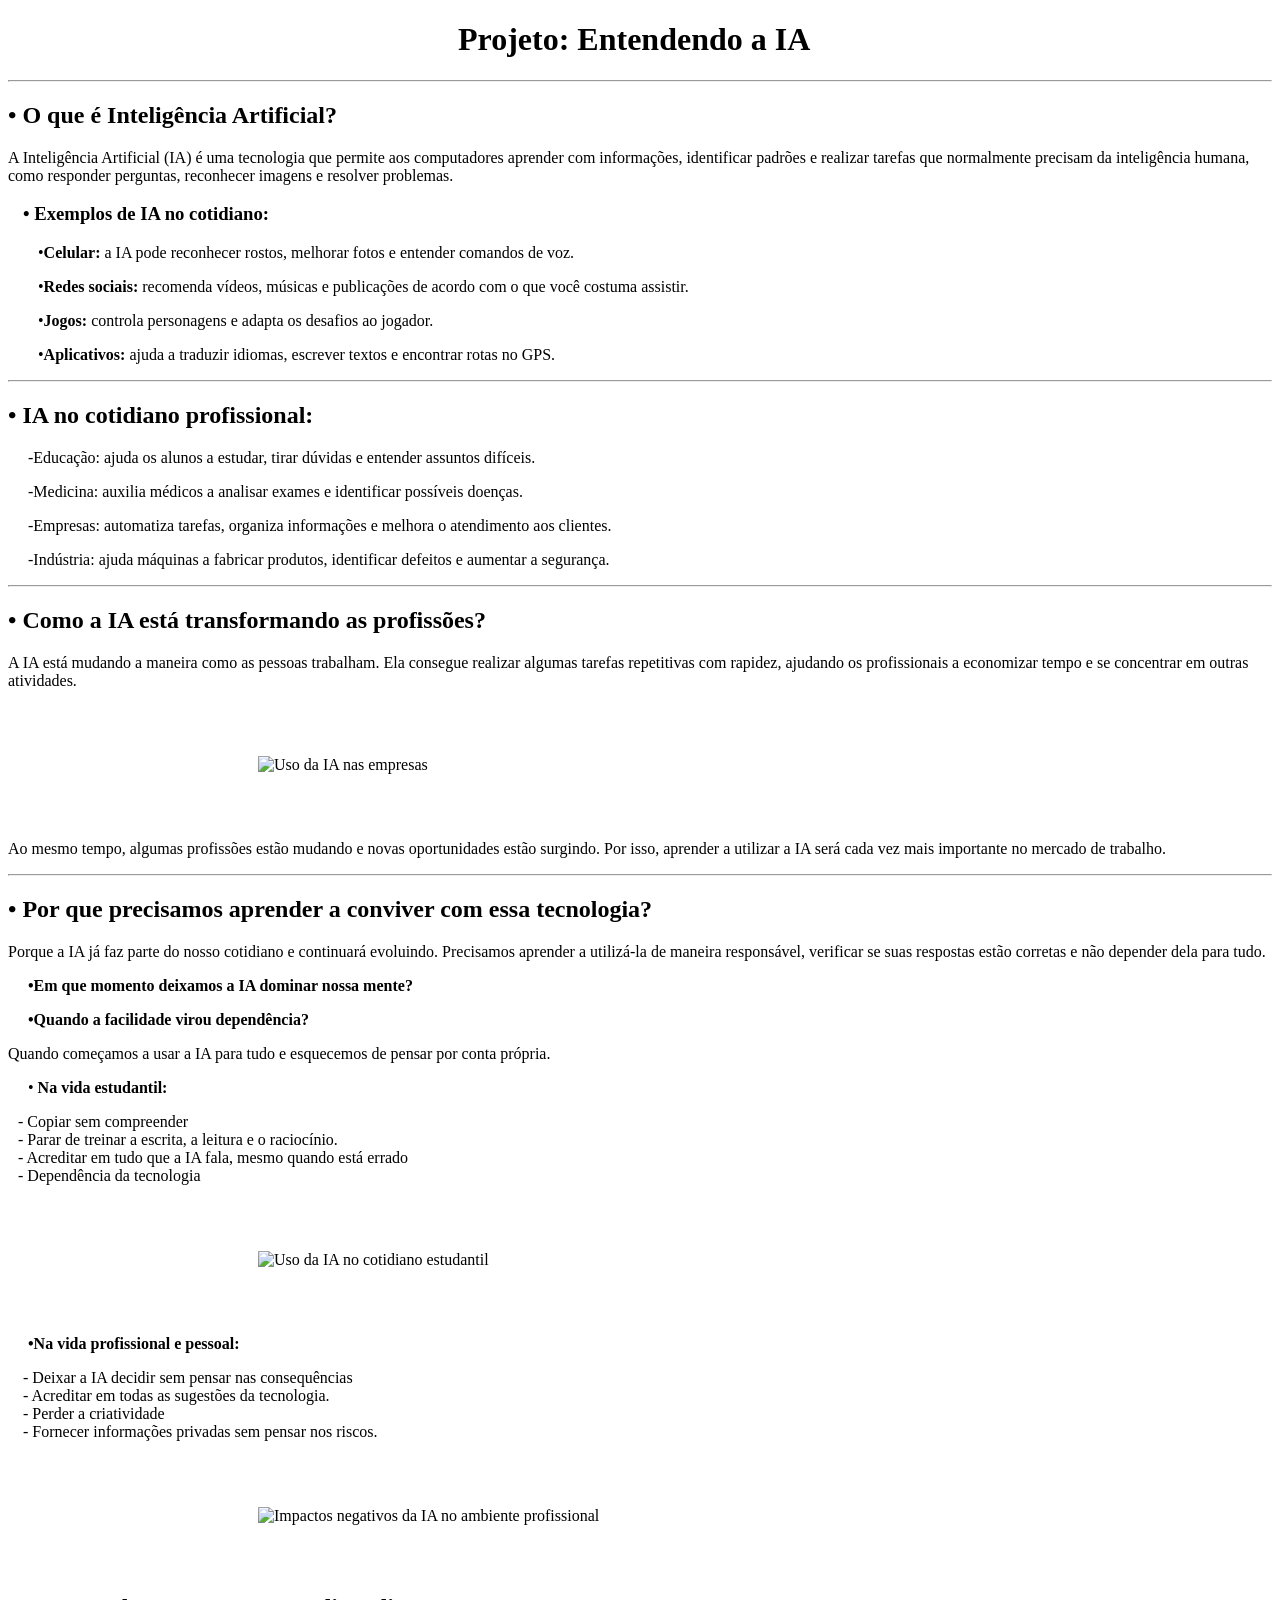
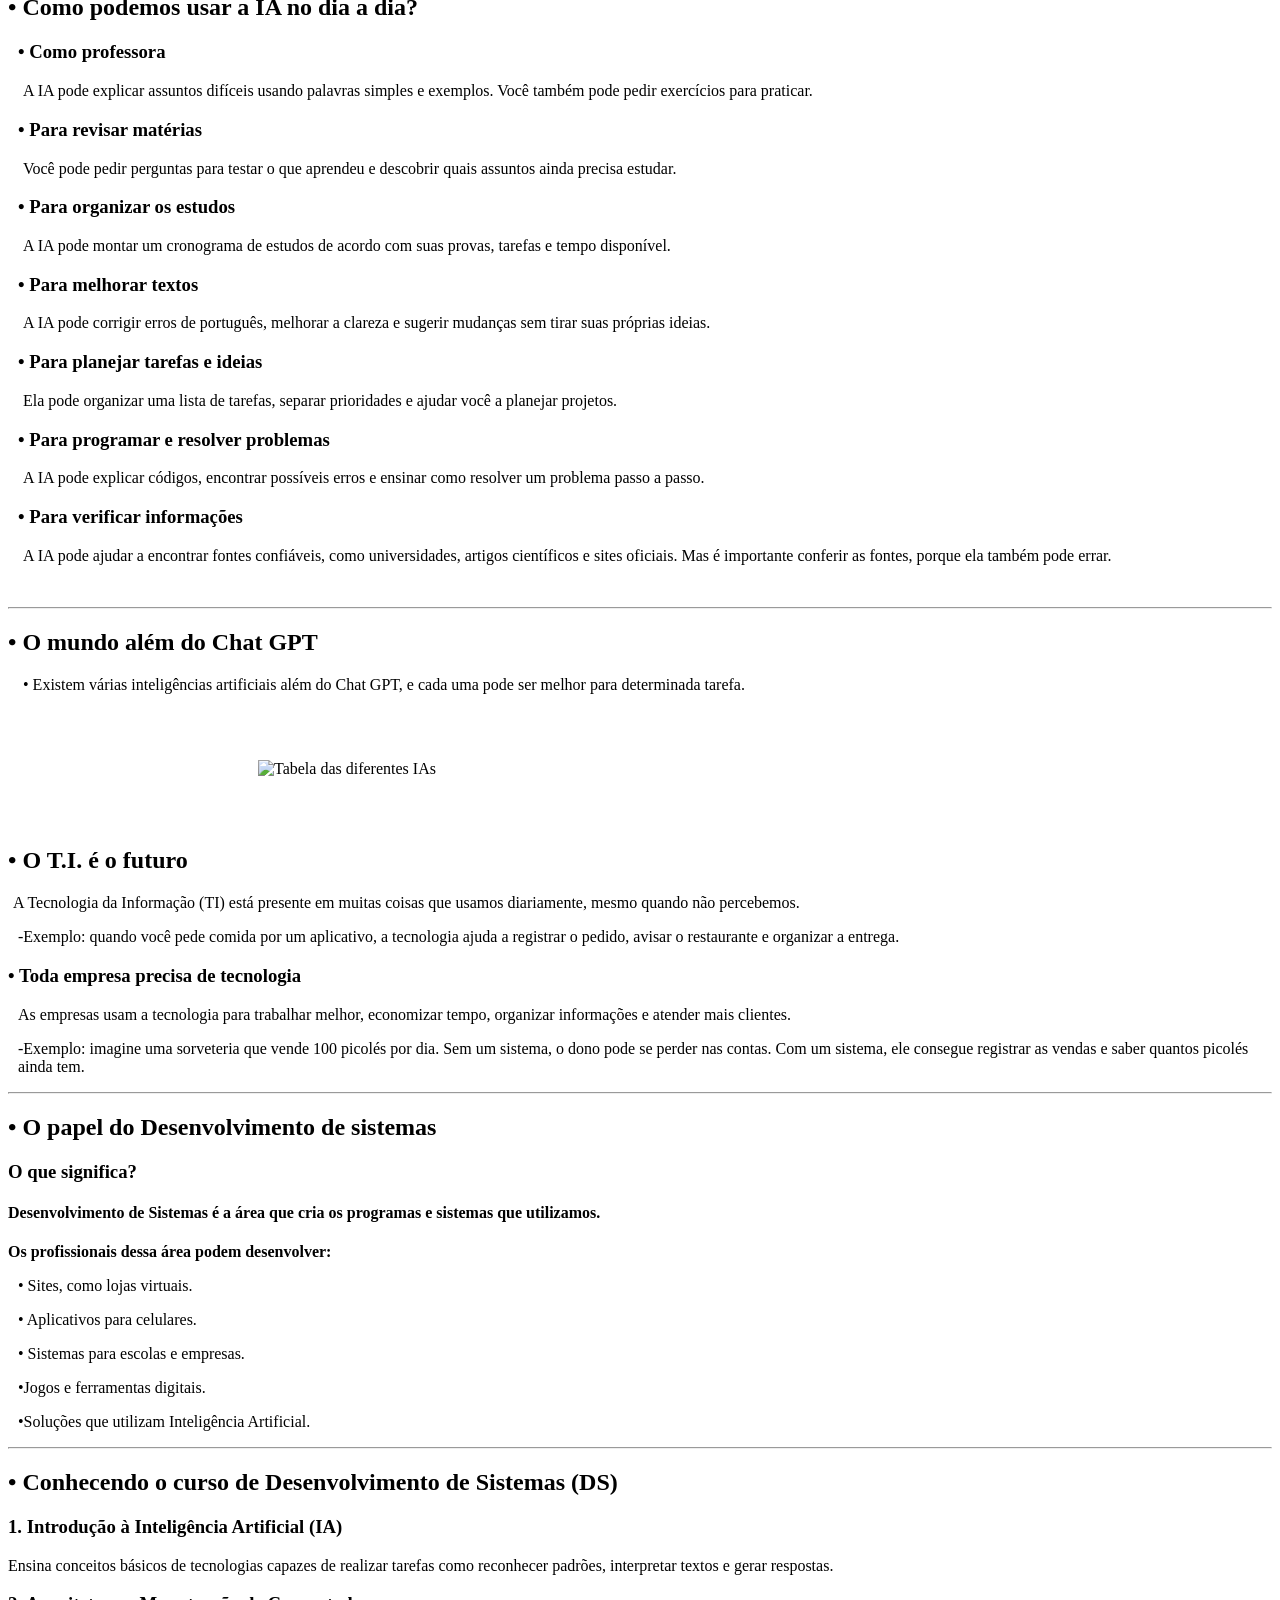
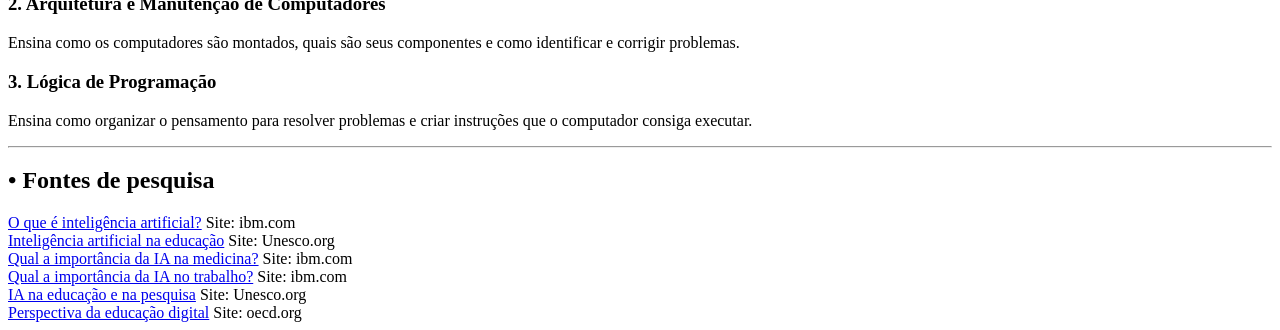
==== Index.html @ ccfe61df "Adiciona imagens e fontes Add introductory HTML document on Artificial Intelligence." ====
<!DOCTYPE html>
<html lang="pt-BR">
<link rel="stylesheet" href="estilo.css">
  <head>
    <meta name="viewport" content="width=device-width, initial-scale=1.0">
</head>
<body>
  <h1 style="margin-left: 450px;">Projeto: Entendendo a IA</h1>
  <hr>
  <h2>• O que é Inteligência Artificial?</h2>
  <p>A Inteligência Artificial (IA) é uma tecnologia que permite aos computadores aprender com informações, identificar padrões e realizar tarefas que normalmente precisam da inteligência humana, como responder perguntas, reconhecer imagens e resolver problemas.</p>
  <h3 style="margin-left: 15px;">• <b>Exemplos de IA no cotidiano:</b></h3>
  <p style="margin-left: 30px;">•<b>Celular:</b> a IA pode reconhecer rostos, melhorar fotos e entender comandos de voz.</p>
  <p style="margin-left: 30px;">•<b>Redes sociais:</b> recomenda vídeos, músicas e publicações de acordo com o que você costuma assistir.</p>
  <p style="margin-left: 30px;">•<b>Jogos:</b> controla personagens e adapta os desafios ao jogador.</p>
  <p style="margin-left: 30px;">•<b>Aplicativos:</b> ajuda a traduzir idiomas, escrever textos e encontrar rotas no GPS.</p>
  <hr>
  <h2>• IA no cotidiano profissional:</h2>
  <p style="margin-left: 20px;">-Educação: ajuda os alunos a estudar, tirar dúvidas e entender assuntos difíceis.</p>
  <p style="margin-left: 20px;">-Medicina: auxilia médicos a analisar exames e identificar possíveis doenças.</p>
  <p style="margin-left: 20px;">-Empresas: automatiza tarefas, organiza informações e melhora o atendimento aos clientes.</p>
  <p style="margin-left: 20px;">-Indústria: ajuda máquinas a fabricar produtos, identificar defeitos e aumentar a segurança.</p>
  <hr>
  <h2>• Como a IA está transformando as profissões?</h2>
  <p>A IA está mudando a maneira como as pessoas trabalham. Ela consegue realizar algumas tarefas repetitivas com rapidez, ajudando os profissionais a economizar tempo e se concentrar em outras atividades.</p>
  <img style="margin-left: 250px; margin-bottom: 50px; margin-top: 50px; justify-content: center; width: 900px" src="IA_empresas.jpg" margin-left: alt="Uso da IA nas empresas" class="imagem" <br>
  <p>Ao mesmo tempo, algumas profissões estão mudando e novas oportunidades estão surgindo. Por isso, aprender a utilizar a IA será cada vez mais importante no mercado de trabalho.</p>
  <hr>
  <h2>• Por que precisamos aprender a conviver com essa tecnologia?</h2>
  <p>Porque a IA já faz parte do nosso cotidiano e continuará evoluindo. Precisamos aprender a utilizá-la de maneira responsável, verificar se suas respostas estão corretas e não depender dela para tudo.</p>
  <p style="margin-left: 20px;"><b>•Em que momento deixamos a IA dominar nossa mente?</b></p>
  <p style="margin-left: 20px;"><b>•Quando a facilidade virou dependência?</b></p>
  <p>Quando começamos a usar a IA para tudo e esquecemos de pensar por conta própria.</p>
  <p style="margin-left: 20px;">• <b>Na vida estudantil:</b></p>
  <p style="margin-left: 10px;">- Copiar sem compreender<br>
- Parar de treinar a escrita, a leitura e o raciocínio.<br>
- Acreditar em tudo que a IA fala, mesmo quando está errado<br>
- Dependência da tecnologia</p>
  <img style="margin-left: 250px; margin-bottom: 50px; margin-top: 50px; justify-content: center; widht: 700px" src="IA_estudantes.png" alt="Uso da IA no cotidiano estudantil" class="imagem" <br>
<p style="margin-left: 20px;"> <b>•Na vida profissional e pessoal:</b></p>
<p style="margin-left: 15px;">- Deixar a IA decidir sem pensar nas consequências<br>
- Acreditar em todas as sugestões da tecnologia.<br>
- Perder a criatividade<br>
- Fornecer informações privadas sem pensar nos riscos.</p>
<img style="margin-left: 250px; margin-bottom: 50px; margin-top: 50px; justify-content: center; width: 900px;" src="IA_trabalho.jpg" alt="Impactos negativos da IA no ambiente profissional" class="imagem" <br
<hr>
<h2>• Como podemos usar a IA no dia a dia?</h2>
<h3 style="margin-left: 10px;">• Como professora</h3>
<p style="margin-left: 15px;">A IA pode explicar assuntos difíceis usando palavras simples e exemplos. Você também pode pedir exercícios para praticar.</p>
<h3 style="margin-left: 10px;">• Para revisar matérias</h3>
<p style="margin-left: 15px;">Você pode pedir perguntas para testar o que aprendeu e descobrir quais assuntos ainda precisa estudar.</p>
<h3 style="margin-left: 10px;">• Para organizar os estudos</h3>
<p style="margin-left: 15px;">A IA pode montar um cronograma de estudos de acordo com suas provas, tarefas e tempo disponível.</p>
<h3 style="margin-left: 10px;">• Para melhorar textos</h3>
<p style="margin-left: 15px;">A IA pode corrigir erros de português, melhorar a clareza e sugerir mudanças sem tirar suas próprias ideias.</p>
<h3 style="margin-left: 10px;">• Para planejar tarefas e ideias</h3>
<p style="margin-left: 15px;">Ela pode organizar uma lista de tarefas, separar prioridades e ajudar você a planejar projetos.</p>
<h3 style="margin-left: 10px;">• Para programar e resolver problemas</h3>
<p style="margin-left: 15px;">A IA pode explicar códigos, encontrar possíveis erros e ensinar como resolver um problema passo a passo.</p>
<h3 style="margin-left: 10px;">• Para verificar informações</h3>
<p style="margin-left: 15px;">A IA pode ajudar a encontrar fontes confiáveis, como universidades, artigos científicos e sites oficiais. Mas é importante conferir as fontes, porque ela também pode errar.</p>
<br>
<hr>
<h2>• O mundo além do Chat GPT</h2>
<p style="margin-left: 15px;" >• Existem várias inteligências artificiais além do Chat GPT, e cada uma pode ser melhor para determinada tarefa.</p>
   <img style="margin-left: 250px; margin-bottom: 50px; margin-top: 50px; justify-content: center;" src="Tabela_IAs.jpg" width="1000" height="600" alt="Tabela das diferentes IAs" class="imagem"
<hr>
<h2>• O T.I. é o futuro</h2>
<p style="margin-left: 5px;">A Tecnologia da Informação (TI) está presente em muitas coisas que usamos diariamente, mesmo quando não percebemos.</p>
<p style="margin-left: 10px;">-Exemplo: quando você pede comida por um aplicativo, a tecnologia ajuda a registrar o pedido, avisar o restaurante e organizar a entrega.</p>
<h3>• Toda empresa precisa de tecnologia</h3>
<p style="margin-left: 10px;">As empresas usam a tecnologia para trabalhar melhor, economizar tempo, organizar informações e atender mais clientes.</p>
<p style="margin-left: 10px;">-Exemplo: imagine uma sorveteria que vende 100 picolés por dia. Sem um sistema, o dono pode se perder nas contas. Com um sistema, ele consegue registrar as vendas e saber quantos picolés ainda tem.</p>
<hr>
<h2>• O papel do Desenvolvimento de sistemas</h2>
<h3>O que significa?</h3>
<h4>Desenvolvimento de Sistemas é a área que cria os programas e sistemas que utilizamos.</h4>
<p><b>Os profissionais dessa área podem desenvolver:</b></p>
<p style="margin-left: 10px;">• Sites, como lojas virtuais.</p>
<p style="margin-left: 10px;">• Aplicativos para celulares.</p>
<p style="margin-left: 10px;">• Sistemas para escolas e empresas.</p>
<p style="margin-left: 10px;">•Jogos e ferramentas digitais.</p>
<p style="margin-left: 10px;">•Soluções que utilizam Inteligência Artificial.</p>
<hr>
<h2>• Conhecendo o curso de Desenvolvimento de Sistemas (DS)</h2>
<h3>1. Introdução à Inteligência Artificial (IA)</h3>
<p>Ensina conceitos básicos de tecnologias capazes de realizar tarefas como reconhecer padrões, interpretar textos e gerar respostas.</p>
<h3>2. Arquitetura e Manutenção de Computadores</h3>
<p>Ensina como os computadores são montados, quais são seus componentes e como identificar e corrigir problemas.</p>
<h3>3. Lógica de Programação</h3>
<p>Ensina como organizar o pensamento para resolver problemas e criar instruções que o computador consiga executar.</p>
<hr>
  <h2>• Fontes de pesquisa </h2>
  <a href="https://www.ibm.com/think/topics/artificial-intelligence">O que é inteligência artificial?</a> Site: ibm.com <br>
  <a href="https://www.unesco.org/en/digital-education/artificial-intelligence">Inteligência artificial na educação</a> Site: Unesco.org <br>
  <a href="https://www.ibm.com/think/topics/artificial-intelligence-medicine">Qual a importância da IA na medicina?</a> Site: ibm.com <br>
  <a href="https://www.ibm.com/think/topics/artificial-intelligence-business">Qual a importância da IA no trabalho?</a> Site: ibm.com <br>
  <a href="https://www.unesco.org/en/articles/guidance-generative-ai-education-and-research">IA na educação e na pesquisa</a> Site: Unesco.org <br>
  <a href="https://www.oecd.org/en/publications/oecd-digital-education-outlook-2026_062a7394-en.html">Perspectiva da educação digital</a> Site: oecd.org <br>
</body>
</html>
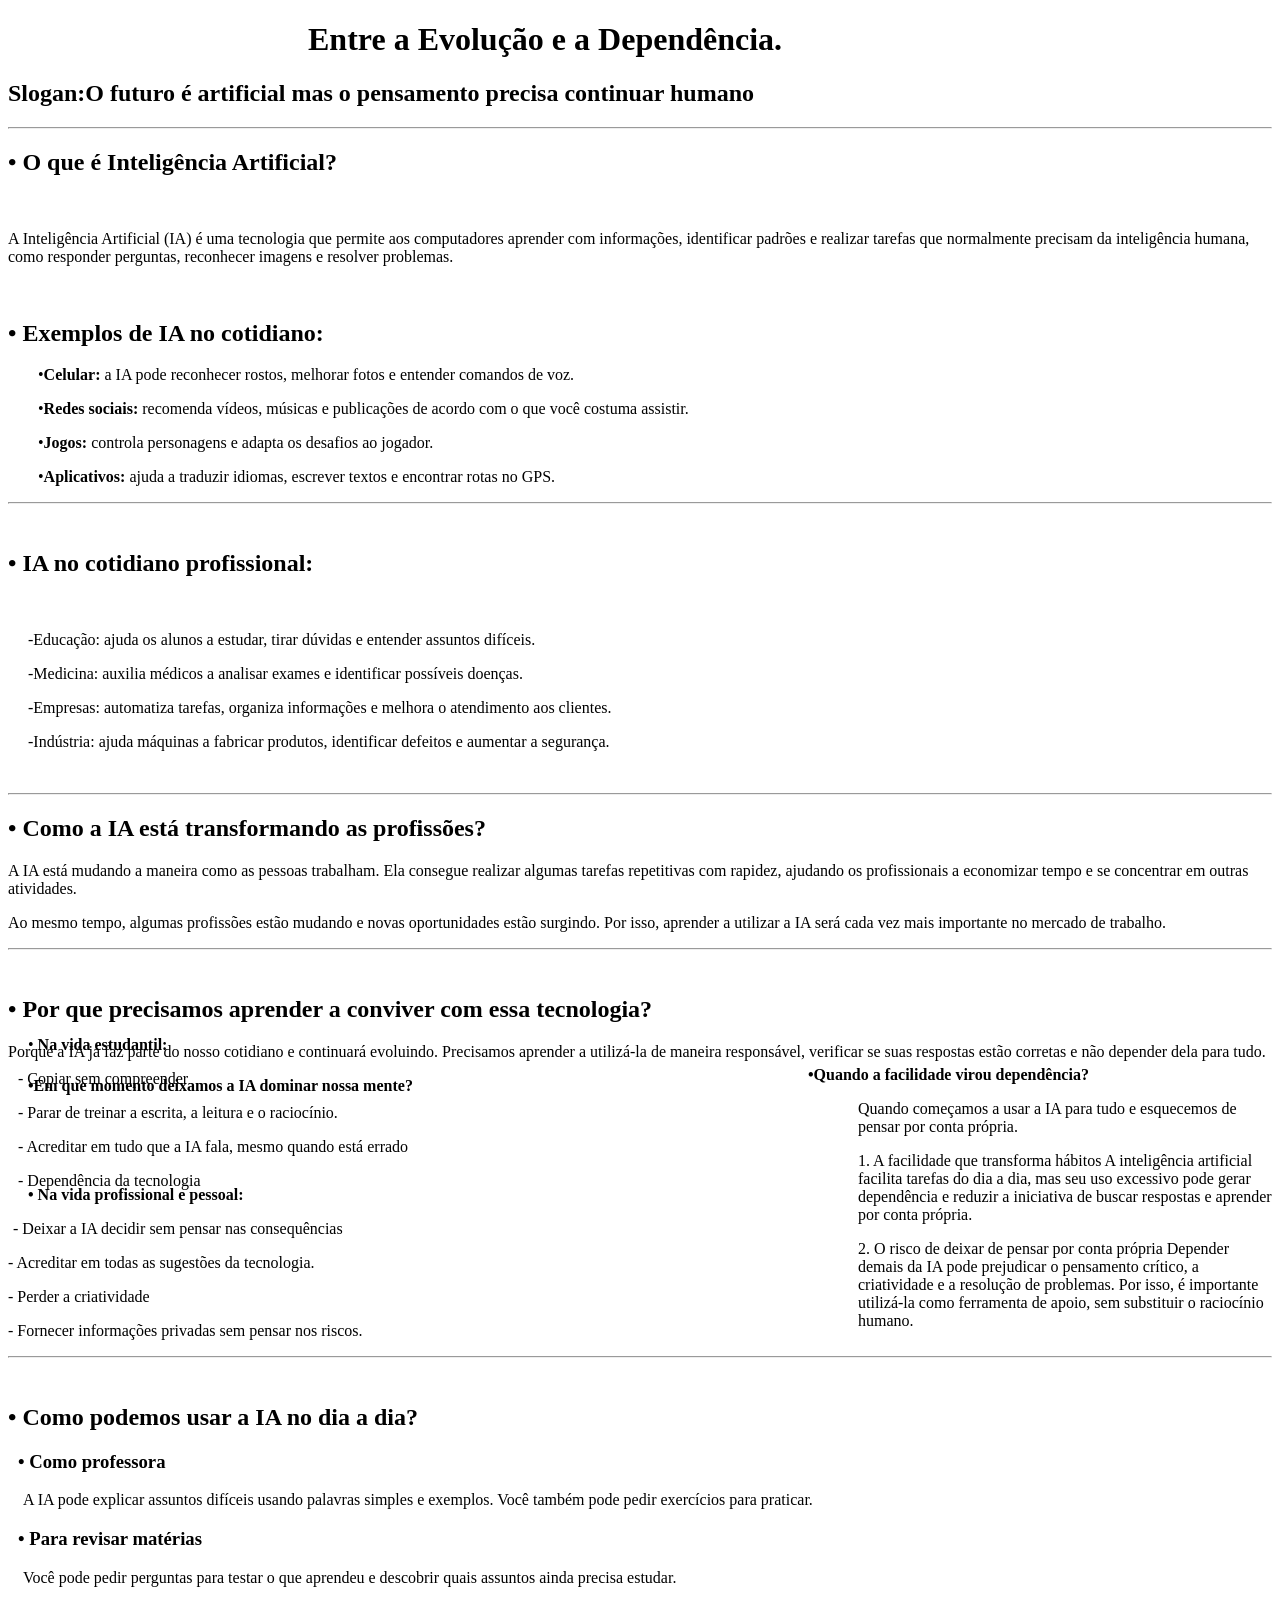
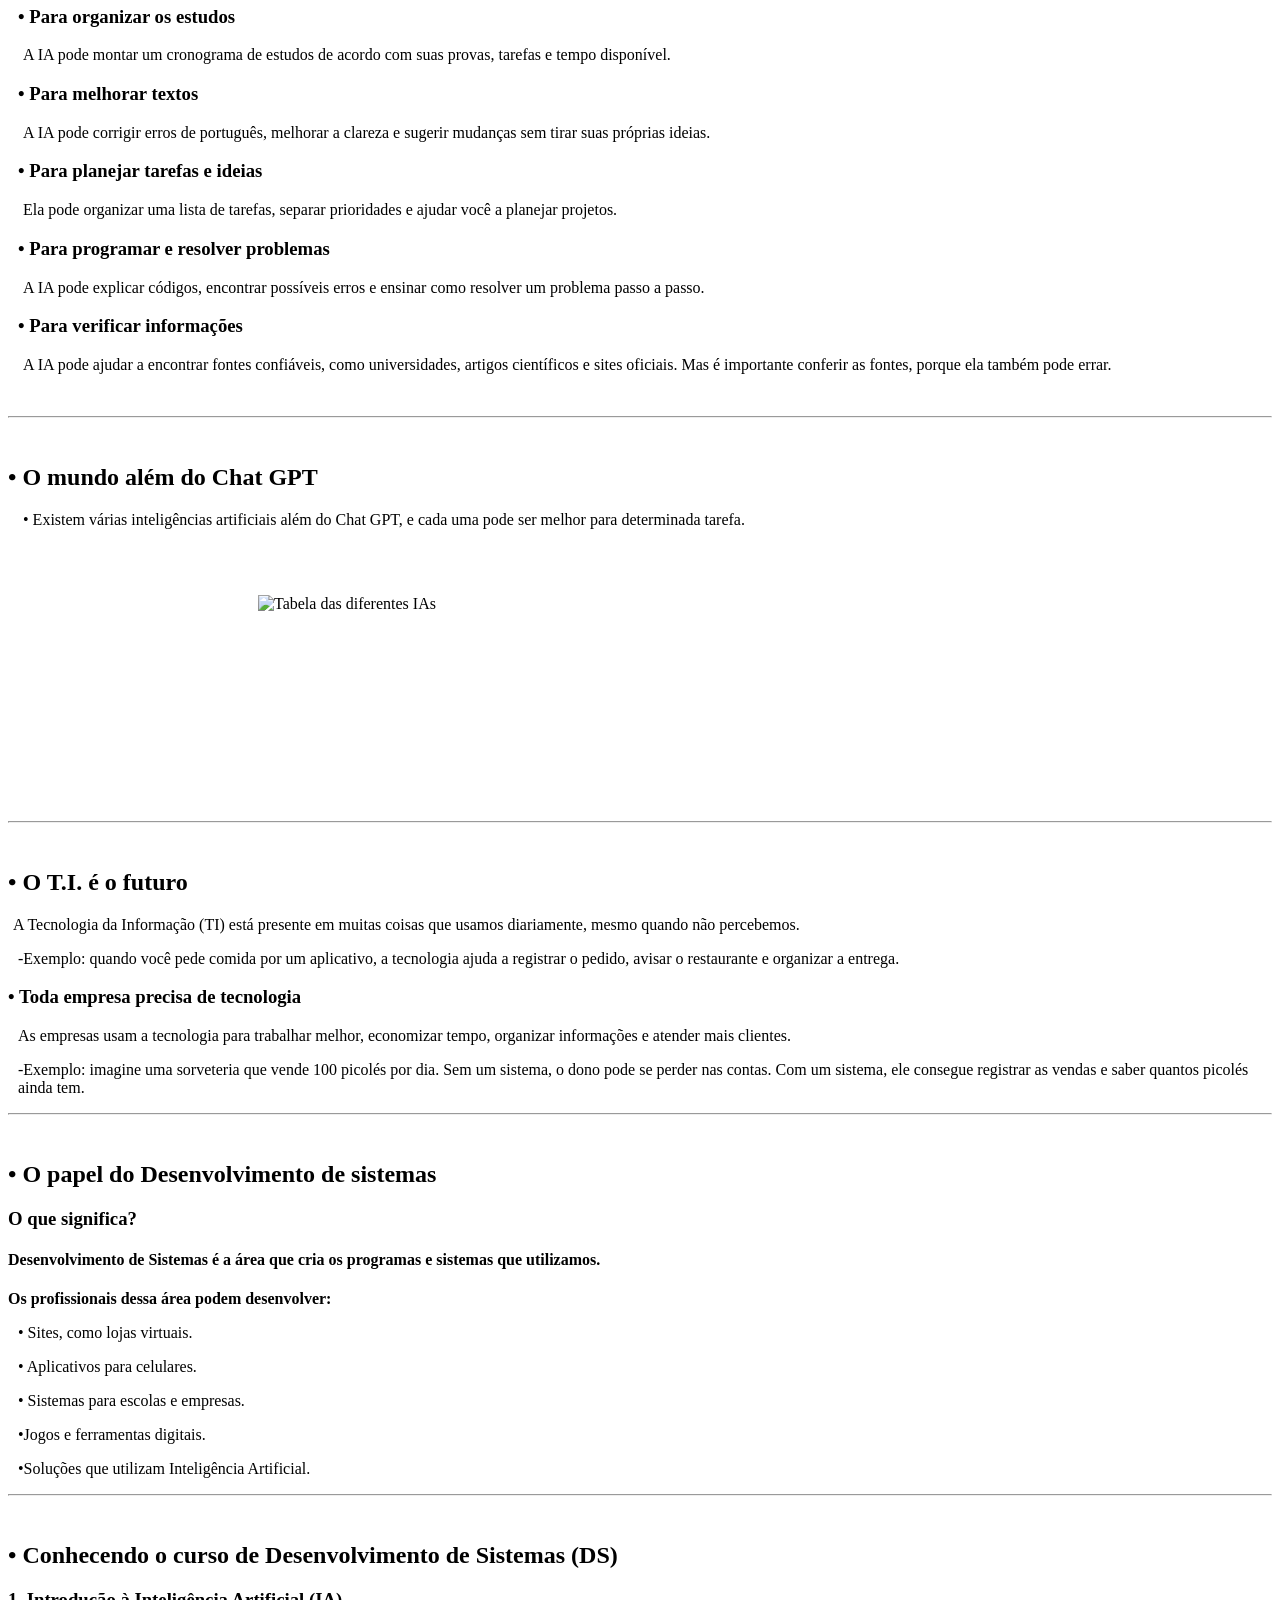
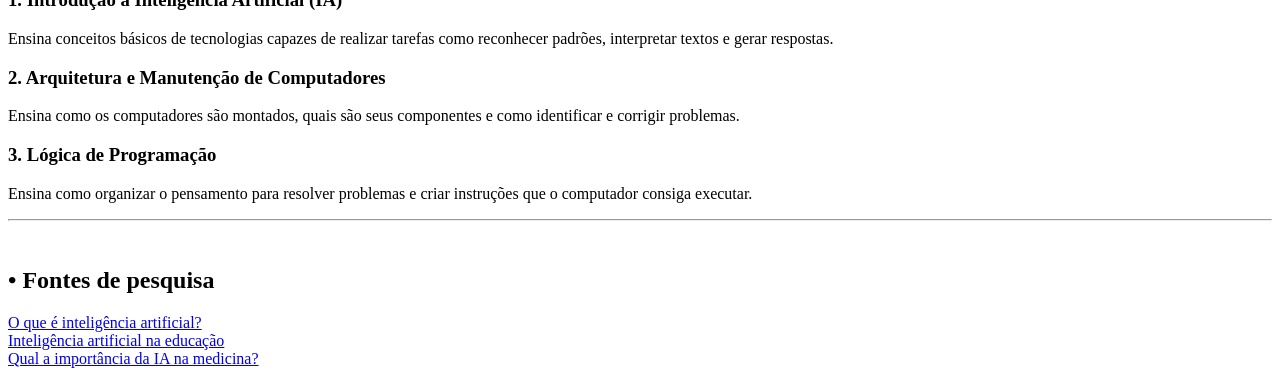
==== commit ce7a74a2: "Texto lado a lado e cor alterada" ====
--- a/Index.html
+++ b/Index.html
@@ -5,97 +5,120 @@
     <meta name="viewport" content="width=device-width, initial-scale=1.0">
 </head>
 <body>
-  <h1 style="margin-left: 450px;">Projeto: Entendendo a IA</h1>
+  <h1 style="margin-left: 300px;">Entre a Evolução e a Dependência.</h1>
+  <h2>Slogan:O futuro é artificial mas o pensamento precisa continuar humano</h2>
   <hr>
-  <h2>• O que é Inteligência Artificial?</h2>
-  <p>A Inteligência Artificial (IA) é uma tecnologia que permite aos computadores aprender com informações, identificar padrões e realizar tarefas que normalmente precisam da inteligência humana, como responder perguntas, reconhecer imagens e resolver problemas.</p>
-  <h3 style="margin-left: 15px;">• <b>Exemplos de IA no cotidiano:</b></h3>
-  <p style="margin-left: 30px;">•<b>Celular:</b> a IA pode reconhecer rostos, melhorar fotos e entender comandos de voz.</p>
-  <p style="margin-left: 30px;">•<b>Redes sociais:</b> recomenda vídeos, músicas e publicações de acordo com o que você costuma assistir.</p>
-  <p style="margin-left: 30px;">•<b>Jogos:</b> controla personagens e adapta os desafios ao jogador.</p>
-  <p style="margin-left: 30px;">•<b>Aplicativos:</b> ajuda a traduzir idiomas, escrever textos e encontrar rotas no GPS.</p>
+  <article class="quadrado">
+    <h2>• O que é Inteligência Artificial?</h2>
+    <br>
+    <p>A Inteligência Artificial (IA) é uma tecnologia que permite aos computadores aprender com informações, identificar padrões e realizar tarefas que normalmente precisam da inteligência humana, como responder perguntas, reconhecer imagens e resolver problemas.</p>
+  </article>
+  <br>
+  <article class="quadrado2">
+    <h2>• Exemplos de IA no cotidiano:</h2>
+    <p style="margin-left: 30px;">•<b>Celular:</b> a IA pode reconhecer rostos, melhorar fotos e entender comandos de voz.</p>
+    <p style="margin-left: 30px;">•<b>Redes sociais:</b> recomenda vídeos, músicas e publicações de acordo com o que você costuma assistir.</p>
+    <p style="margin-left: 30px;">•<b>Jogos:</b> controla personagens e adapta os desafios ao jogador.</p>
+    <p style="margin-left: 30px;">•<b>Aplicativos:</b> ajuda a traduzir idiomas, escrever textos e encontrar rotas no GPS.</p>
+  </article>
   <hr>
-  <h2>• IA no cotidiano profissional:</h2>
-  <p style="margin-left: 20px;">-Educação: ajuda os alunos a estudar, tirar dúvidas e entender assuntos difíceis.</p>
-  <p style="margin-left: 20px;">-Medicina: auxilia médicos a analisar exames e identificar possíveis doenças.</p>
-  <p style="margin-left: 20px;">-Empresas: automatiza tarefas, organiza informações e melhora o atendimento aos clientes.</p>
-  <p style="margin-left: 20px;">-Indústria: ajuda máquinas a fabricar produtos, identificar defeitos e aumentar a segurança.</p>
+  <br>
+  <article class="cotidiano">
+    <h2>• IA no cotidiano profissional:</h2>
+    <br>
+    <p style="margin-left: 20px;">-Educação: ajuda os alunos a estudar, tirar dúvidas e entender assuntos difíceis.</p>
+    <p style="margin-left: 20px;">-Medicina: auxilia médicos a analisar exames e identificar possíveis doenças.</p>
+    <p style="margin-left: 20px;">-Empresas: automatiza tarefas, organiza informações e melhora o atendimento aos clientes.</p>
+    <p style="margin-left: 20px;">-Indústria: ajuda máquinas a fabricar produtos, identificar defeitos e aumentar a segurança.</p>
+  </article>
+  <br>
   <hr>
   <h2>• Como a IA está transformando as profissões?</h2>
-  <p>A IA está mudando a maneira como as pessoas trabalham. Ela consegue realizar algumas tarefas repetitivas com rapidez, ajudando os profissionais a economizar tempo e se concentrar em outras atividades.</p>
-  <img style="margin-left: 250px; margin-bottom: 50px; margin-top: 50px; justify-content: center; width: 900px" src="IA_empresas.jpg" margin-left: alt="Uso da IA nas empresas" class="imagem" <br>
-  <p>Ao mesmo tempo, algumas profissões estão mudando e novas oportunidades estão surgindo. Por isso, aprender a utilizar a IA será cada vez mais importante no mercado de trabalho.</p>
+  <div class="textos-duplos">
+    <p class="textos">A IA está mudando a maneira como as pessoas trabalham. Ela consegue realizar algumas tarefas repetitivas com rapidez, ajudando os profissionais a economizar tempo e se concentrar em outras atividades.</p>
+    <p class="textos">Ao mesmo tempo, algumas profissões estão mudando e novas oportunidades estão surgindo. Por isso, aprender a utilizar a IA será cada vez mais importante no mercado de trabalho.</h>
+  </div>
   <hr>
+  <br>
   <h2>• Por que precisamos aprender a conviver com essa tecnologia?</h2>
   <p>Porque a IA já faz parte do nosso cotidiano e continuará evoluindo. Precisamos aprender a utilizá-la de maneira responsável, verificar se suas respostas estão corretas e não depender dela para tudo.</p>
   <p style="margin-left: 20px;"><b>•Em que momento deixamos a IA dominar nossa mente?</b></p>
-  <p style="margin-left: 20px;"><b>•Quando a facilidade virou dependência?</b></p>
-  <p>Quando começamos a usar a IA para tudo e esquecemos de pensar por conta própria.</p>
-  <p style="margin-left: 20px;">• <b>Na vida estudantil:</b></p>
-  <p style="margin-left: 10px;">- Copiar sem compreender<br>
-- Parar de treinar a escrita, a leitura e o raciocínio.<br>
-- Acreditar em tudo que a IA fala, mesmo quando está errado<br>
-- Dependência da tecnologia</p>
-  <img style="margin-left: 250px; margin-bottom: 50px; margin-top: 50px; justify-content: center; widht: 700px" src="IA_estudantes.png" alt="Uso da IA no cotidiano estudantil" class="imagem" <br>
-<p style="margin-left: 20px;"> <b>•Na vida profissional e pessoal:</b></p>
-<p style="margin-left: 15px;">- Deixar a IA decidir sem pensar nas consequências<br>
-- Acreditar em todas as sugestões da tecnologia.<br>
-- Perder a criatividade<br>
-- Fornecer informações privadas sem pensar nos riscos.</p>
-<img style="margin-left: 250px; margin-bottom: 50px; margin-top: 50px; justify-content: center; width: 900px;" src="IA_trabalho.jpg" alt="Impactos negativos da IA no ambiente profissional" class="imagem" <br
-<hr>
-<h2>• Como podemos usar a IA no dia a dia?</h2>
-<h3 style="margin-left: 10px;">• Como professora</h3>
-<p style="margin-left: 15px;">A IA pode explicar assuntos difíceis usando palavras simples e exemplos. Você também pode pedir exercícios para praticar.</p>
-<h3 style="margin-left: 10px;">• Para revisar matérias</h3>
-<p style="margin-left: 15px;">Você pode pedir perguntas para testar o que aprendeu e descobrir quais assuntos ainda precisa estudar.</p>
-<h3 style="margin-left: 10px;">• Para organizar os estudos</h3>
-<p style="margin-left: 15px;">A IA pode montar um cronograma de estudos de acordo com suas provas, tarefas e tempo disponível.</p>
-<h3 style="margin-left: 10px;">• Para melhorar textos</h3>
-<p style="margin-left: 15px;">A IA pode corrigir erros de português, melhorar a clareza e sugerir mudanças sem tirar suas próprias ideias.</p>
-<h3 style="margin-left: 10px;">• Para planejar tarefas e ideias</h3>
-<p style="margin-left: 15px;">Ela pode organizar uma lista de tarefas, separar prioridades e ajudar você a planejar projetos.</p>
-<h3 style="margin-left: 10px;">• Para programar e resolver problemas</h3>
-<p style="margin-left: 15px;">A IA pode explicar códigos, encontrar possíveis erros e ensinar como resolver um problema passo a passo.</p>
-<h3 style="margin-left: 10px;">• Para verificar informações</h3>
-<p style="margin-left: 15px;">A IA pode ajudar a encontrar fontes confiáveis, como universidades, artigos científicos e sites oficiais. Mas é importante conferir as fontes, porque ela também pode errar.</p>
-<br>
-<hr>
-<h2>• O mundo além do Chat GPT</h2>
-<p style="margin-left: 15px;" >• Existem várias inteligências artificiais além do Chat GPT, e cada uma pode ser melhor para determinada tarefa.</p>
-   <img style="margin-left: 250px; margin-bottom: 50px; margin-top: 50px; justify-content: center;" src="Tabela_IAs.jpg" width="1000" height="600" alt="Tabela das diferentes IAs" class="imagem"
-<hr>
-<h2>• O T.I. é o futuro</h2>
-<p style="margin-left: 5px;">A Tecnologia da Informação (TI) está presente em muitas coisas que usamos diariamente, mesmo quando não percebemos.</p>
-<p style="margin-left: 10px;">-Exemplo: quando você pede comida por um aplicativo, a tecnologia ajuda a registrar o pedido, avisar o restaurante e organizar a entrega.</p>
-<h3>• Toda empresa precisa de tecnologia</h3>
-<p style="margin-left: 10px;">As empresas usam a tecnologia para trabalhar melhor, economizar tempo, organizar informações e atender mais clientes.</p>
-<p style="margin-left: 10px;">-Exemplo: imagine uma sorveteria que vende 100 picolés por dia. Sem um sistema, o dono pode se perder nas contas. Com um sistema, ele consegue registrar as vendas e saber quantos picolés ainda tem.</p>
-<hr>
-<h2>• O papel do Desenvolvimento de sistemas</h2>
-<h3>O que significa?</h3>
-<h4>Desenvolvimento de Sistemas é a área que cria os programas e sistemas que utilizamos.</h4>
-<p><b>Os profissionais dessa área podem desenvolver:</b></p>
-<p style="margin-left: 10px;">• Sites, como lojas virtuais.</p>
-<p style="margin-left: 10px;">• Aplicativos para celulares.</p>
-<p style="margin-left: 10px;">• Sistemas para escolas e empresas.</p>
-<p style="margin-left: 10px;">•Jogos e ferramentas digitais.</p>
-<p style="margin-left: 10px;">•Soluções que utilizam Inteligência Artificial.</p>
-<hr>
-<h2>• Conhecendo o curso de Desenvolvimento de Sistemas (DS)</h2>
-<h3>1. Introdução à Inteligência Artificial (IA)</h3>
-<p>Ensina conceitos básicos de tecnologias capazes de realizar tarefas como reconhecer padrões, interpretar textos e gerar respostas.</p>
-<h3>2. Arquitetura e Manutenção de Computadores</h3>
-<p>Ensina como os computadores são montados, quais são seus componentes e como identificar e corrigir problemas.</p>
-<h3>3. Lógica de Programação</h3>
-<p>Ensina como organizar o pensamento para resolver problemas e criar instruções que o computador consiga executar.</p>
-<hr>
-  <h2>• Fontes de pesquisa </h2>
-  <a href="https://www.ibm.com/think/topics/artificial-intelligence">O que é inteligência artificial?</a> Site: ibm.com <br>
-  <a href="https://www.unesco.org/en/digital-education/artificial-intelligence">Inteligência artificial na educação</a> Site: Unesco.org <br>
-  <a href="https://www.ibm.com/think/topics/artificial-intelligence-medicine">Qual a importância da IA na medicina?</a> Site: ibm.com <br>
-  <a href="https://www.ibm.com/think/topics/artificial-intelligence-business">Qual a importância da IA no trabalho?</a> Site: ibm.com <br>
-  <a href="https://www.unesco.org/en/articles/guidance-generative-ai-education-and-research">IA na educação e na pesquisa</a> Site: Unesco.org <br>
-  <a href="https://www.oecd.org/en/publications/oecd-digital-education-outlook-2026_062a7394-en.html">Perspectiva da educação digital</a> Site: oecd.org <br>
+  <p style="margin-left: 800px; margin-top: -45px;"><b>•Quando a facilidade virou dependência?</b></p>
+  <p style="margin-left: 850px;">Quando começamos a usar a IA para tudo e esquecemos de pensar por conta própria.</p>
+  <p style="margin-left: 850px;">1. A facilidade que transforma hábitos
+  A inteligência artificial facilita tarefas do dia a dia, mas seu uso excessivo pode gerar dependência e reduzir a iniciativa de buscar respostas e aprender por conta própria.</p>
+  <p style="margin-left: 850px;">2. O risco de deixar de pensar por conta própria
+  Depender demais da IA pode prejudicar o pensamento crítico, a criatividade e a resolução de problemas. Por isso, é importante utilizá-la como ferramenta de apoio, sem substituir o raciocínio humano.</p>
+  <div class="textos" style="margin-top: -310px;">
+    <p style="margin-left: 20px;">• <b>Na vida estudantil:</b></p>
+    <p style="margin-left: 10px;">- Copiar sem compreender<br></p>
+    <p style="margin-left: 10px;">- Parar de treinar a escrita, a leitura e o raciocínio.</p>
+    <p style="margin-left: 10px;">- Acreditar em tudo que a IA fala, mesmo quando está errado</p>
+    <p style="margin-left: 10px;">- Dependência da tecnologia</p>
+  </div>
+  <div class="textos">
+    <p style="margin-left: 20px; margin-top: -20px;"> <b>• Na vida profissional e pessoal:</b></p>
+    <p style="margin-left: 5px;"> - Deixar a IA decidir sem pensar nas consequências</p>
+    <p tyle="margin-left: 20px;"> - Acreditar em todas as sugestões da tecnologia.</p>
+    <p tyle="margin-left: 20px;"> - Perder a criatividade</p>
+    <p tyle="margin-left: 20px;"> - Fornecer informações privadas sem pensar nos riscos.</p>
+  </div>
+  <hr>
+  <br>
+  <h2>• Como podemos usar a IA no dia a dia?</h2>
+  <h3 style="margin-left: 10px;">• Como professora</h3>
+  <p style="margin-left: 15px;">A IA pode explicar assuntos difíceis usando palavras simples e exemplos. Você também pode pedir exercícios para praticar.</p>
+  <h3 style="margin-left: 10px;">• Para revisar matérias</h3>
+  <p style="margin-left: 15px;">Você pode pedir perguntas para testar o que aprendeu e descobrir quais assuntos ainda precisa estudar.</p>
+  <h3 style="margin-left: 10px;">• Para organizar os estudos</h3>
+  <p style="margin-left: 15px;">A IA pode montar um cronograma de estudos de acordo com suas provas, tarefas e tempo disponível.</p>
+  <h3 style="margin-left: 10px;">• Para melhorar textos</h3>
+  <p style="margin-left: 15px;">A IA pode corrigir erros de português, melhorar a clareza e sugerir mudanças sem tirar suas próprias ideias.</p>
+  <h3 style="margin-left: 10px;">• Para planejar tarefas e ideias</h3>
+  <p style="margin-left: 15px;">Ela pode organizar uma lista de tarefas, separar prioridades e ajudar você a planejar projetos.</p>
+  <h3 style="margin-left: 10px;">• Para programar e resolver problemas</h3>
+  <p style="margin-left: 15px;">A IA pode explicar códigos, encontrar possíveis erros e ensinar como resolver um problema passo a passo.</p>
+  <h3 style="margin-left: 10px;">• Para verificar informações</h3>
+  <p style="margin-left: 15px;">A IA pode ajudar a encontrar fontes confiáveis, como universidades, artigos científicos e sites oficiais. Mas é importante conferir as fontes, porque ela também pode errar.</p>
+  <br>
+  <hr>
+  <br>
+  <h2>• O mundo além do Chat GPT</h2>
+  <p style="margin-left: 15px;" >• Existem várias inteligências artificiais além do Chat GPT, e cada uma pode ser melhor para determinada tarefa.</p>
+    <img style="margin-left: 250px; margin-bottom: 200px; margin-top: 50px; justify-content: center;" src="Tabela_IAs.jpg" width="1000" height="600" alt="Tabela das diferentes IAs" class="imagem">
+  <hr>
+  <br>
+  <h2>• O T.I. é o futuro</h2>
+  <p style="margin-left: 5px;">A Tecnologia da Informação (TI) está presente em muitas coisas que usamos diariamente, mesmo quando não percebemos.</p>
+  <p style="margin-left: 10px;">-Exemplo: quando você pede comida por um aplicativo, a tecnologia ajuda a registrar o pedido, avisar o restaurante e organizar a entrega.</p>
+  <h3>• Toda empresa precisa de tecnologia</h3>
+  <p style="margin-left: 10px;">As empresas usam a tecnologia para trabalhar melhor, economizar tempo, organizar informações e atender mais clientes.</p>
+  <p style="margin-left: 10px;">-Exemplo: imagine uma sorveteria que vende 100 picolés por dia. Sem um sistema, o dono pode se perder nas contas. Com um sistema, ele consegue registrar as vendas e saber quantos picolés ainda tem.</p>
+  <hr>
+  <br>
+  <h2>• O papel do Desenvolvimento de sistemas</h2>
+  <h3>O que significa?</h3>
+  <h4>Desenvolvimento de Sistemas é a área que cria os programas e sistemas que utilizamos.</h4>
+  <p><b>Os profissionais dessa área podem desenvolver:</b></p>
+  <p style="margin-left: 10px;">• Sites, como lojas virtuais.</p>
+  <p style="margin-left: 10px;">• Aplicativos para celulares.</p>
+  <p style="margin-left: 10px;">• Sistemas para escolas e empresas.</p>
+  <p style="margin-left: 10px;">•Jogos e ferramentas digitais.</p>
+  <p style="margin-left: 10px;">•Soluções que utilizam Inteligência Artificial.</p>
+  <hr>
+  <br>
+  <h2>• Conhecendo o curso de Desenvolvimento de Sistemas (DS)</h2>
+  <h3>1. Introdução à Inteligência Artificial (IA)</h3>
+  <p>Ensina conceitos básicos de tecnologias capazes de realizar tarefas como reconhecer padrões, interpretar textos e gerar respostas.</p>
+  <h3>2. Arquitetura e Manutenção de Computadores</h3>
+  <p>Ensina como os computadores são montados, quais são seus componentes e como identificar e corrigir problemas.</p>
+  <h3>3. Lógica de Programação</h3>
+  <p>Ensina como organizar o pensamento para resolver problemas e criar instruções que o computador consiga executar.</p>
+  <hr>
+  <br>
+    <h2>• Fontes de pesquisa </h2>
+    <a href="https://www.ibm.com/think/topics/artificial-intelligence">O que é inteligência artificial?</a> <br>
+    <a href="https://www.unesco.org/en/digital-education/artificial-intelligence">Inteligência artificial na educação</a> <br>
+    <a href="https://www.ibm.com/think/topics/artificial-intelligence-medicine">Qual a importância da IA na medicina?</a>
 </body>
 </html>
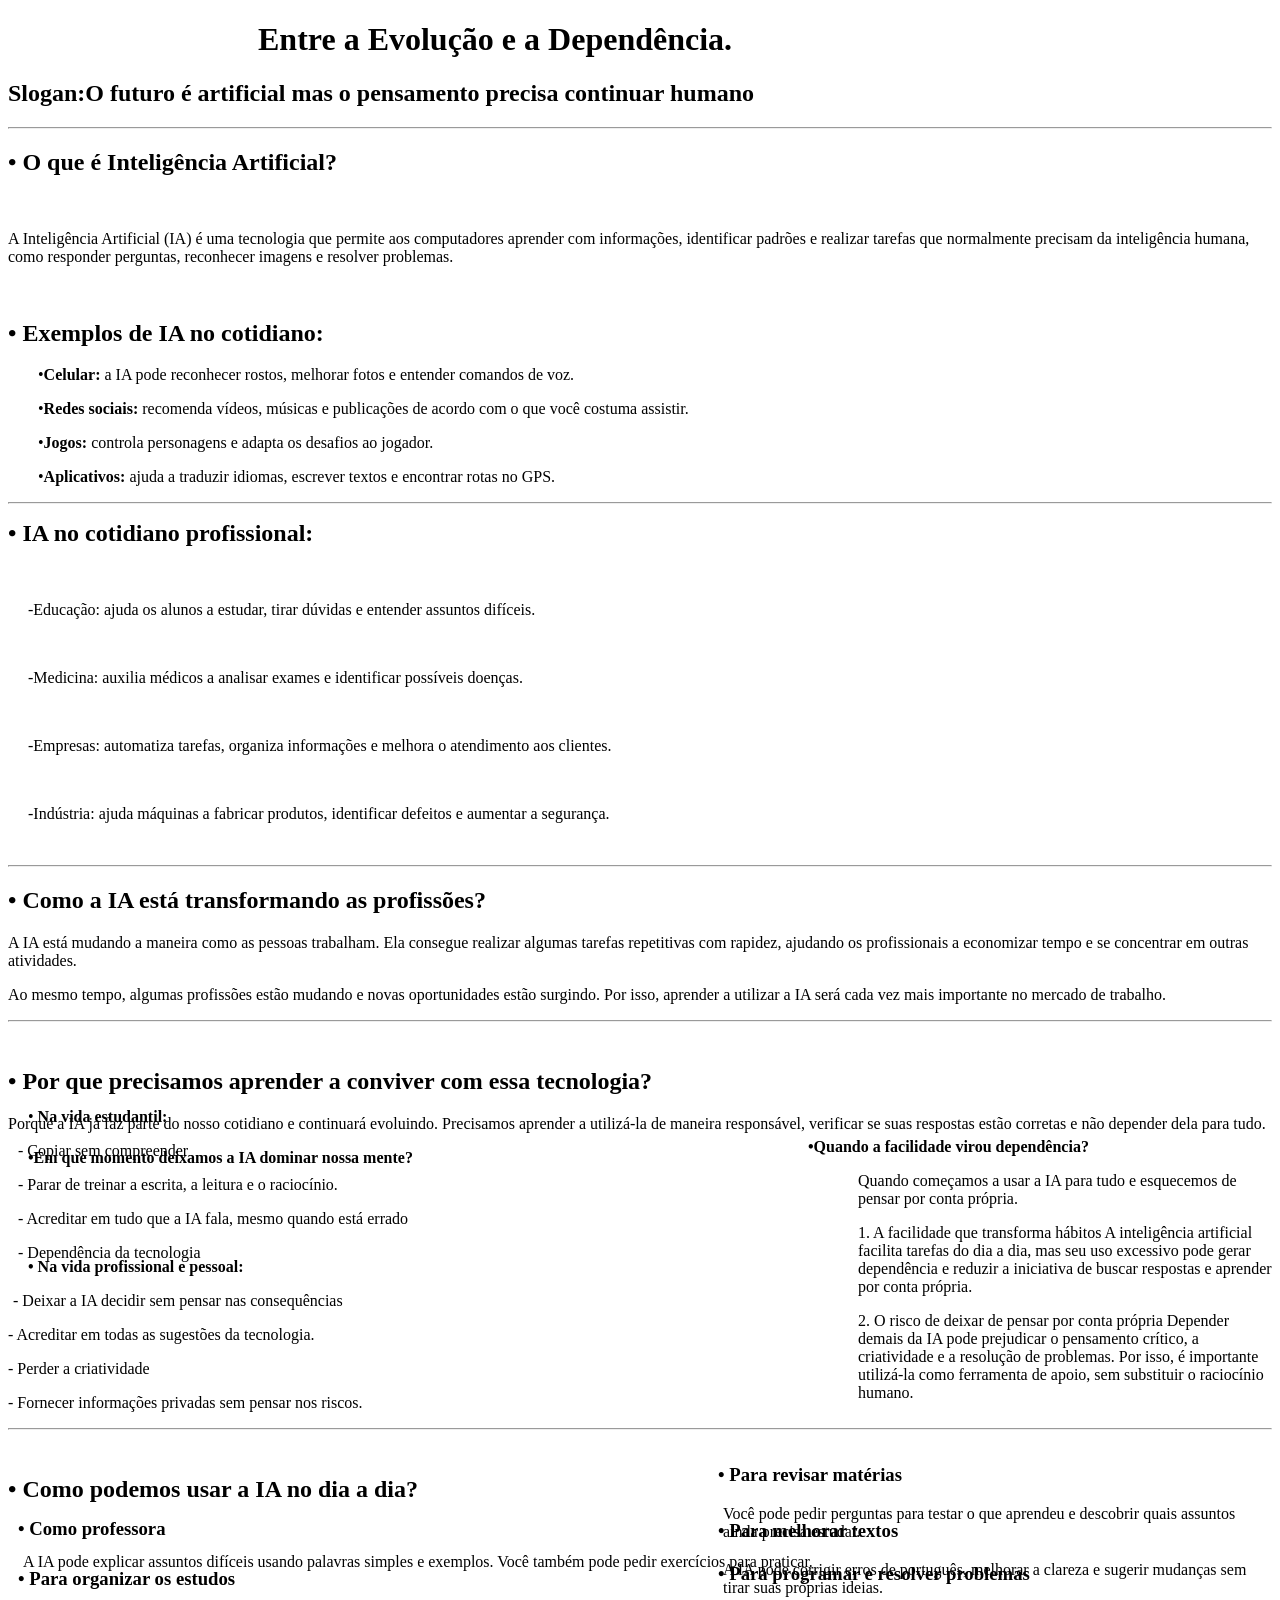
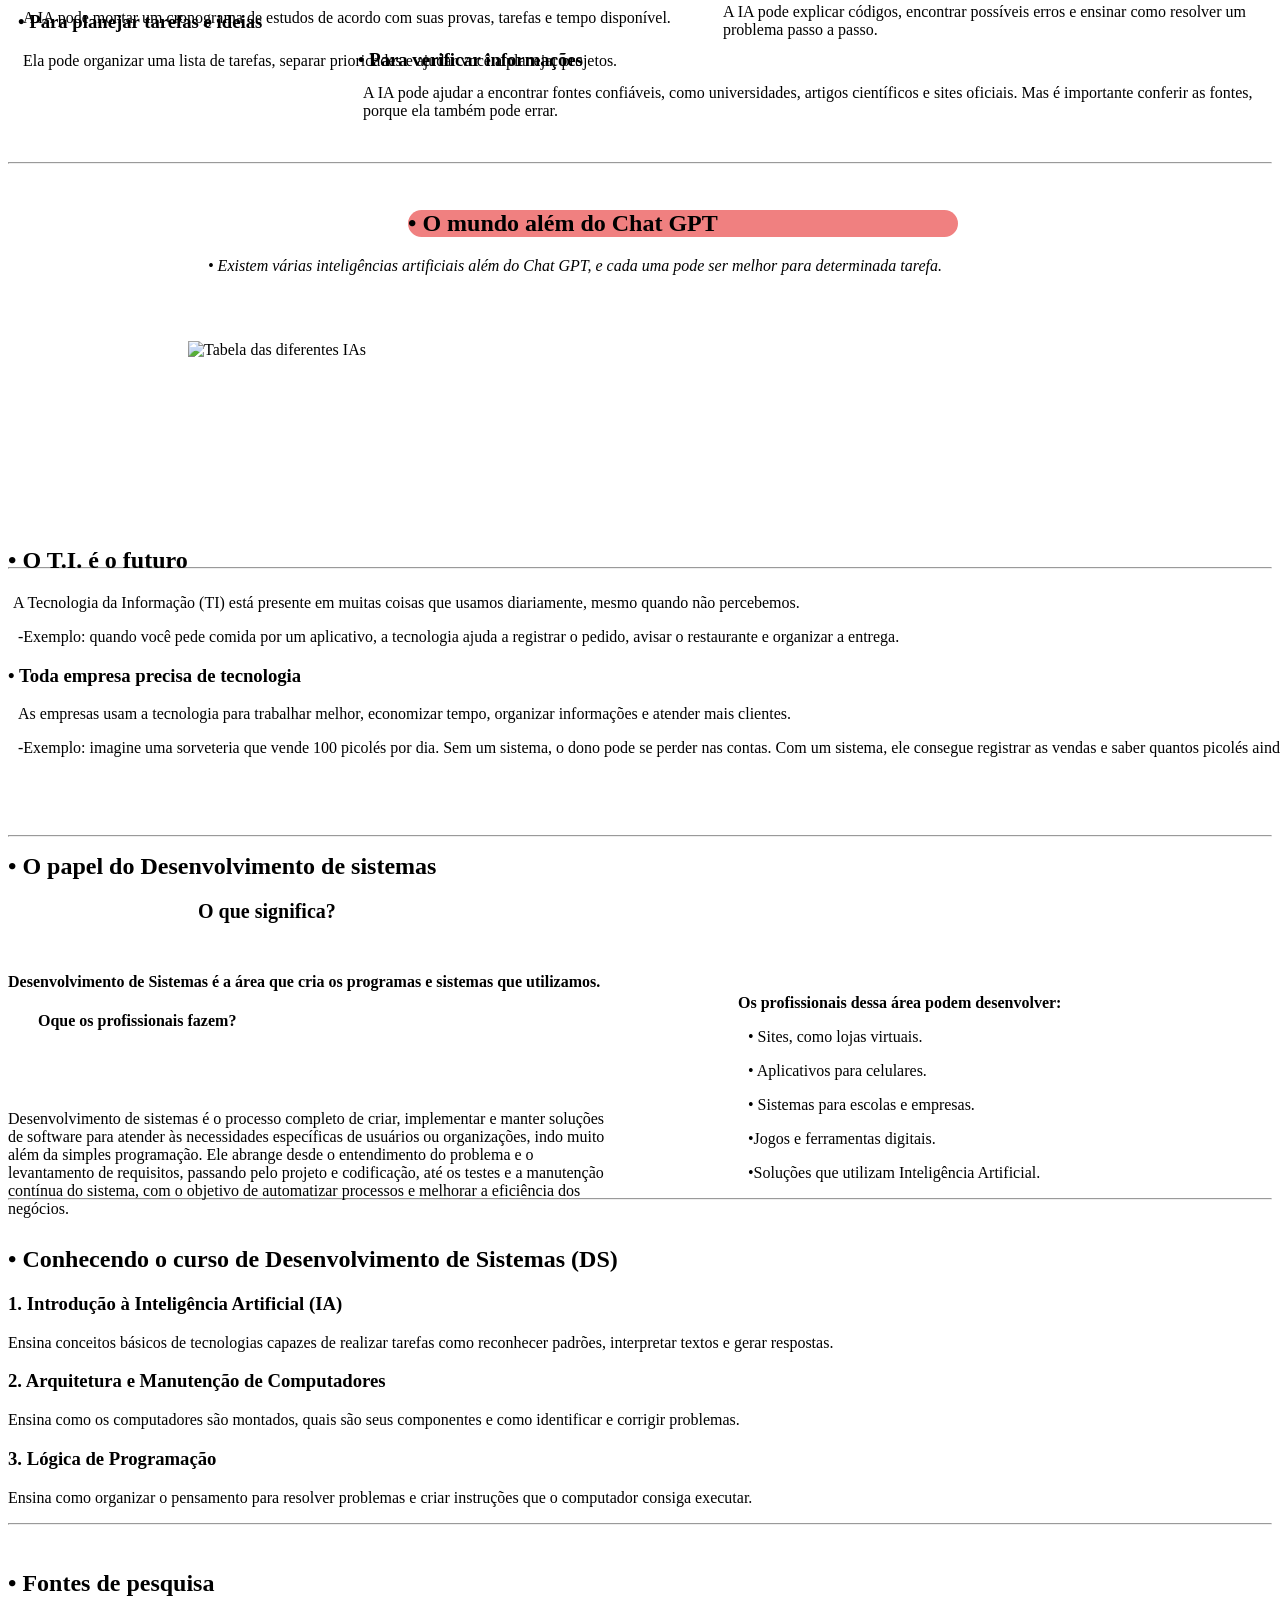
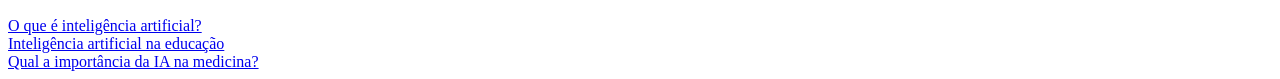
==== commit a2bc066a: "Adicione quadrados e coloquei cores, além de mudar fonte titulo" ====
--- a/Index.html
+++ b/Index.html
@@ -3,9 +3,10 @@
 <link rel="stylesheet" href="estilo.css">
   <head>
     <meta name="viewport" content="width=device-width, initial-scale=1.0">
+    <link href="https://fonts.googleapis.com/css2?family=Merriweather:wght@400;700&display=swap" rel="stylesheet">
 </head>
 <body>
-  <h1 style="margin-left: 300px;">Entre a Evolução e a Dependência.</h1>
+  <h1 style="margin-left: 250px;">Entre a Evolução e a Dependência.</h1>
   <h2>Slogan:O futuro é artificial mas o pensamento precisa continuar humano</h2>
   <hr>
   <article class="quadrado">
@@ -24,11 +25,14 @@
   <hr>
   <br>
   <article class="cotidiano">
-    <h2>• IA no cotidiano profissional:</h2>
+    <h2 style="margin-top: -10px;">• IA no cotidiano profissional:</h2>
     <br>
     <p style="margin-left: 20px;">-Educação: ajuda os alunos a estudar, tirar dúvidas e entender assuntos difíceis.</p>
+    <br>
     <p style="margin-left: 20px;">-Medicina: auxilia médicos a analisar exames e identificar possíveis doenças.</p>
+    <br>
     <p style="margin-left: 20px;">-Empresas: automatiza tarefas, organiza informações e melhora o atendimento aos clientes.</p>
+    <br>
     <p style="margin-left: 20px;">-Indústria: ajuda máquinas a fabricar produtos, identificar defeitos e aumentar a segurança.</p>
   </article>
   <br>
@@ -66,45 +70,66 @@
   <hr>
   <br>
   <h2>• Como podemos usar a IA no dia a dia?</h2>
-  <h3 style="margin-left: 10px;">• Como professora</h3>
-  <p style="margin-left: 15px;">A IA pode explicar assuntos difíceis usando palavras simples e exemplos. Você também pode pedir exercícios para praticar.</p>
-  <h3 style="margin-left: 10px;">• Para revisar matérias</h3>
-  <p style="margin-left: 15px;">Você pode pedir perguntas para testar o que aprendeu e descobrir quais assuntos ainda precisa estudar.</p>
-  <h3 style="margin-left: 10px;">• Para organizar os estudos</h3>
-  <p style="margin-left: 15px;">A IA pode montar um cronograma de estudos de acordo com suas provas, tarefas e tempo disponível.</p>
-  <h3 style="margin-left: 10px;">• Para melhorar textos</h3>
-  <p style="margin-left: 15px;">A IA pode corrigir erros de português, melhorar a clareza e sugerir mudanças sem tirar suas próprias ideias.</p>
-  <h3 style="margin-left: 10px;">• Para planejar tarefas e ideias</h3>
-  <p style="margin-left: 15px;">Ela pode organizar uma lista de tarefas, separar prioridades e ajudar você a planejar projetos.</p>
-  <h3 style="margin-left: 10px;">• Para programar e resolver problemas</h3>
-  <p style="margin-left: 15px;">A IA pode explicar códigos, encontrar possíveis erros e ensinar como resolver um problema passo a passo.</p>
-  <h3 style="margin-left: 10px;">• Para verificar informações</h3>
-  <p style="margin-left: 15px;">A IA pode ajudar a encontrar fontes confiáveis, como universidades, artigos científicos e sites oficiais. Mas é importante conferir as fontes, porque ela também pode errar.</p>
+  <div class="quadradinho">
+    <h3 style="margin-left: 10px; margin-top: -5px;">• Como professora</h3>
+    <p style="margin-left: 15px; margin-top: -5px;">A IA pode explicar assuntos difíceis usando palavras simples e exemplos. Você também pode pedir exercícios para praticar.</p>
+  </div>
+  <div class="quadradinho"; style="margin-left: 700px; margin-top: -123px; height: 90px;">
+    <h3 style="margin-left: 10px; margin-top: -10px;">• Para revisar matérias</h3>
+    <p style="margin-left: 15px;">Você pode pedir perguntas para testar o que aprendeu e descobrir quais assuntos ainda precisa estudar.</p>
+  </div>
+  <div class="quadradinho" style="margin-top: 20px;">
+    <h3 style="margin-left: 10px; margin-top: -6px;">• Para organizar os estudos</h3>
+    <p style="margin-left: 15px;">A IA pode montar um cronograma de estudos de acordo com suas provas, tarefas e tempo disponível.</p>
+  </div>
+  <div class="quadradinho" style="margin-left: 700px; margin-top: -123px;">
+    <h3 style="margin-left: 10px; margin-top: -10px;">• Para melhorar textos</h3>
+    <p style="margin-left: 15px;">A IA pode corrigir erros de português, melhorar a clareza e sugerir mudanças sem tirar suas próprias ideias.</p>
+  </div>
+  <div class="quadradinho" style="margin-top: 20px;">
+    <h3 style="margin-left: 10px; margin-top: -6px;">• Para planejar tarefas e ideias</h3>
+    <p style="margin-left: 15px;">Ela pode organizar uma lista de tarefas, separar prioridades e ajudar você a planejar projetos.</p>
+  </div>
+  <div class="quadradinho" style="margin-left: 700px; margin-top: -123px;">
+    <h3 style="margin-left: 10px; margin-top: -6px;">• Para programar e resolver problemas</h3>
+    <p style="margin-left: 15px;">A IA pode explicar códigos, encontrar possíveis erros e ensinar como resolver um problema passo a passo.</p>
+  </div>
+  <div class="quadradinho" style="margin-left: 340px; margin-top: 20px;">
+    <h3 style="margin-left: 10px; margin-top: -10px;">• Para verificar informações</h3>
+    <p style="margin-left: 15px; margin-top: -6px;">A IA pode ajudar a encontrar fontes confiáveis, como universidades, artigos científicos e sites oficiais. Mas é importante conferir as fontes, porque ela também pode errar.</p>
+  </div>
   <br>
   <hr>
   <br>
-  <h2>• O mundo além do Chat GPT</h2>
-  <p style="margin-left: 15px;" >• Existem várias inteligências artificiais além do Chat GPT, e cada uma pode ser melhor para determinada tarefa.</p>
-    <img style="margin-left: 250px; margin-bottom: 200px; margin-top: 50px; justify-content: center;" src="Tabela_IAs.jpg" width="1000" height="600" alt="Tabela das diferentes IAs" class="imagem">
+  <h2 style="margin-left: 400px;background-color: lightcoral; border-radius: 15px; width: 550px;">• O mundo além do Chat GPT</h2>
+  <p style="margin-left: 200px;" ><i>• Existem várias inteligências artificiais além do Chat GPT, e cada uma pode ser melhor para determinada tarefa.</i></p>
+    <img style="margin-left: 180px; margin-bottom: 200px; margin-top: 50px; justify-content: center;" src="imagens/Tabela_IAs.jpg" width="1000" height="600" alt="Tabela das diferentes IAs" class="imagem">
+  <hr>
+  <div class="quadrado" style="width: 1400px;height: 280px;margin-top: -30px;">
+    <h2 style="margin-top: -6px;">• O T.I. é o futuro</h2>
+    <p style="margin-left: 5px;">A Tecnologia da Informação (TI) está presente em muitas coisas que usamos diariamente, mesmo quando não percebemos.</p>
+    <p style="margin-left: 10px;">-Exemplo: quando você pede comida por um aplicativo, a tecnologia ajuda a registrar o pedido, avisar o restaurante e organizar a entrega.</p>
+    <h3>• Toda empresa precisa de tecnologia</h3>
+    <p style="margin-left: 10px;">As empresas usam a tecnologia para trabalhar melhor, economizar tempo, organizar informações e atender mais clientes.</p>
+    <p style="margin-left: 10px;">-Exemplo: imagine uma sorveteria que vende 100 picolés por dia. Sem um sistema, o dono pode se perder nas contas. Com um sistema, ele consegue registrar as vendas e saber quantos picolés ainda tem.</p>
+  </div>
   <hr>
   <br>
-  <h2>• O T.I. é o futuro</h2>
-  <p style="margin-left: 5px;">A Tecnologia da Informação (TI) está presente em muitas coisas que usamos diariamente, mesmo quando não percebemos.</p>
-  <p style="margin-left: 10px;">-Exemplo: quando você pede comida por um aplicativo, a tecnologia ajuda a registrar o pedido, avisar o restaurante e organizar a entrega.</p>
-  <h3>• Toda empresa precisa de tecnologia</h3>
-  <p style="margin-left: 10px;">As empresas usam a tecnologia para trabalhar melhor, economizar tempo, organizar informações e atender mais clientes.</p>
-  <p style="margin-left: 10px;">-Exemplo: imagine uma sorveteria que vende 100 picolés por dia. Sem um sistema, o dono pode se perder nas contas. Com um sistema, ele consegue registrar as vendas e saber quantos picolés ainda tem.</p>
-  <hr>
-  <br>
-  <h2>• O papel do Desenvolvimento de sistemas</h2>
-  <h3>O que significa?</h3>
-  <h4>Desenvolvimento de Sistemas é a área que cria os programas e sistemas que utilizamos.</h4>
-  <p><b>Os profissionais dessa área podem desenvolver:</b></p>
-  <p style="margin-left: 10px;">• Sites, como lojas virtuais.</p>
-  <p style="margin-left: 10px;">• Aplicativos para celulares.</p>
-  <p style="margin-left: 10px;">• Sistemas para escolas e empresas.</p>
-  <p style="margin-left: 10px;">•Jogos e ferramentas digitais.</p>
-  <p style="margin-left: 10px;">•Soluções que utilizam Inteligência Artificial.</p>
+  <h2 style="margin-top: -10px;">• O papel do Desenvolvimento de sistemas</h2>
+  <h3 style="margin-left: 190px; font-size: 20px;"><b>O que significa?</b></h3>
+  <h4 style="margin-top: 50px;">Desenvolvimento de Sistemas é a área que cria os programas e sistemas que utilizamos.</h4>
+  <article class="titulo">
+    <h4 style="margin-left: 30px;">Oque os profissionais fazem?</h4>
+  </article>
+  <p style="width: 600px; margin-top: 80px;">Desenvolvimento de sistemas é o processo completo de criar, implementar e manter soluções de software para atender às necessidades específicas de usuários ou organizações, indo muito além da simples programação.  Ele abrange desde o entendimento do problema e o levantamento de requisitos, passando pelo projeto e codificação, até os testes e a manutenção contínua do sistema, com o objetivo de automatizar processos e melhorar a eficiência dos negócios. </p>
+    <div class="quadrado" style="margin-left: 730px; margin-top: -240px;">
+    <p><b>Os profissionais dessa área podem desenvolver:</b></p>  
+    <p style="margin-left: 10px;">• Sites, como lojas virtuais.</p>
+    <p style="margin-left: 10px;">• Aplicativos para celulares.</p>
+    <p style="margin-left: 10px;">• Sistemas para escolas e empresas.</p>
+    <p style="margin-left: 10px;">•Jogos e ferramentas digitais.</p>
+    <p style="margin-left: 10px;">•Soluções que utilizam Inteligência Artificial.</p>
+  </div>
   <hr>
   <br>
   <h2>• Conhecendo o curso de Desenvolvimento de Sistemas (DS)</h2>
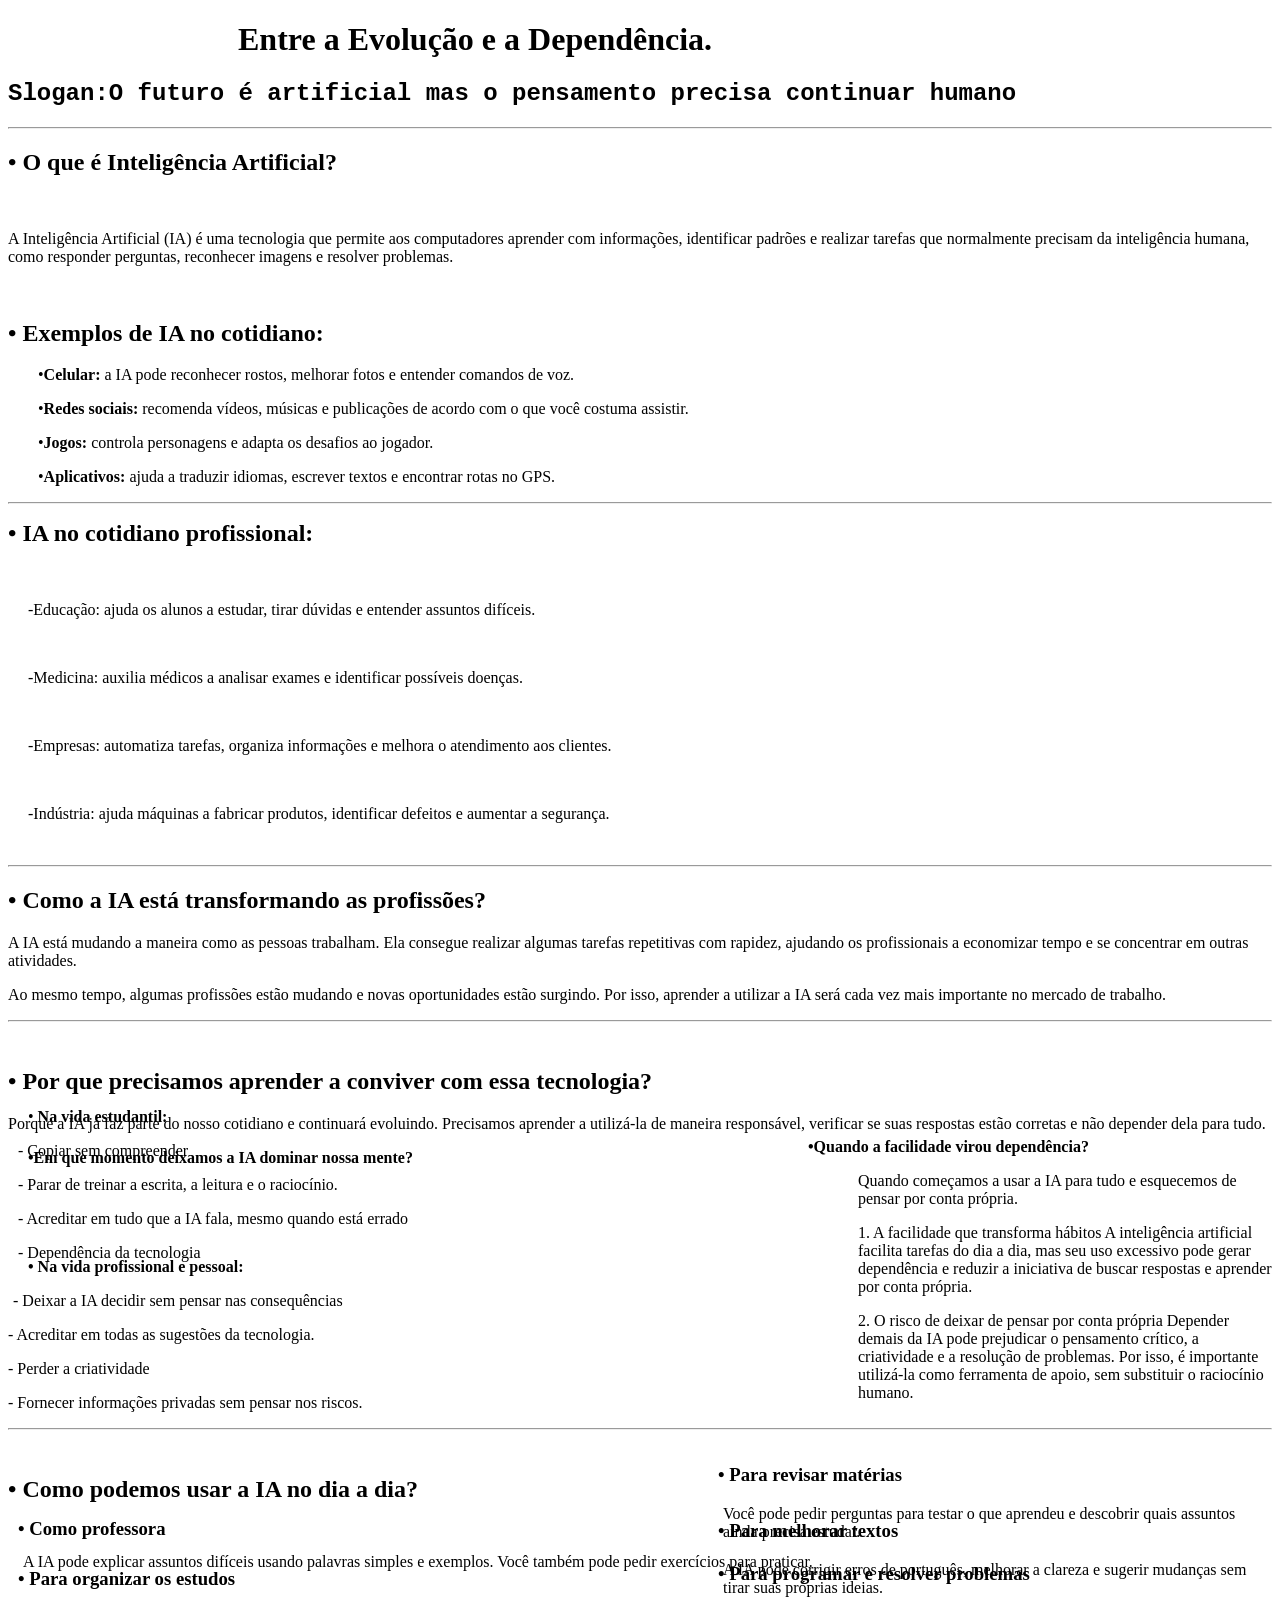
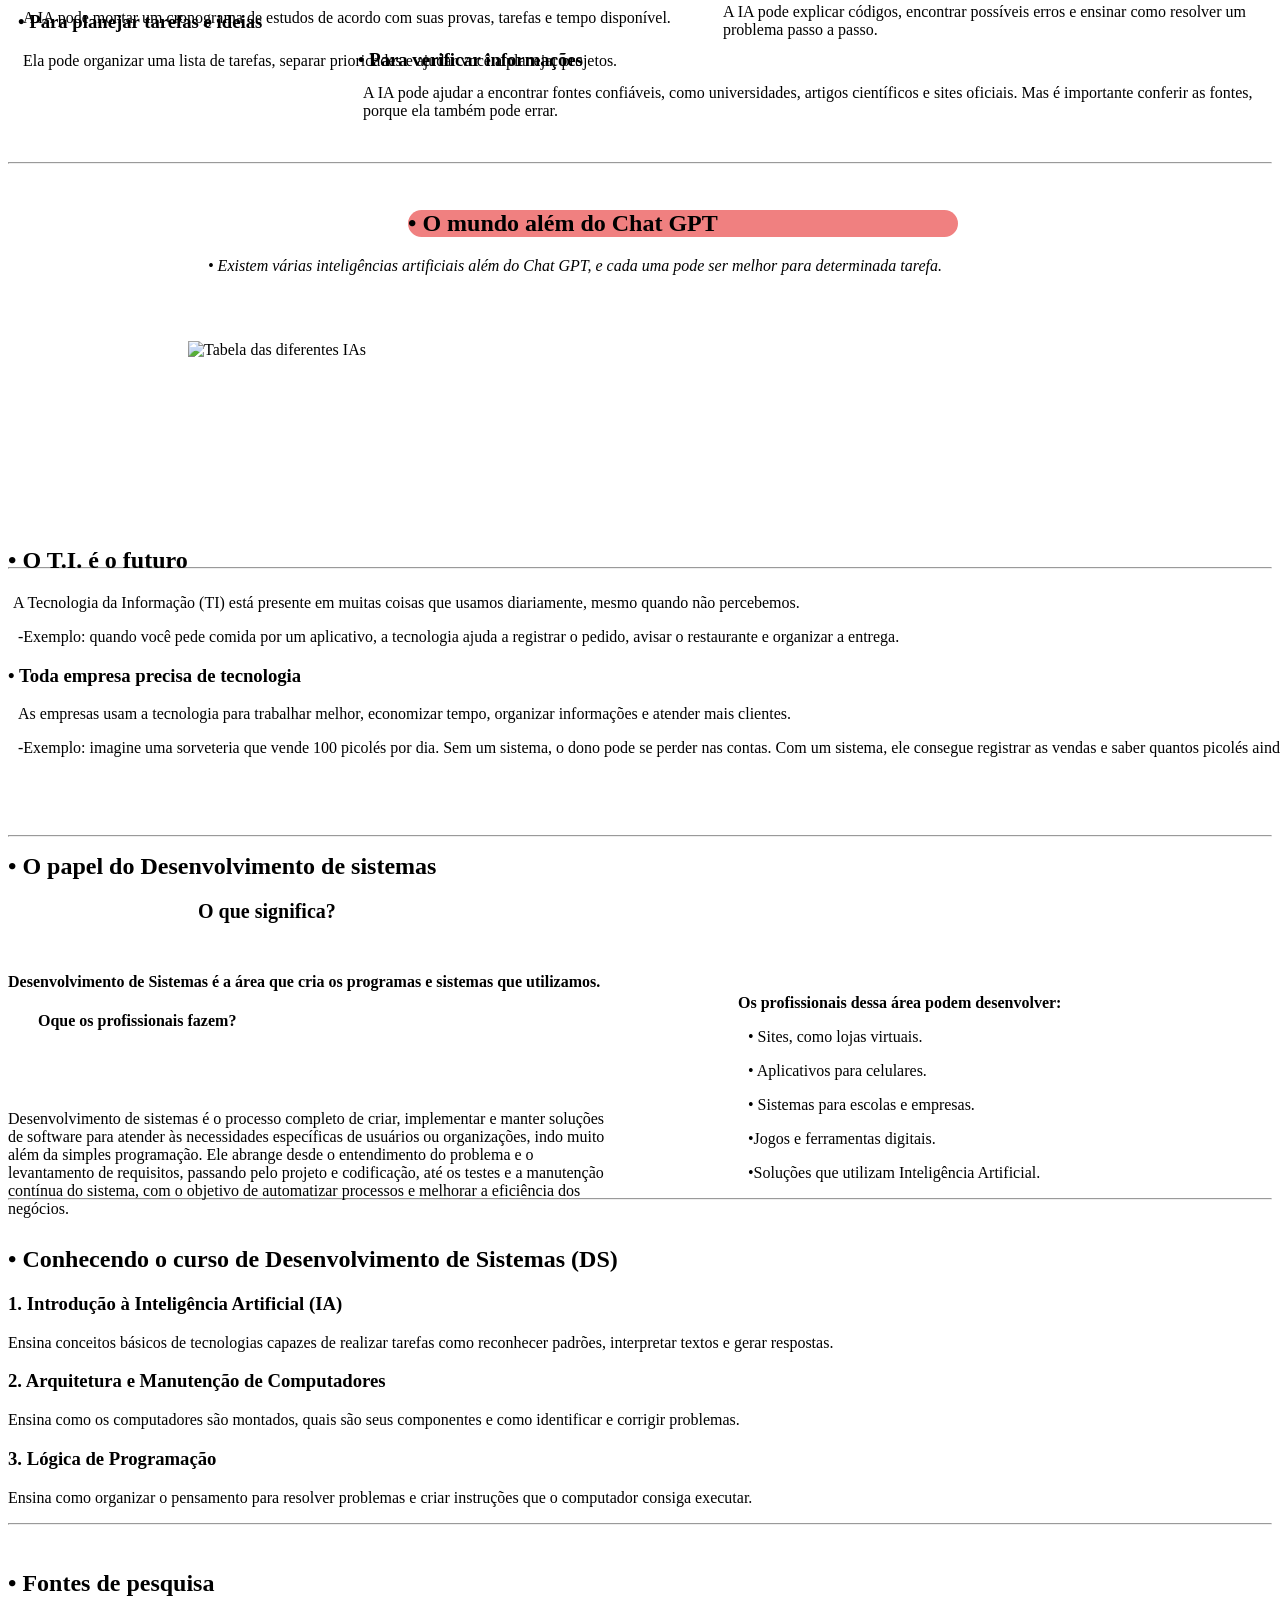
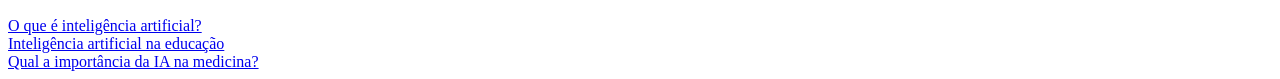
==== commit f9ebc470: "Melhorei o slogan colocando uma fonte boa" ====
--- a/Index.html
+++ b/Index.html
@@ -6,8 +6,8 @@
     <link href="https://fonts.googleapis.com/css2?family=Merriweather:wght@400;700&display=swap" rel="stylesheet">
 </head>
 <body>
-  <h1 style="margin-left: 250px;">Entre a Evolução e a Dependência.</h1>
-  <h2>Slogan:O futuro é artificial mas o pensamento precisa continuar humano</h2>
+  <h1 style="margin-left: 230px;">Entre a Evolução e a Dependência.</h1>
+  <h2 style="font-family: 'Courier New', Courier, monospace">Slogan:O futuro é artificial mas o pensamento precisa continuar humano</h2>
   <hr>
   <article class="quadrado">
     <h2>• O que é Inteligência Artificial?</h2>
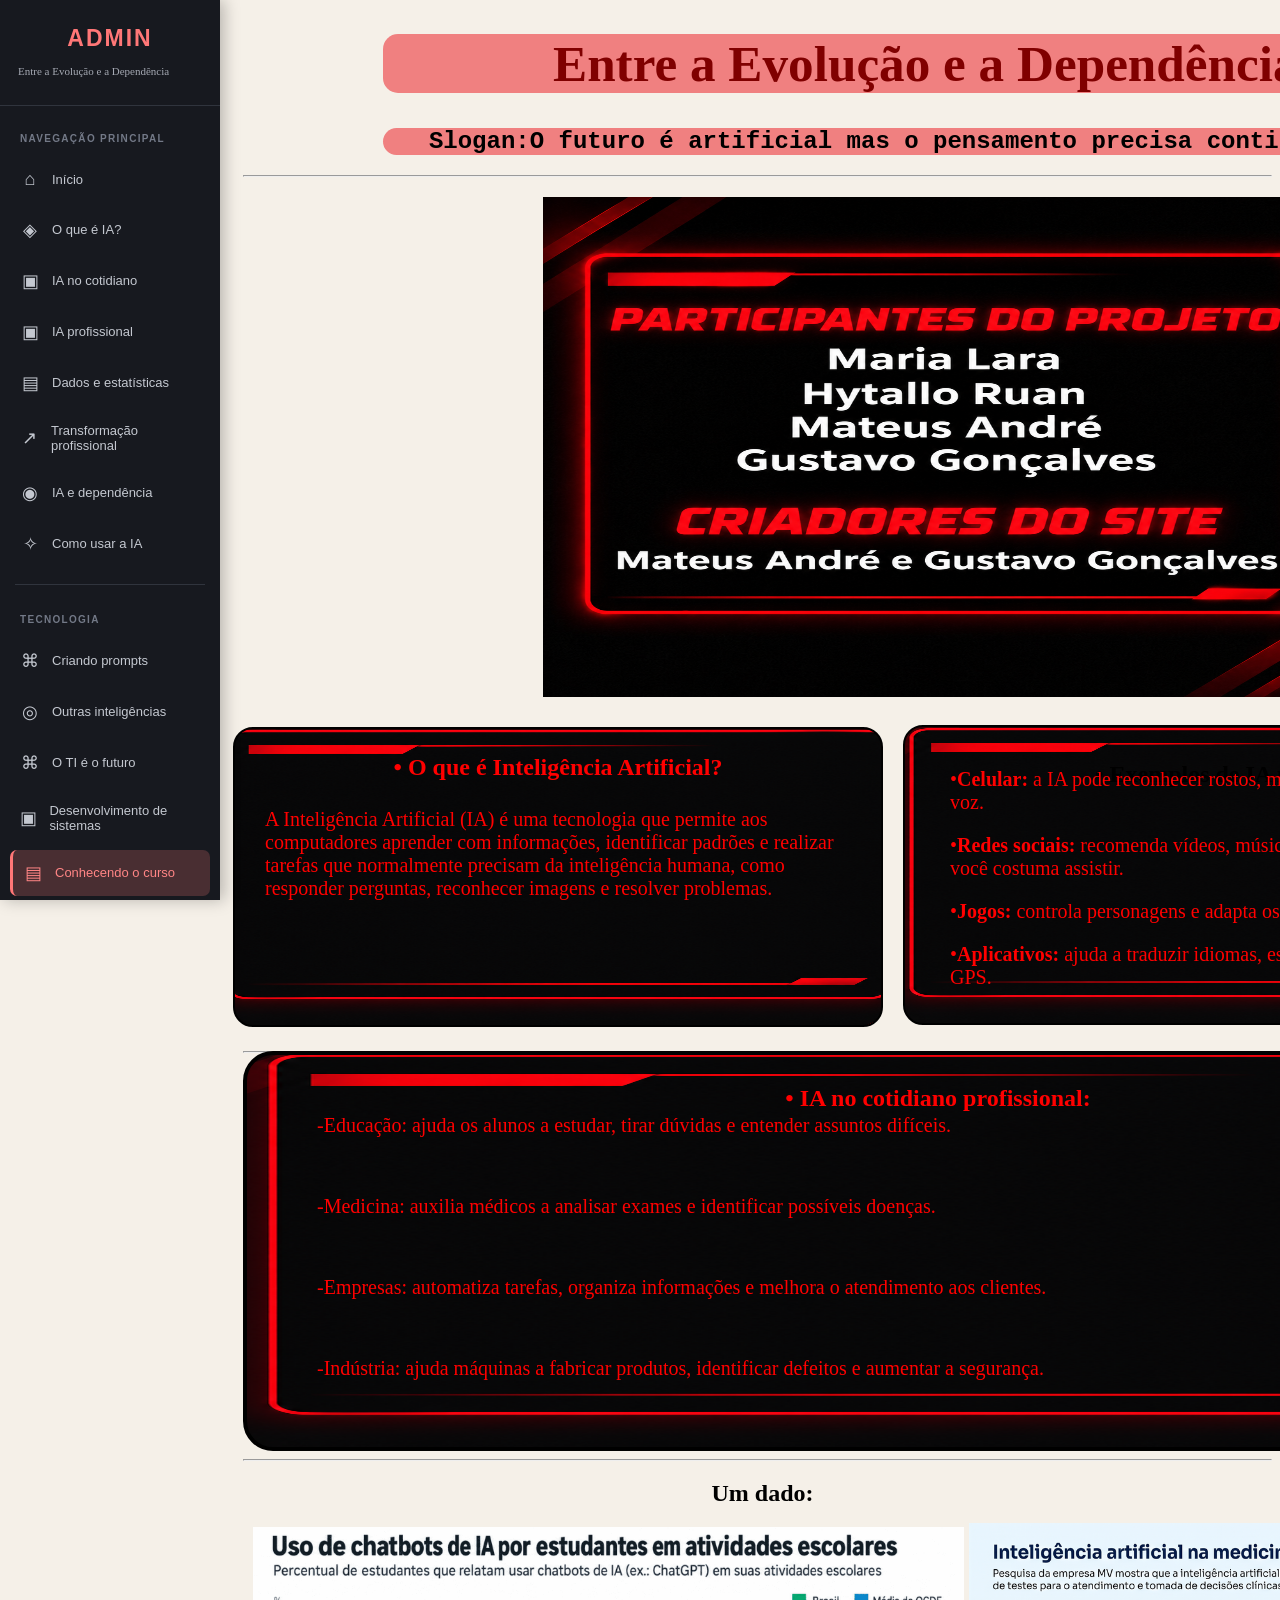
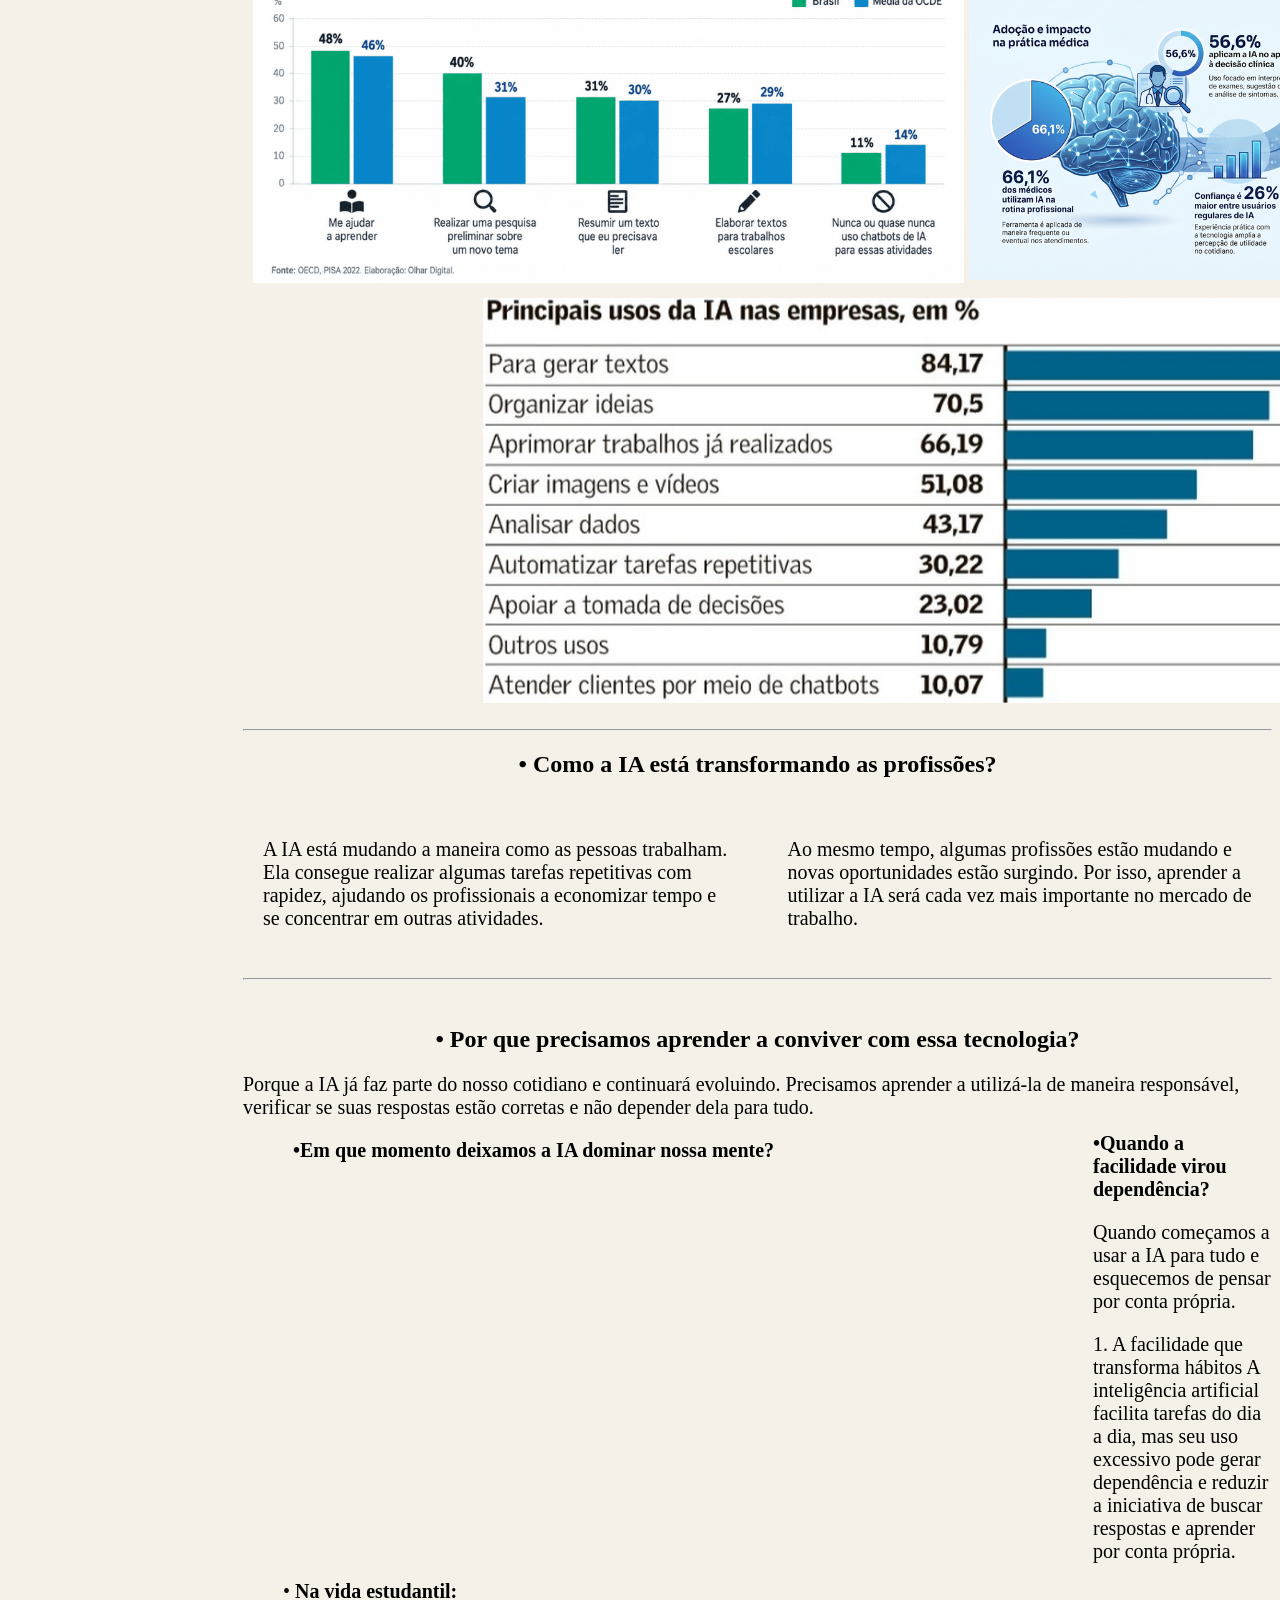
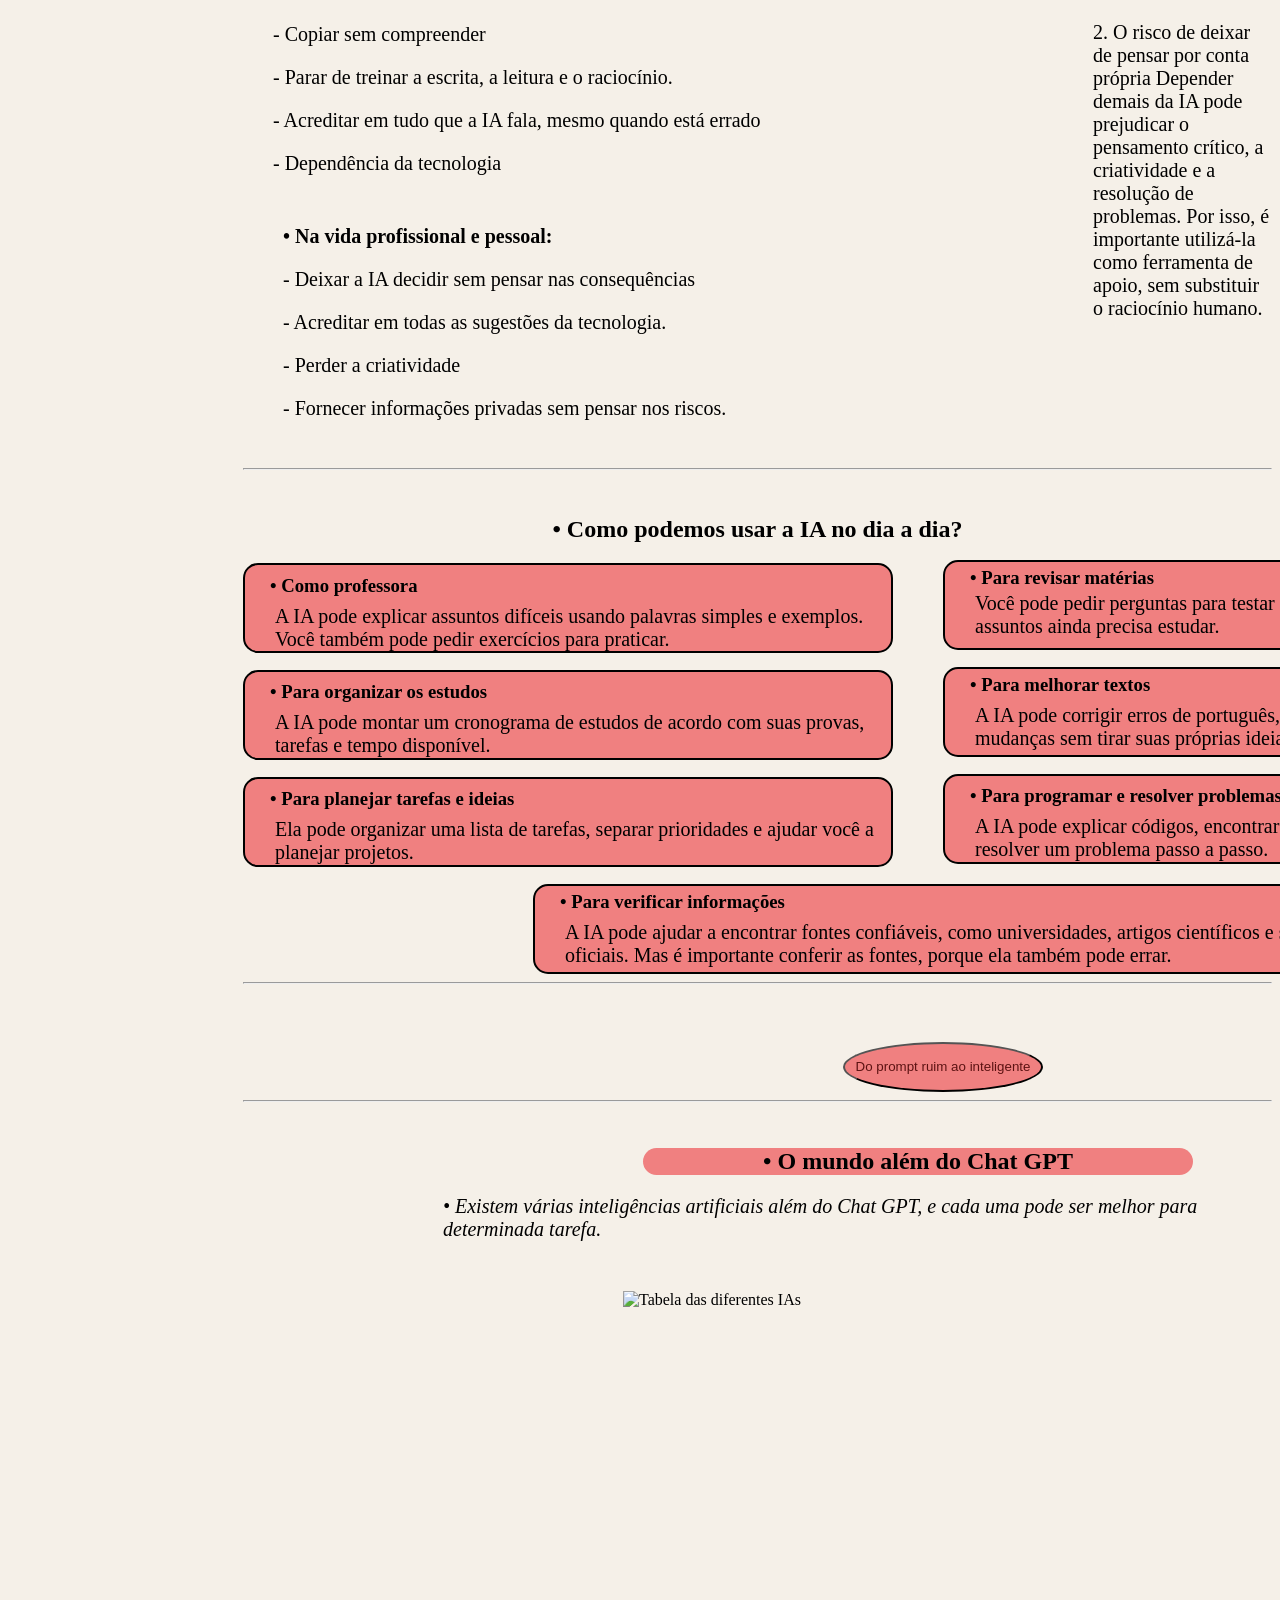
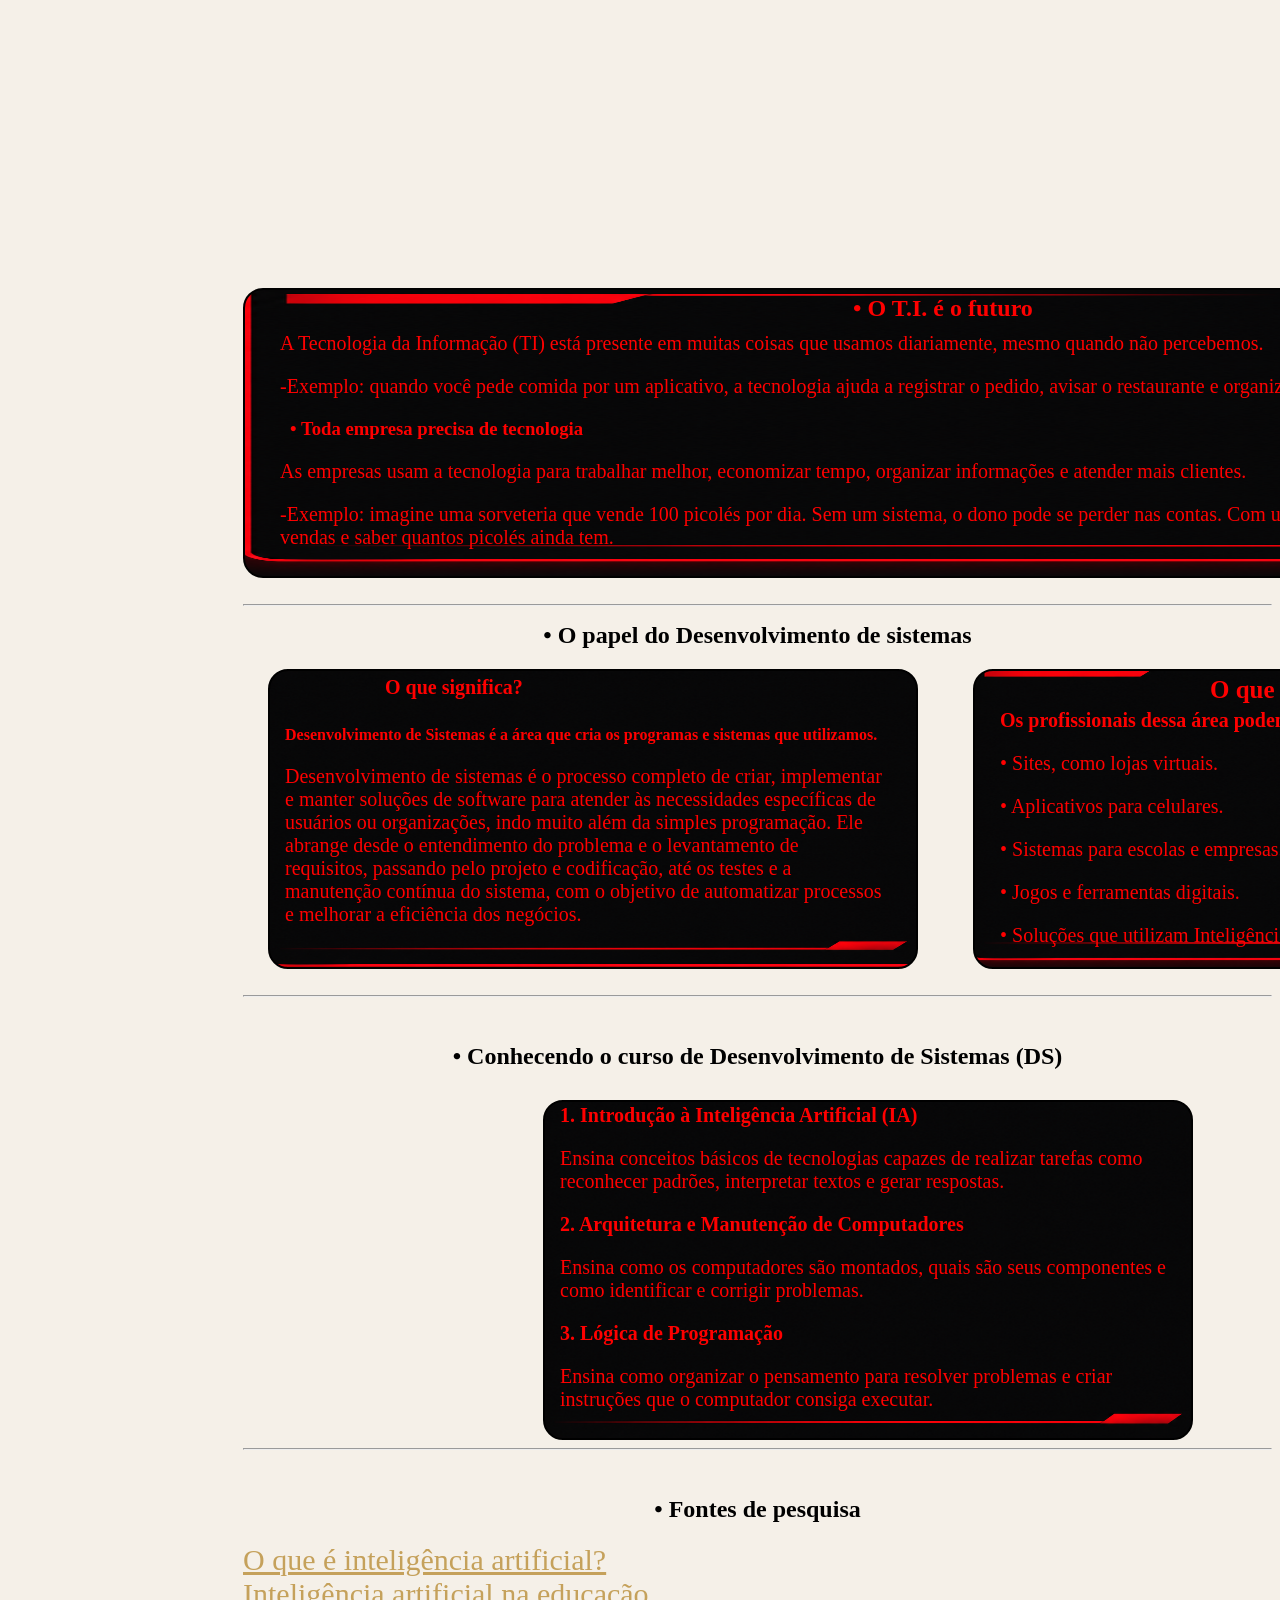
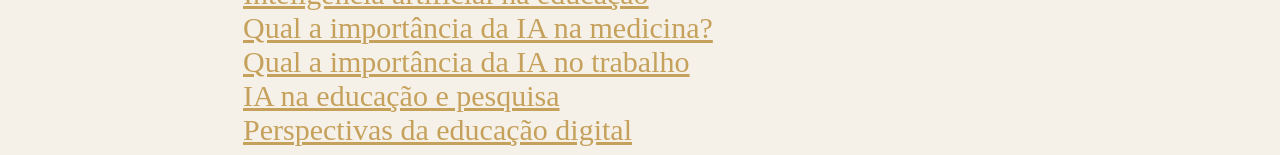
==== commit 4cfcb4be: "removendo o index secundario" ====
--- a/Index.html
+++ b/Index.html
@@ -1,149 +1,391 @@
 <!DOCTYPE html>
 <html lang="pt-BR">
-<link rel="stylesheet" href="estilo.css">
-  <head>
+<head>
+    <meta charset="UTF-8">
     <meta name="viewport" content="width=device-width, initial-scale=1.0">
+    <meta name="viewport" content="width=device-width, initial-scale=1.0">
+    <link rel="stylesheet" href="estilo.css">
     <link href="https://fonts.googleapis.com/css2?family=Merriweather:wght@400;700&display=swap" rel="stylesheet">
+    <title>Entre a Evolução e a Dependência</title>
 </head>
+
 <body>
-  <h1 style="margin-left: 230px;">Entre a Evolução e a Dependência.</h1>
-  <h2 style="font-family: 'Courier New', Courier, monospace">Slogan:O futuro é artificial mas o pensamento precisa continuar humano</h2>
-  <hr>
-  <article class="quadrado">
-    <h2>• O que é Inteligência Artificial?</h2>
-    <br>
-    <p>A Inteligência Artificial (IA) é uma tecnologia que permite aos computadores aprender com informações, identificar padrões e realizar tarefas que normalmente precisam da inteligência humana, como responder perguntas, reconhecer imagens e resolver problemas.</p>
-  </article>
-  <br>
-  <article class="quadrado2">
+
+<!-- PAINEL LATERAL DE NAVEGAÇÃO -->
+<aside class="painel-navegacao">
+
+    <div class="painel-topo">
+        <h2>ADMIN</h2>
+        <p>Entre a Evolução e a Dependência</p>
+    </div>
+
+    <nav class="menu-navegacao">
+
+        <span class="menu-titulo">NAVEGAÇÃO PRINCIPAL</span>
+
+        <a href="#inicio" class="ativo">
+            <span>⌂</span> Início
+        </a>
+
+        <a href="#conceito">
+            <span>◈</span> O que é IA?
+        </a>
+
+        <a href="#cotidiano">
+            <span>▣</span> IA no cotidiano
+        </a>
+
+        <a href="#profissional">
+            <span>▣</span> IA profissional
+        </a>
+
+        <a href="#dados">
+            <span>▤</span> Dados e estatísticas
+        </a>
+
+        <a href="#transformacao">
+            <span>↗</span> Transformação profissional
+        </a>
+
+        <a href="#dependencia">
+            <span>◉</span> IA e dependência
+        </a>
+
+        <a href="#utilizacao">
+            <span>✧</span> Como usar a IA
+        </a>
+
+        <div class="menu-separador"></div>
+
+        <span class="menu-titulo">TECNOLOGIA</span>
+
+        <a href="#prompt">
+            <span>⌘</span> Criando prompts
+        </a>
+
+        <a href="#outras-ias">
+            <span>◎</span> Outras inteligências
+        </a>
+
+        <a href="#ti">
+            <span>⌘</span> O TI é o futuro
+        </a>
+
+        <a href="#desenvolvimento">
+            <span>▣</span> Desenvolvimento de sistemas
+        </a>
+
+        <a href="#curso">
+            <span>▤</span> Conhecendo o curso
+        </a>
+
+        <div class="menu-separador"></div>
+
+        <a href="#fontes">
+            <span>↗</span> Fontes de pesquisa
+        </a>
+
+    </nav>
+
+    <div class="painel-rodape">
+        <span class="status-indicador"></span>
+        Sistema de navegação ativo
+    </div>
+
+</aside>
+
+<!-- INÍCIO -->
+<div id="inicio" style="background-color: lightcoral; border-radius: 15px; width: 1100px; margin-left: 140px;">
+    <h1 style="margin-left: 170px; width: 1100px;">Entre a Evolução e a Dependência.</h1>
+</div>
+
+<div style="background-color: lightcoral; border-radius: 15px; width: 1100px; margin-left: 140px;">
+    <h2 style="font-family: 'Courier New', Courier, monospace">Slogan:O futuro é artificial mas o pensamento precisa continuar humano</h2>
+</div>
+
+<hr>
+<img src="Imagens/Participantes do Projeto em Neon.png" alt="Participantes do site" style="margin-left: 300px; margin-top: 20px; width: 800px; height: 500px;" class="imagem">
+<!-- O QUE É IA -->
+<article class="quadrado" id="conceito" style="margin-left: -10px; width: 650px; height: 300px;">
+    <h2 style="color: red; margin-top: 10px;">• O que é Inteligência Artificial?</h2>
+    <br>
+    <p style="margin-left: 15px; font-size: 20px; margin-top: -10px; color: red;">A Inteligência Artificial (IA) é uma tecnologia que permite aos computadores aprender com informações, identificar padrões e realizar tarefas que normalmente precisam da inteligência humana, como responder perguntas, reconhecer imagens e resolver problemas.</p>
+</article>
+
+<br>
+
+<!-- EXEMPLOS NO COTIDIANO -->
+<article class="quadrado2" id="cotidiano" style="margin-left: 660px; margin-top: -320px; width: 700px;">
     <h2>• Exemplos de IA no cotidiano:</h2>
-    <p style="margin-left: 30px;">•<b>Celular:</b> a IA pode reconhecer rostos, melhorar fotos e entender comandos de voz.</p>
-    <p style="margin-left: 30px;">•<b>Redes sociais:</b> recomenda vídeos, músicas e publicações de acordo com o que você costuma assistir.</p>
-    <p style="margin-left: 30px;">•<b>Jogos:</b> controla personagens e adapta os desafios ao jogador.</p>
-    <p style="margin-left: 30px;">•<b>Aplicativos:</b> ajuda a traduzir idiomas, escrever textos e encontrar rotas no GPS.</p>
-  </article>
-  <hr>
-  <br>
-  <article class="cotidiano">
-    <h2 style="margin-top: -10px;">• IA no cotidiano profissional:</h2>
-    <br>
-    <p style="margin-left: 20px;">-Educação: ajuda os alunos a estudar, tirar dúvidas e entender assuntos difíceis.</p>
-    <br>
-    <p style="margin-left: 20px;">-Medicina: auxilia médicos a analisar exames e identificar possíveis doenças.</p>
-    <br>
-    <p style="margin-left: 20px;">-Empresas: automatiza tarefas, organiza informações e melhora o atendimento aos clientes.</p>
-    <br>
-    <p style="margin-left: 20px;">-Indústria: ajuda máquinas a fabricar produtos, identificar defeitos e aumentar a segurança.</p>
-  </article>
-  <br>
-  <hr>
-  <h2>• Como a IA está transformando as profissões?</h2>
-  <div class="textos-duplos">
+    <p style="margin-left: 30px; margin-top: -40px; color: red;">•<b>Celular:</b> a IA pode reconhecer rostos, melhorar fotos e entender comandos de voz.</p>
+    <p style="margin-left: 30px; color: red;">•<b>Redes sociais:</b> recomenda vídeos, músicas e publicações de acordo com o que você costuma assistir.</p>
+    <p style="margin-left: 30px; color: red;">•<b>Jogos:</b> controla personagens e adapta os desafios ao jogador.</p>
+    <p style="margin-left: 30px; color: red;">•<b>Aplicativos:</b> ajuda a traduzir idiomas, escrever textos e encontrar rotas no GPS.</p>
+</article>
+<br>
+<hr>
+
+<!-- IA NO COTIDIANO PROFISSIONAL -->
+<article class="cotidiano" id="profissional">
+    <h2 style="color: red; margin-top: 10px;">• IA no cotidiano profissional:</h2>
+    <br>
+    <p style="margin-left: 50px; margin-top: -35px; color: red;">-Educação: ajuda os alunos a estudar, tirar dúvidas e entender assuntos difíceis.</p>
+    <br>
+    <p style="margin-left: 50px; color: red;">-Medicina: auxilia médicos a analisar exames e identificar possíveis doenças.</p>
+    <br>
+    <p style="margin-left: 50px; color: red;">-Empresas: automatiza tarefas, organiza informações e melhora o atendimento aos clientes.</p>
+    <br>
+    <p style="margin-left: 50px; color: red;">-Indústria: ajuda máquinas a fabricar produtos, identificar defeitos e aumentar a segurança.</p>
+</article>
+
+<hr>
+
+<!-- DADOS -->
+<h2 id="dados" style="margin-left: 10px;">Um dado:</h2>
+
+<section class="conteudo" style="margin-left: -30px; width: 790px;">
+    <img src="Imagens/IA_estudantes.png" alt="dados dos estudantes" class="imagem-dado">
+</section>
+
+<section class="conteudo" style="margin-left: 690px; margin-top: -360px; width: 710px;">
+    <img src="Imagens/IA_medicina.png" alt="dados dos estudantes" class="imagem-dado">
+</section>
+
+<br>
+
+<section class="conteudo">
+    <img src="Imagens/IA_empresas.jpg" alt="Tabela das empresas" style="margin-left: 240px;" class="imagem-dado">
+</section>
+
+<br>
+<hr>
+
+<!-- TRANSFORMAÇÃO DAS PROFISSÕES -->
+<h2 id="transformacao">• Como a IA está transformando as profissões?</h2>
+
+<div class="textos-duplos">
     <p class="textos">A IA está mudando a maneira como as pessoas trabalham. Ela consegue realizar algumas tarefas repetitivas com rapidez, ajudando os profissionais a economizar tempo e se concentrar em outras atividades.</p>
-    <p class="textos">Ao mesmo tempo, algumas profissões estão mudando e novas oportunidades estão surgindo. Por isso, aprender a utilizar a IA será cada vez mais importante no mercado de trabalho.</h>
-  </div>
-  <hr>
-  <br>
-  <h2>• Por que precisamos aprender a conviver com essa tecnologia?</h2>
-  <p>Porque a IA já faz parte do nosso cotidiano e continuará evoluindo. Precisamos aprender a utilizá-la de maneira responsável, verificar se suas respostas estão corretas e não depender dela para tudo.</p>
-  <p style="margin-left: 20px;"><b>•Em que momento deixamos a IA dominar nossa mente?</b></p>
-  <p style="margin-left: 800px; margin-top: -45px;"><b>•Quando a facilidade virou dependência?</b></p>
-  <p style="margin-left: 850px;">Quando começamos a usar a IA para tudo e esquecemos de pensar por conta própria.</p>
-  <p style="margin-left: 850px;">1. A facilidade que transforma hábitos
-  A inteligência artificial facilita tarefas do dia a dia, mas seu uso excessivo pode gerar dependência e reduzir a iniciativa de buscar respostas e aprender por conta própria.</p>
-  <p style="margin-left: 850px;">2. O risco de deixar de pensar por conta própria
-  Depender demais da IA pode prejudicar o pensamento crítico, a criatividade e a resolução de problemas. Por isso, é importante utilizá-la como ferramenta de apoio, sem substituir o raciocínio humano.</p>
-  <div class="textos" style="margin-top: -310px;">
+
+    <p class="textos">Ao mesmo tempo, algumas profissões estão mudando e novas oportunidades estão surgindo. Por isso, aprender a utilizar a IA será cada vez mais importante no mercado de trabalho.</p>
+</div>
+
+<hr>
+
+<br>
+
+<!-- DEPENDÊNCIA -->
+<h2 id="dependencia">• Por que precisamos aprender a conviver com essa tecnologia?</h2>
+
+<p>Porque a IA já faz parte do nosso cotidiano e continuará evoluindo. Precisamos aprender a utilizá-la de maneira responsável, verificar se suas respostas estão corretas e não depender dela para tudo.</p>
+
+<p style="margin-left: 50px;"><b>•Em que momento deixamos a IA dominar nossa mente?</b></p>
+
+<p style="margin-left: 850px; margin-top: -50px;"><b>•Quando a facilidade virou dependência?</b></p>
+
+<p style="margin-left: 850px; margin-top: 20px;">Quando começamos a usar a IA para tudo e esquecemos de pensar por conta própria.</p>
+
+<p style="margin-left: 850px;">1. A facilidade que transforma hábitos
+A inteligência artificial facilita tarefas do dia a dia, mas seu uso excessivo pode gerar dependência e reduzir a iniciativa de buscar respostas e aprender por conta própria.</p>
+
+<br>
+
+<p style="margin-left: 850px;">2. O risco de deixar de pensar por conta própria
+Depender demais da IA pode prejudicar o pensamento crítico, a criatividade e a resolução de problemas. Por isso, é importante utilizá-la como ferramenta de apoio, sem substituir o raciocínio humano.</p>
+
+<div class="textos" style="margin-top: -400px;" id="estudante">
     <p style="margin-left: 20px;">• <b>Na vida estudantil:</b></p>
     <p style="margin-left: 10px;">- Copiar sem compreender<br></p>
     <p style="margin-left: 10px;">- Parar de treinar a escrita, a leitura e o raciocínio.</p>
     <p style="margin-left: 10px;">- Acreditar em tudo que a IA fala, mesmo quando está errado</p>
     <p style="margin-left: 10px;">- Dependência da tecnologia</p>
-  </div>
-  <div class="textos">
-    <p style="margin-left: 20px; margin-top: -20px;"> <b>• Na vida profissional e pessoal:</b></p>
-    <p style="margin-left: 5px;"> - Deixar a IA decidir sem pensar nas consequências</p>
-    <p tyle="margin-left: 20px;"> - Acreditar em todas as sugestões da tecnologia.</p>
-    <p tyle="margin-left: 20px;"> - Perder a criatividade</p>
-    <p tyle="margin-left: 20px;"> - Fornecer informações privadas sem pensar nos riscos.</p>
-  </div>
-  <hr>
-  <br>
-  <h2>• Como podemos usar a IA no dia a dia?</h2>
-  <div class="quadradinho">
+</div>
+
+<div class="textos">
+    <p style="margin-left: 20px; margin-top: -10px;"> <b>• Na vida profissional e pessoal:</b></p>
+    <p style="margin-left: 20px;"> - Deixar a IA decidir sem pensar nas consequências</p>
+    <p style="margin-left: 20px;"> - Acreditar em todas as sugestões da tecnologia.</p>
+    <p style="margin-left: 20px;"> - Perder a criatividade</p>
+    <p style="margin-left: 20px;"> - Fornecer informações privadas sem pensar nos riscos.</p>
+</div>
+
+<hr>
+
+<!-- UTILIZAÇÃO DA IA -->
+<br>
+
+<h2 id="utilizacao">• Como podemos usar a IA no dia a dia?</h2>
+
+<div class="quadradinho">
     <h3 style="margin-left: 10px; margin-top: -5px;">• Como professora</h3>
-    <p style="margin-left: 15px; margin-top: -5px;">A IA pode explicar assuntos difíceis usando palavras simples e exemplos. Você também pode pedir exercícios para praticar.</p>
-  </div>
-  <div class="quadradinho"; style="margin-left: 700px; margin-top: -123px; height: 90px;">
+    <p style="margin-left: 15px; margin-top: -10px;">A IA pode explicar assuntos difíceis usando palavras simples e exemplos. Você também pode pedir exercícios para praticar.</p>
+</div>
+
+<div class="quadradinho" style="margin-left: 700px; margin-top: -93px; height: 90px;">
     <h3 style="margin-left: 10px; margin-top: -10px;">• Para revisar matérias</h3>
-    <p style="margin-left: 15px;">Você pode pedir perguntas para testar o que aprendeu e descobrir quais assuntos ainda precisa estudar.</p>
-  </div>
-  <div class="quadradinho" style="margin-top: 20px;">
+    <p style="margin-left: 15px; margin-top: -15px;">Você pode pedir perguntas para testar o que aprendeu e descobrir quais assuntos ainda precisa estudar.</p>
+</div>
+
+<div class="quadradinho" style="margin-top: 20px;">
     <h3 style="margin-left: 10px; margin-top: -6px;">• Para organizar os estudos</h3>
-    <p style="margin-left: 15px;">A IA pode montar um cronograma de estudos de acordo com suas provas, tarefas e tempo disponível.</p>
-  </div>
-  <div class="quadradinho" style="margin-left: 700px; margin-top: -123px;">
+    <p style="margin-left: 15px; margin-top: -10px;">A IA pode montar um cronograma de estudos de acordo com suas provas, tarefas e tempo disponível.</p>
+</div>
+
+<div class="quadradinho" style="margin-left: 700px; margin-top: -93px;">
     <h3 style="margin-left: 10px; margin-top: -10px;">• Para melhorar textos</h3>
-    <p style="margin-left: 15px;">A IA pode corrigir erros de português, melhorar a clareza e sugerir mudanças sem tirar suas próprias ideias.</p>
-  </div>
-  <div class="quadradinho" style="margin-top: 20px;">
+    <p style="margin-left: 15px; margin-top: -10px;">A IA pode corrigir erros de português, melhorar a clareza e sugerir mudanças sem tirar suas próprias ideias.</p>
+</div>
+
+<div class="quadradinho" style="margin-top: 20px;">
     <h3 style="margin-left: 10px; margin-top: -6px;">• Para planejar tarefas e ideias</h3>
-    <p style="margin-left: 15px;">Ela pode organizar uma lista de tarefas, separar prioridades e ajudar você a planejar projetos.</p>
-  </div>
-  <div class="quadradinho" style="margin-left: 700px; margin-top: -123px;">
+    <p style="margin-left: 15px; margin-top: -10px;">Ela pode organizar uma lista de tarefas, separar prioridades e ajudar você a planejar projetos.</p>
+</div>
+
+<div class="quadradinho" style="margin-left: 700px; margin-top: -93px;">
     <h3 style="margin-left: 10px; margin-top: -6px;">• Para programar e resolver problemas</h3>
-    <p style="margin-left: 15px;">A IA pode explicar códigos, encontrar possíveis erros e ensinar como resolver um problema passo a passo.</p>
-  </div>
-  <div class="quadradinho" style="margin-left: 340px; margin-top: 20px;">
+    <p style="margin-left: 15px; margin-top: -10px;">A IA pode explicar códigos, encontrar possíveis erros e ensinar como resolver um problema passo a passo.</p>
+</div>
+
+<div class="quadradinho" style="margin-left: 290px; margin-top: 20px; width: 820px;">
     <h3 style="margin-left: 10px; margin-top: -10px;">• Para verificar informações</h3>
-    <p style="margin-left: 15px; margin-top: -6px;">A IA pode ajudar a encontrar fontes confiáveis, como universidades, artigos científicos e sites oficiais. Mas é importante conferir as fontes, porque ela também pode errar.</p>
-  </div>
-  <br>
-  <hr>
-  <br>
-  <h2 style="margin-left: 400px;background-color: lightcoral; border-radius: 15px; width: 550px;">• O mundo além do Chat GPT</h2>
-  <p style="margin-left: 200px;" ><i>• Existem várias inteligências artificiais além do Chat GPT, e cada uma pode ser melhor para determinada tarefa.</i></p>
-    <img style="margin-left: 180px; margin-bottom: 200px; margin-top: 50px; justify-content: center;" src="imagens/Tabela_IAs.jpg" width="1000" height="600" alt="Tabela das diferentes IAs" class="imagem">
-  <hr>
-  <div class="quadrado" style="width: 1400px;height: 280px;margin-top: -30px;">
-    <h2 style="margin-top: -6px;">• O T.I. é o futuro</h2>
-    <p style="margin-left: 5px;">A Tecnologia da Informação (TI) está presente em muitas coisas que usamos diariamente, mesmo quando não percebemos.</p>
-    <p style="margin-left: 10px;">-Exemplo: quando você pede comida por um aplicativo, a tecnologia ajuda a registrar o pedido, avisar o restaurante e organizar a entrega.</p>
-    <h3>• Toda empresa precisa de tecnologia</h3>
-    <p style="margin-left: 10px;">As empresas usam a tecnologia para trabalhar melhor, economizar tempo, organizar informações e atender mais clientes.</p>
-    <p style="margin-left: 10px;">-Exemplo: imagine uma sorveteria que vende 100 picolés por dia. Sem um sistema, o dono pode se perder nas contas. Com um sistema, ele consegue registrar as vendas e saber quantos picolés ainda tem.</p>
-  </div>
-  <hr>
-  <br>
-  <h2 style="margin-top: -10px;">• O papel do Desenvolvimento de sistemas</h2>
-  <h3 style="margin-left: 190px; font-size: 20px;"><b>O que significa?</b></h3>
-  <h4 style="margin-top: 50px;">Desenvolvimento de Sistemas é a área que cria os programas e sistemas que utilizamos.</h4>
-  <article class="titulo">
-    <h4 style="margin-left: 30px;">Oque os profissionais fazem?</h4>
-  </article>
-  <p style="width: 600px; margin-top: 80px;">Desenvolvimento de sistemas é o processo completo de criar, implementar e manter soluções de software para atender às necessidades específicas de usuários ou organizações, indo muito além da simples programação.  Ele abrange desde o entendimento do problema e o levantamento de requisitos, passando pelo projeto e codificação, até os testes e a manutenção contínua do sistema, com o objetivo de automatizar processos e melhorar a eficiência dos negócios. </p>
-    <div class="quadrado" style="margin-left: 730px; margin-top: -240px;">
-    <p><b>Os profissionais dessa área podem desenvolver:</b></p>  
-    <p style="margin-left: 10px;">• Sites, como lojas virtuais.</p>
-    <p style="margin-left: 10px;">• Aplicativos para celulares.</p>
-    <p style="margin-left: 10px;">• Sistemas para escolas e empresas.</p>
-    <p style="margin-left: 10px;">•Jogos e ferramentas digitais.</p>
-    <p style="margin-left: 10px;">•Soluções que utilizam Inteligência Artificial.</p>
-  </div>
-  <hr>
-  <br>
-  <h2>• Conhecendo o curso de Desenvolvimento de Sistemas (DS)</h2>
-  <h3>1. Introdução à Inteligência Artificial (IA)</h3>
-  <p>Ensina conceitos básicos de tecnologias capazes de realizar tarefas como reconhecer padrões, interpretar textos e gerar respostas.</p>
-  <h3>2. Arquitetura e Manutenção de Computadores</h3>
-  <p>Ensina como os computadores são montados, quais são seus componentes e como identificar e corrigir problemas.</p>
-  <h3>3. Lógica de Programação</h3>
-  <p>Ensina como organizar o pensamento para resolver problemas e criar instruções que o computador consiga executar.</p>
-  <hr>
-  <br>
-    <h2>• Fontes de pesquisa </h2>
-    <a href="https://www.ibm.com/think/topics/artificial-intelligence">O que é inteligência artificial?</a> <br>
-    <a href="https://www.unesco.org/en/digital-education/artificial-intelligence">Inteligência artificial na educação</a> <br>
-    <a href="https://www.ibm.com/think/topics/artificial-intelligence-medicine">Qual a importância da IA na medicina?</a>
+    <p style="margin-left: 15px; margin-top: -10px; width: 800px;">A IA pode ajudar a encontrar fontes confiáveis, como universidades, artigos científicos e sites oficiais. Mas é importante conferir as fontes, porque ela também pode errar.</p>
+</div>
+
+<hr>
+
+<!-- PROMPTS -->
+<a href="Jarvis.html" id="prompt">
+    <button>Do prompt ruim ao inteligente</button>
+</a>
+
+<br>
+<hr>
+<br>
+
+<!-- OUTRAS IAs -->
+<h2 id="outras-ias" style="margin-left: 400px; background-color: lightcoral; border-radius: 15px; width: 550px;">• O mundo além do Chat GPT</h2>
+
+<p style="margin-left: 200px;"><i>• Existem várias inteligências artificiais além do Chat GPT, e cada uma pode ser melhor para determinada tarefa.</i></p>
+
+<img style="margin-left: 380px; margin-bottom: 200px; margin-top: 50px; justify-content: center; width: 650px;" src="imagens/Tabela_IAs.jpg" width="1400" height="900" alt="Tabela das diferentes IAs" class="imagem">
+
+<hr>
+
+<!-- TI É O FUTURO -->
+<div class="quadrado" id="ti" style="width: 1400px; height: 290px; margin-top: -30px; background-size: 1570px 400px;">
+    <h2 style="margin-top: -10px; color: red;">• O T.I. é o futuro</h2>
+    <p style="margin-left: 20px; color: red; margin-top: -10px;">A Tecnologia da Informação (TI) está presente em muitas coisas que usamos diariamente, mesmo quando não percebemos.</p>
+    <p style="margin-left: 20px; color: red;">-Exemplo: quando você pede comida por um aplicativo, a tecnologia ajuda a registrar o pedido, avisar o restaurante e organizar a entrega.</p>
+    <h3 style="color: red; margin-left: 30px;">• Toda empresa precisa de tecnologia</h3>
+    <p style="margin-left: 20px; color: red;">As empresas usam a tecnologia para trabalhar melhor, economizar tempo, organizar informações e atender mais clientes.</p>
+    <p style="margin-left: 20px; color: red;">-Exemplo: imagine uma sorveteria que vende 100 picolés por dia. Sem um sistema, o dono pode se perder nas contas. Com um sistema, ele consegue registrar as vendas e saber quantos picolés ainda tem.</p>
+</div>
+
+<br>
+<hr>
+<br>
+
+<!-- DESENVOLVIMENTO DE SISTEMAS -->
+<h2 id="desenvolvimento" style="margin-top: -10px;">• O papel do Desenvolvimento de sistemas</h2>
+
+<div class="quadrado" style="margin-left: 25px; background-size: 750px 460px;">
+    <h4 style="margin-left: 100px; font-size: 20px; margin-top: -10px; color: red;">O que significa?</h4>
+    <h4 style="margin-top: 10px; color: red;">Desenvolvimento de Sistemas é a área que cria os programas e sistemas que utilizamos.</h4>
+    <p style="width: 600px; margin-top: 10px; color: red;">Desenvolvimento de sistemas é o processo completo de criar, implementar e manter soluções de software para atender às necessidades específicas de usuários ou organizações, indo muito além da simples programação. Ele abrange desde o entendimento do problema e o levantamento de requisitos, passando pelo projeto e codificação, até os testes e a manutenção contínua do sistema, com o objetivo de automatizar processos e melhorar a eficiência dos negócios.</p>
+</div>
+
+<div class="quadrado" style="margin-left: 730px; margin-top: -300px; background-size: 750px 440px;">
+    <h3 style="margin-left: 220px; font-size: 25px; color: red; margin-top: -10px;"><b>O que os profissionais fazem?</b></h3>
+    <p style="color: red; margin-left: 10px; margin-top: -20px; font-size: 20px;"><b>Os profissionais dessa área podem desenvolver:</b></p>
+    <p style="margin-left: 10px; color: red;">• Sites, como lojas virtuais.</p>
+    <p style="margin-left: 10px; color: red;">• Aplicativos para celulares.</p>
+    <p style="margin-left: 10px; color: red;">• Sistemas para escolas e empresas.</p>
+    <p style="margin-left: 10px; color: red;">• Jogos e ferramentas digitais.</p>
+    <p style="margin-left: 10px; color: red;">• Soluções que utilizam Inteligência Artificial.</p>
+</div>
+
+<br>
+<hr>
+<br>
+
+<!-- CURSO DE DS -->
+<h2 id="curso">• Conhecendo o curso de Desenvolvimento de Sistemas (DS)</h2>
+
+<div class="quadrado" style="margin-left: 300px; margin-top: 30px; background-size: 750px 540px; background-position: center; height: 340px;">
+    <h3 style="color: red; margin-top: -13px; font-size: 20px;">1. Introdução à Inteligência Artificial (IA)</h3>
+    <p style="color: red; font-size: 20px;">Ensina conceitos básicos de tecnologias capazes de realizar tarefas como reconhecer padrões, interpretar textos e gerar respostas.</p>
+
+    <h3 style="color: red; font-size: 20px;">2. Arquitetura e Manutenção de Computadores</h3>
+    <p style="color: red; font-size: 20px;">Ensina como os computadores são montados, quais são seus componentes e como identificar e corrigir problemas.</p>
+
+    <h3 style="color: red; font-size: 20px;">3. Lógica de Programação</h3>
+    <p style="color: red; font-size: 20px;">Ensina como organizar o pensamento para resolver problemas e criar instruções que o computador consiga executar.</p>
+</div>
+
+<hr>
+<br>
+
+<!-- FONTES -->
+<h2 id="fontes">• Fontes de pesquisa</h2>
+
+<a href="https://www.ibm.com/think/topics/artificial-intelligence">O que é inteligência artificial?</a>
+<br>
+
+<a href="https://www.unesco.org/en/digital-education/artificial-intelligence">Inteligência artificial na educação</a>
+<br>
+
+<a href="https://www.ibm.com/think/topics/artificial-intelligence-medicine">Qual a importância da IA na medicina?</a>
+<br>
+
+<a href="https://www.ibm.com/think/topics/artificial-intelligence-business">Qual a importância da IA no trabalho</a>
+<br>
+
+<a href="https://www.unesco.org/en/articles/guidance-generative-ai-education-and-research">IA na educação e pesquisa</a>
+<br>
+
+<a href="https://www.oecd.org/en/publications/oecd-digital-education-outlook-2026_062a7394-en.html">Perspectivas da educação digital</a>
+<br>
+
+<!-- SCRIPT DE NAVEGAÇÃO -->
+<script>
+const links = document.querySelectorAll(
+    ".menu-navegacao a"
+);
+
+const secoes = [...links]
+    .map(link => {
+        const destino = link.getAttribute("href");
+
+        if (!destino || !destino.startsWith("#")) {
+            return null;
+        }
+
+        return document.querySelector(destino);
+    })
+    .filter(Boolean);
+
+const observador = new IntersectionObserver((entradas) => {
+    entradas.forEach(entrada => {
+        if (entrada.isIntersecting) {
+            links.forEach(link => {
+                link.classList.remove("ativo");
+            });
+
+            const linkAtivo = document.querySelector(
+                `.menu-navegacao a[href="#${entrada.target.id}"]`
+            );
+
+            if (linkAtivo) {
+                linkAtivo.classList.add("ativo");
+            }
+        }
+    });
+}, {
+    rootMargin: "-15% 0px -70% 0px"
+});
+
+secoes.forEach(secao => observador.observe(secao));
+</script>
+
 </body>
-</html>
+  </html>
+  
--- a/estilo.css
+++ b/estilo.css
@@ -0,0 +1,362 @@
+body
+{
+    background-color: #F5F0E8;
+}
+h1 {
+    font-size: clamp(30px, 4vw, 60px);
+    color: maroon;
+    font-family: "Merriweather", serif;
+}
+h2 {
+    text-align: center;
+    color: black
+}
+p{
+    font-size: 20px;
+    font-family: "Times New Roman", serif;
+    color: black;
+}
+/* COMPUTADOR */
+@media (min-width: 1200px) and (max-width: 1290px) and (min-height: 700px) and (max-height: 800px) {
+    .quadrado {
+        width: 600px;
+        height: 200px;
+    }
+    h1 {
+        font-size: 45px;
+    }#conceito{
+    width: 650px;
+    height: 300px;
+    }
+    #cotidiano{
+        margin-top: 10px;
+    }
+    #inicio{
+        margin-left: -20px;
+    }
+    #dados{
+        margin-left: -200px;
+    }
+    #estudante{
+        margin-top: 450px;
+    }
+
+}
+
+/* TABLET */
+@media (min-width: 601px) and (max-width: 1023px) {
+    .quadrado {
+        width: 450px;
+        height: 300px;
+    }
+
+    h1 {
+        font-size: 35px;
+    }
+}
+
+/* CELULAR */
+@media (min-width: 360px) and (max-width: 600px) and (min-height: 800px) and (max-height: 950px) {
+    .quadrado {
+        width: 90%;
+        height: 250px;
+    }
+
+    h1 {
+        font-size: 25px;
+    }
+    #inicio{
+        width: 350px;
+    }
+}
+.container {
+    width: 90%;
+    max-width: 1200px;
+    margin: auto;
+}
+.slogan{
+    color: gray;
+    font-size: 45px;
+}
+.caixa{
+    width: 600px;
+    height: 600px;
+    background-color: gray;
+    padding: 20px;
+}
+.tema{
+    color: #F5F0E8;
+    font-size: 35px;
+}
+.quadrado {
+    background-image: url("Imagens/Moldura\ Neon\ Vermelha\ Futurista.png");
+    background-size: 80%;
+    background-size: 740px 380px;
+    background-position: center;
+    background-repeat: no-repeat;
+
+    width: 650px;
+    height: 300px;
+    background-color: lightcoral;
+    border: 2px solid black;
+    border-radius: 20px;
+    padding: 15px;
+    margin-top: 20px;
+}
+.quadrado2{
+    background-image: url("Imagens/Moldura\ Neon\ Vermelha\ Futurista.png");
+    background-size: 80%;
+    background-size: 770px 380px;
+    background-position: center;
+    background-repeat: no-repeat;
+
+    width: 700px;
+    height: 300px;
+    background-color: lightcoral;
+    border: 2px solid black;
+    border-radius: 20px;
+    padding: 15px;
+    margin-top: -353px;
+    margin-left: 700px;
+}
+.quadradinho{
+    width: 650px;
+    height: 90px;
+    background-color: lightcoral;
+    border: 2px solid black;
+    border-radius: 15px;
+    padding: 15px;
+}
+.cotidiano{
+    background-image: url("Imagens/Moldura\ Neon\ Vermelha\ Futurista.png");
+    background-size: 90%;
+    background-size: 1500px 510px;
+    background-position: center;
+    background-repeat: no-repeat;
+
+    width: 1390px;
+    height: 400px;
+    background-color: lightcoral;
+    border: 4px solid black;
+    border-radius: 30px;
+    padding: 20px;
+    margin-top: -10px;
+}
+.textos-duplos{
+    display: flex;
+    gap: 20px;
+}
+.titulo{
+    margin-top: -120px;
+    margin-left: 890px;
+    font-size: 20px;
+}
+.textos{
+    flex: 1;
+    padding: 20px;
+}
+button{
+  margin-top: 50px;
+  margin-left: 600px;
+  display: inline-flex;
+  justify-content: center;
+  align-items: center;
+  width: 200px;
+  height: 50px;
+  background-color: lightcoral ;
+  color: hwb(0 7% 64%);
+  border: 20pxpx solid black;
+  border-radius: 70%
+}
+a{
+  font-size: 30px;
+  color: #C5A15B;
+}
+.imagem{
+    display: block;
+    width: 500px;
+    max-width: 90%;
+    height: auto;
+    margin: 30px auto;
+}
+.conteudo {
+    display: flex;
+    flex-direction: column;
+    align-items: center;
+    width: 100%;
+    gap: 20px;
+}
+.imagem-dado {
+    display: block;
+    width: 900px;
+    max-width: 90%;
+    height: auto;
+    margin: 0 auto;
+}
+
+/* PAINEL LATERAL */
+
+* {
+    box-sizing: border-box;
+}
+
+html {
+    scroll-behavior: smooth;
+}
+
+body {
+    padding-left: 235px;
+}
+
+/* Estrutura do painel */
+
+.painel-navegacao {
+    position: fixed;
+    left: 0;
+    top: 0;
+    width: 220px;
+    height: 100vh;
+    background: #17191f;
+    color: white;
+    z-index: 9999;
+    display: flex;
+    flex-direction: column;
+    box-shadow: 4px 0 15px rgba(0,0,0,0.25);
+    overflow-y: auto;
+    font-family: Arial, sans-serif;
+}
+
+/* Cabeçalho */
+
+.painel-topo {
+    padding: 25px 18px;
+    border-bottom: 1px solid #30343d;
+}
+
+.painel-topo h2 {
+    color: #ff7777;
+    font-size: 23px;
+    margin: 0;
+    letter-spacing: 2px;
+}
+
+.painel-topo p {
+    color: #a5a9b3;
+    font-size: 11px;
+    line-height: 1.5;
+    margin-bottom: 0;
+}
+
+/* Menu */
+
+.menu-navegacao {
+    padding: 15px 10px;
+    display: flex;
+    flex-direction: column;
+    gap: 5px;
+}
+
+.menu-titulo {
+    color: #737987;
+    font-size: 10px;
+    font-weight: bold;
+    letter-spacing: 1.3px;
+    padding: 12px 10px 8px;
+}
+
+.menu-navegacao a {
+    display: flex;
+    align-items: center;
+    gap: 12px;
+    padding: 12px 10px;
+    text-decoration: none;
+    color: #c4c8d0;
+    font-size: 13px;
+    border-radius: 7px;
+    transition: 0.25s;
+}
+
+.menu-navegacao a span {
+    font-size: 18px;
+    width: 20px;
+    text-align: center;
+}
+
+.menu-navegacao a:hover {
+    background: #303540;
+    color: white;
+    transform: translateX(3px);
+}
+
+.menu-navegacao a.ativo {
+    background: #492e32;
+    color: #ff8585;
+    border-left: 3px solid #ff7777;
+}
+
+.menu-separador {
+    height: 1px;
+    background: #30343d;
+    margin: 12px 5px;
+}
+
+/* Rodapé */
+
+.painel-rodape {
+    margin-top: auto;
+    padding: 18px 12px;
+    border-top: 1px solid #30343d;
+    color: #9da3ad;
+    font-size: 10px;
+}
+
+.status-indicador {
+    display: inline-block;
+    width: 8px;
+    height: 8px;
+    background: #39c879;
+    border-radius: 50%;
+    margin-right: 6px;
+}
+
+/* Espaçamento das seções ao navegar */
+
+[id] {
+    scroll-margin-top: 20px;
+}
+
+/* Adaptação para telas menores */
+
+@media (max-width: 700px) {
+    body {
+        padding-left: 0;
+        padding-top: 70px;
+    }
+
+    .painel-navegacao {
+        width: 100%;
+        height: 65px;
+        flex-direction: row;
+        overflow-x: auto;
+        overflow-y: hidden;
+    }
+
+    .painel-topo,
+    .painel-rodape,
+    .menu-titulo,
+    .menu-separador {
+        display: none;
+    }
+
+    .menu-navegacao {
+        flex-direction: row;
+        padding: 8px;
+        min-width: max-content;
+    }
+
+    .menu-navegacao a {
+        white-space: nowrap;
+        padding: 10px;
+    }
+    }
+    
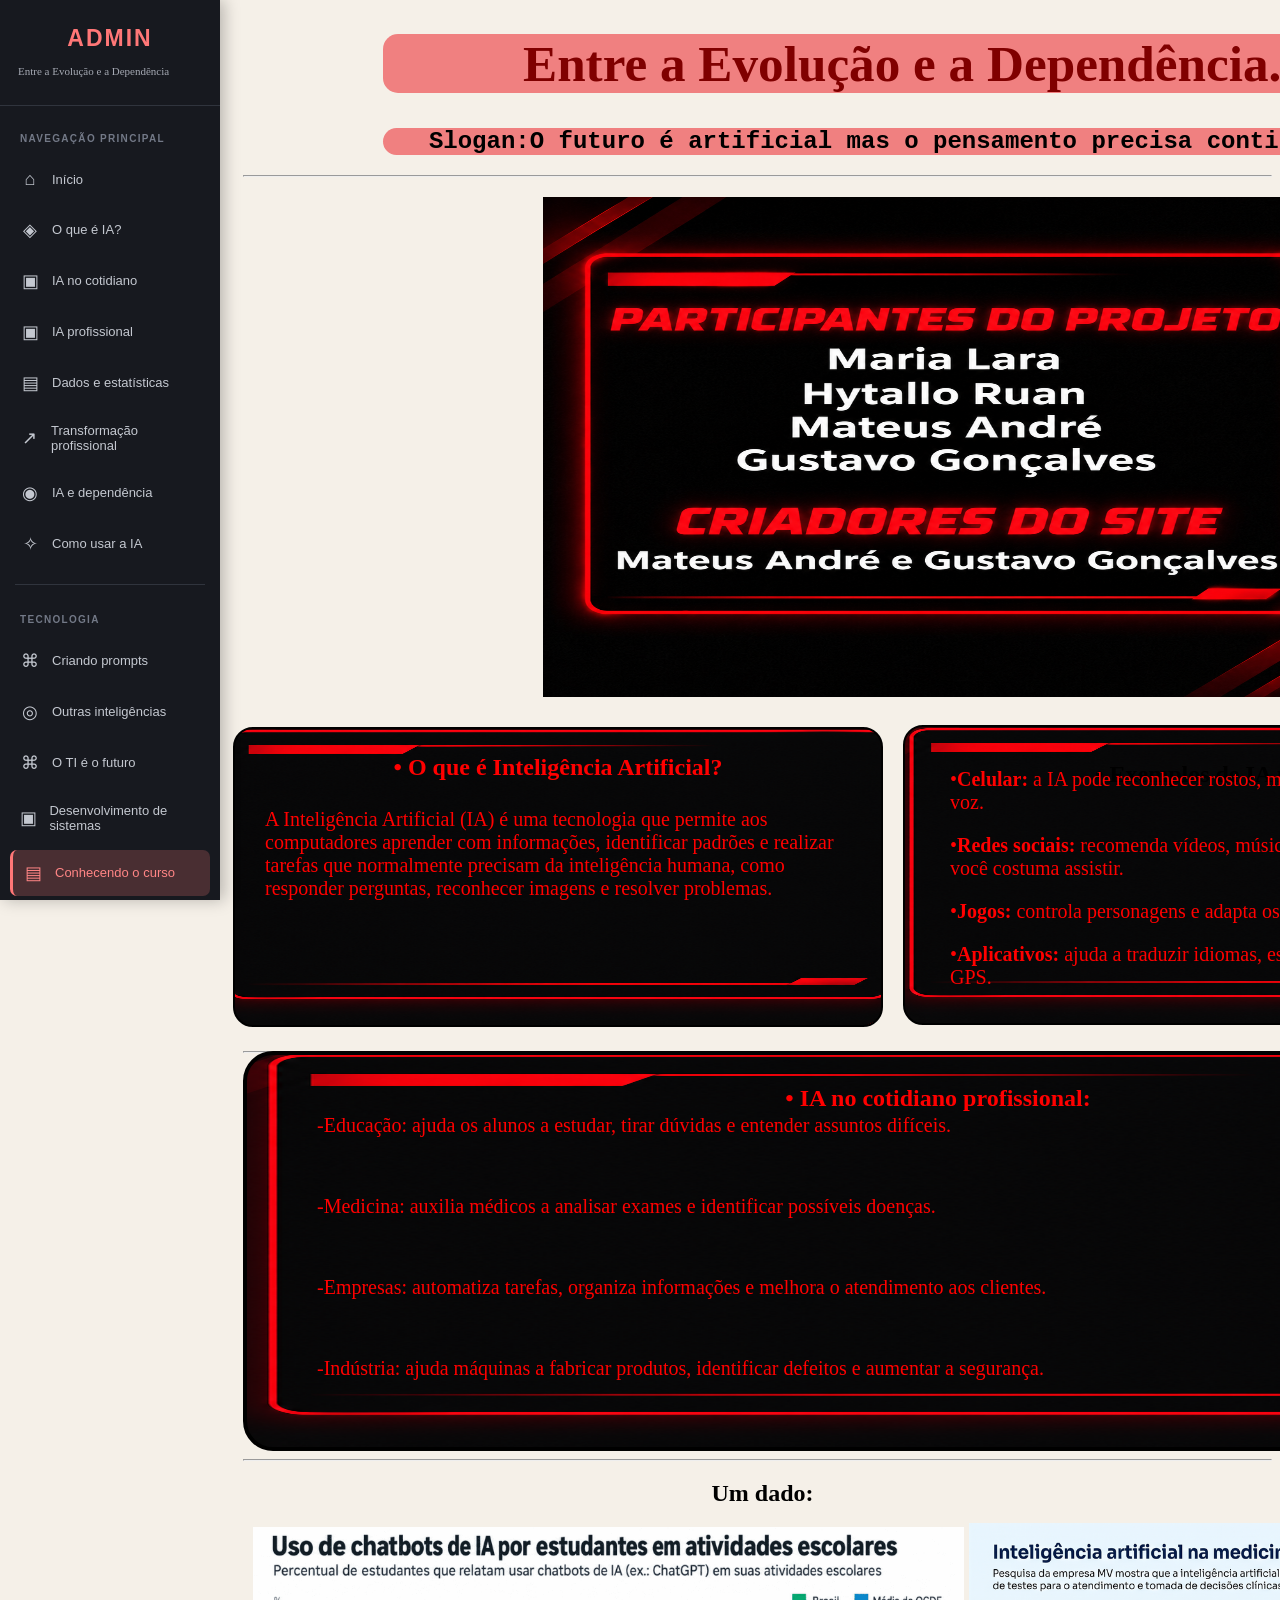
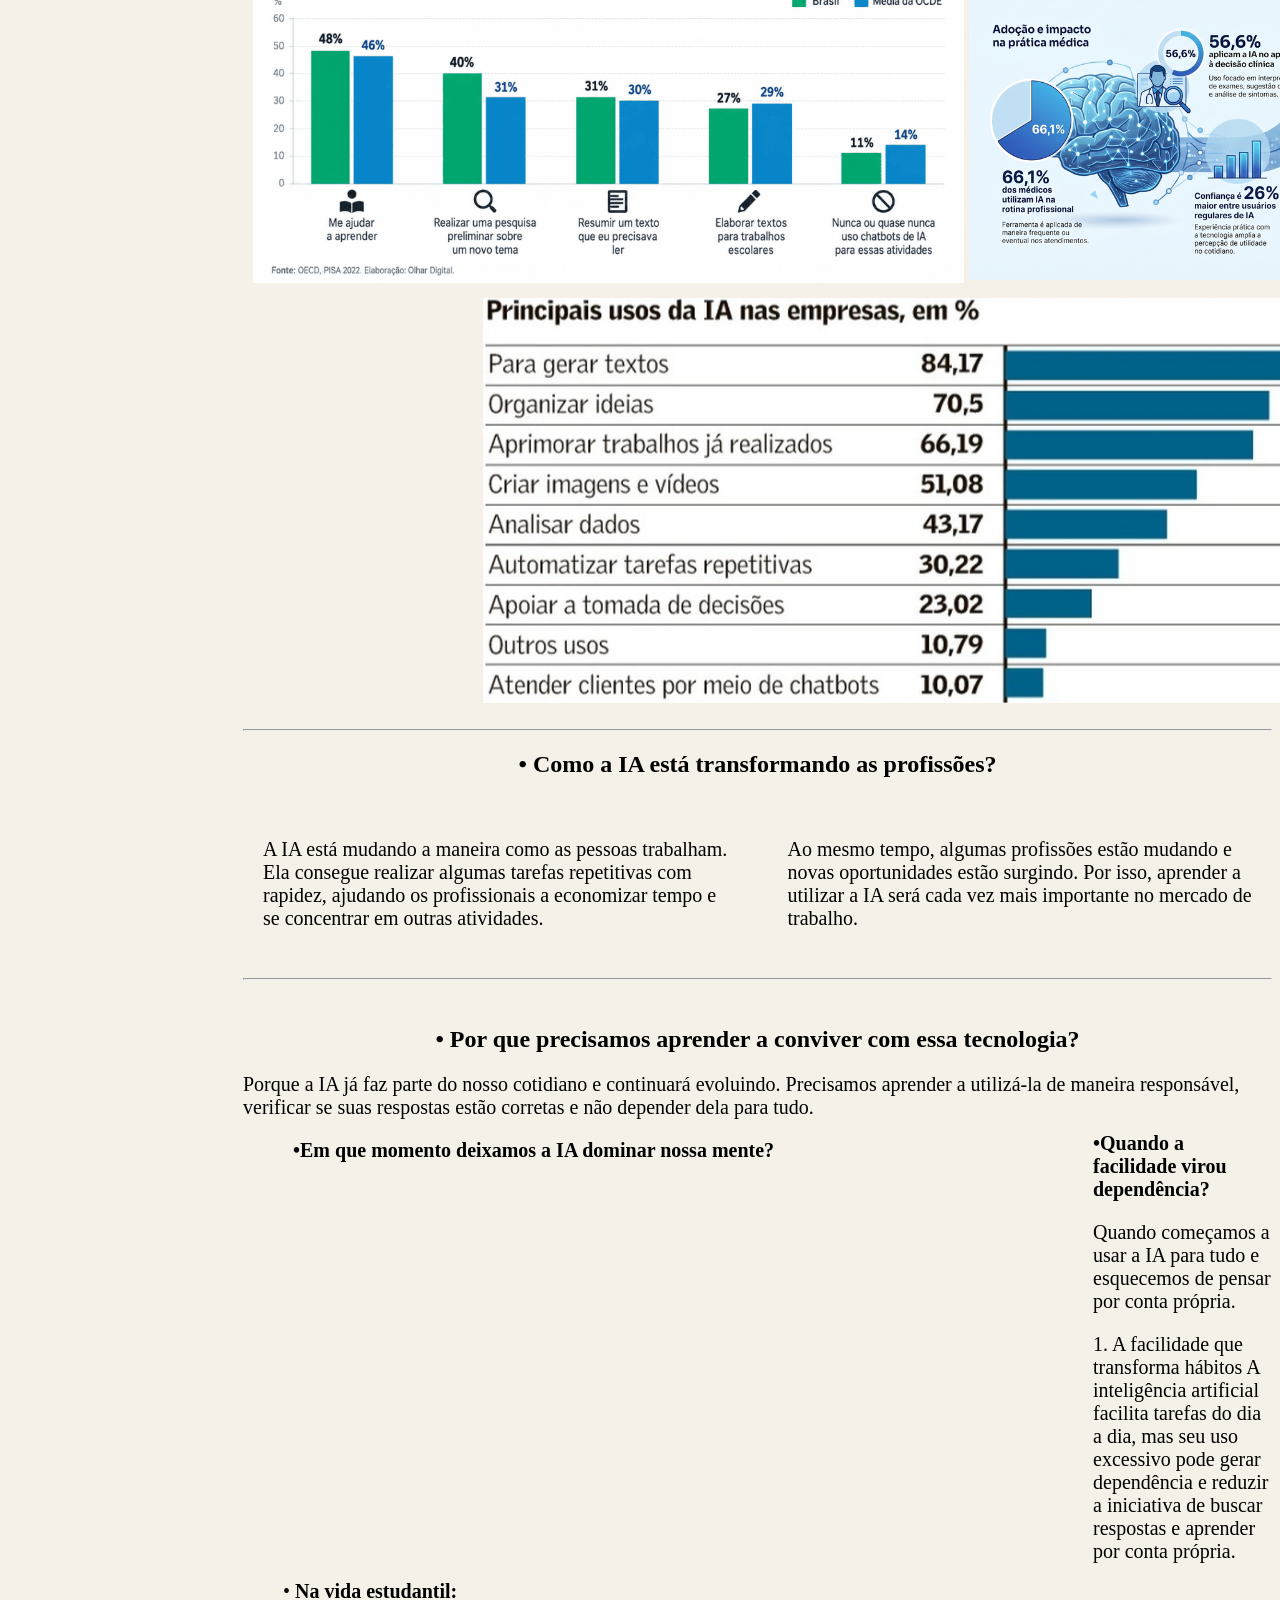
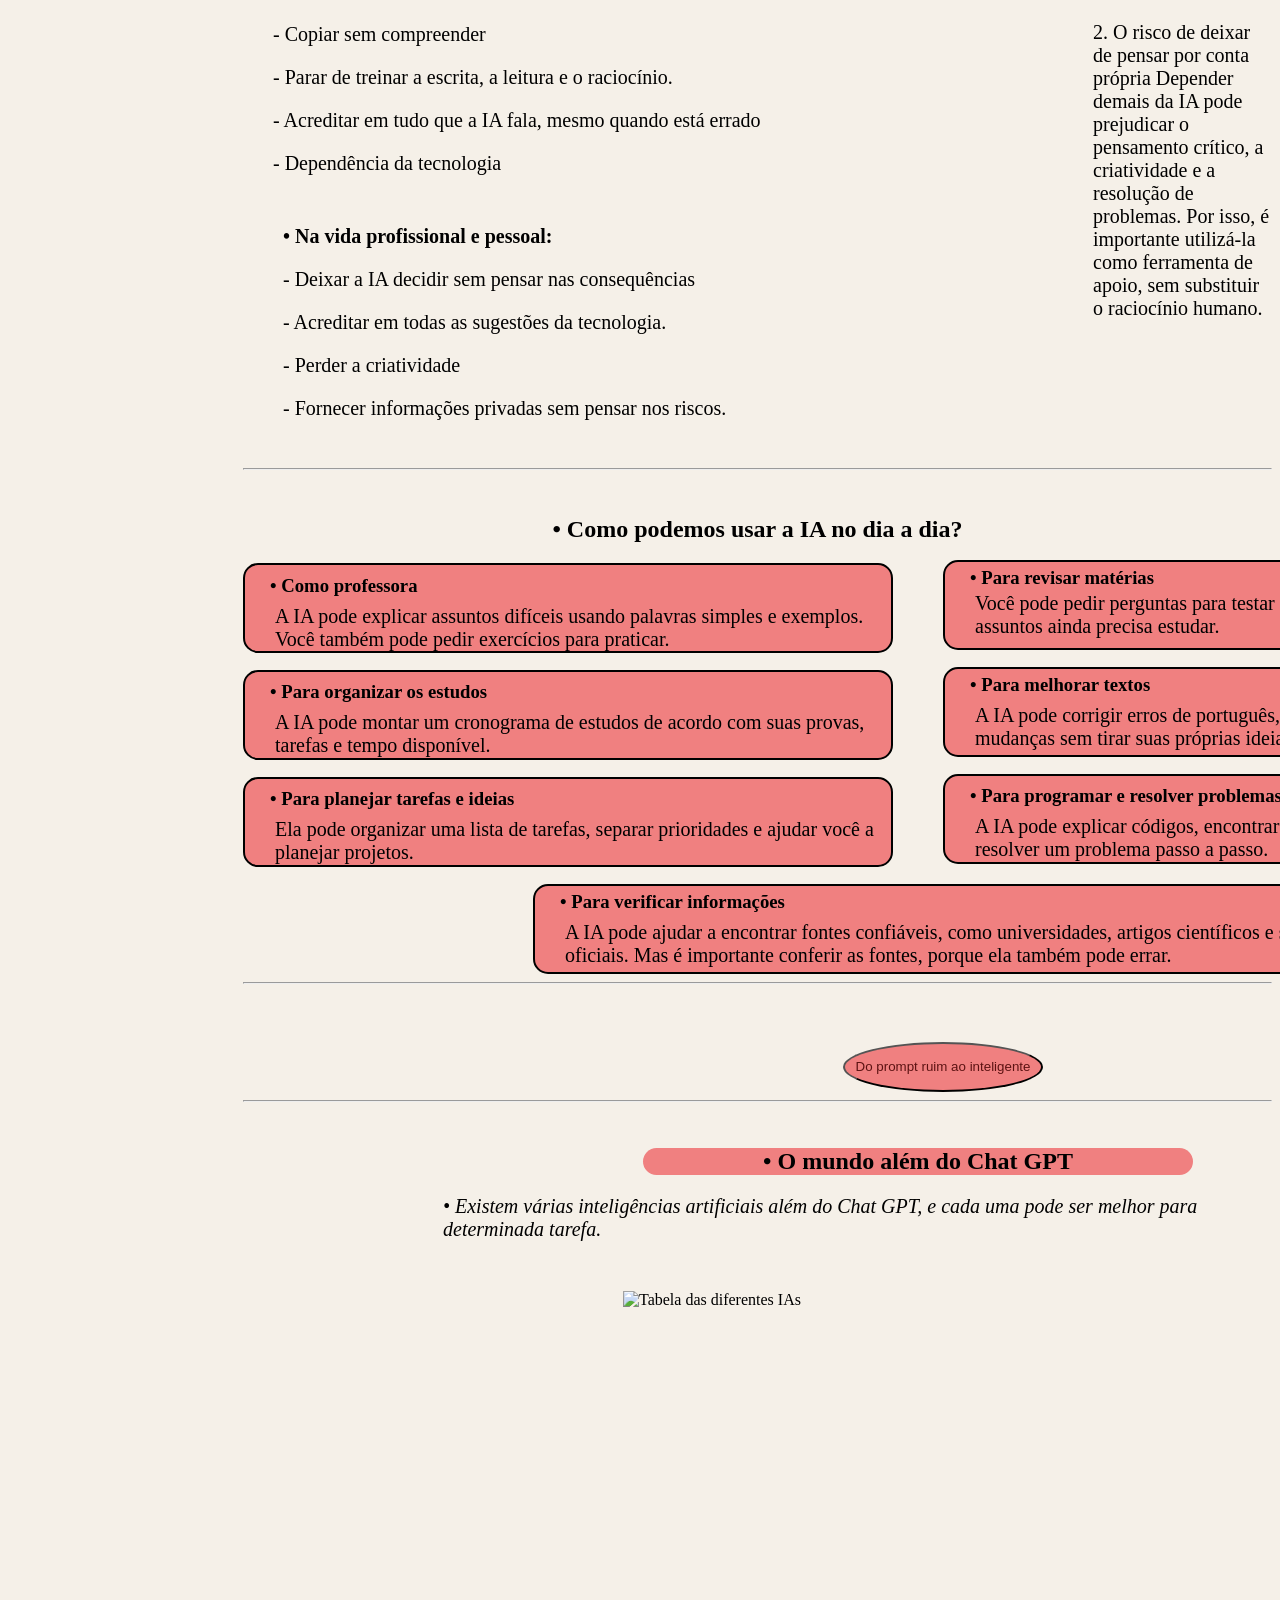
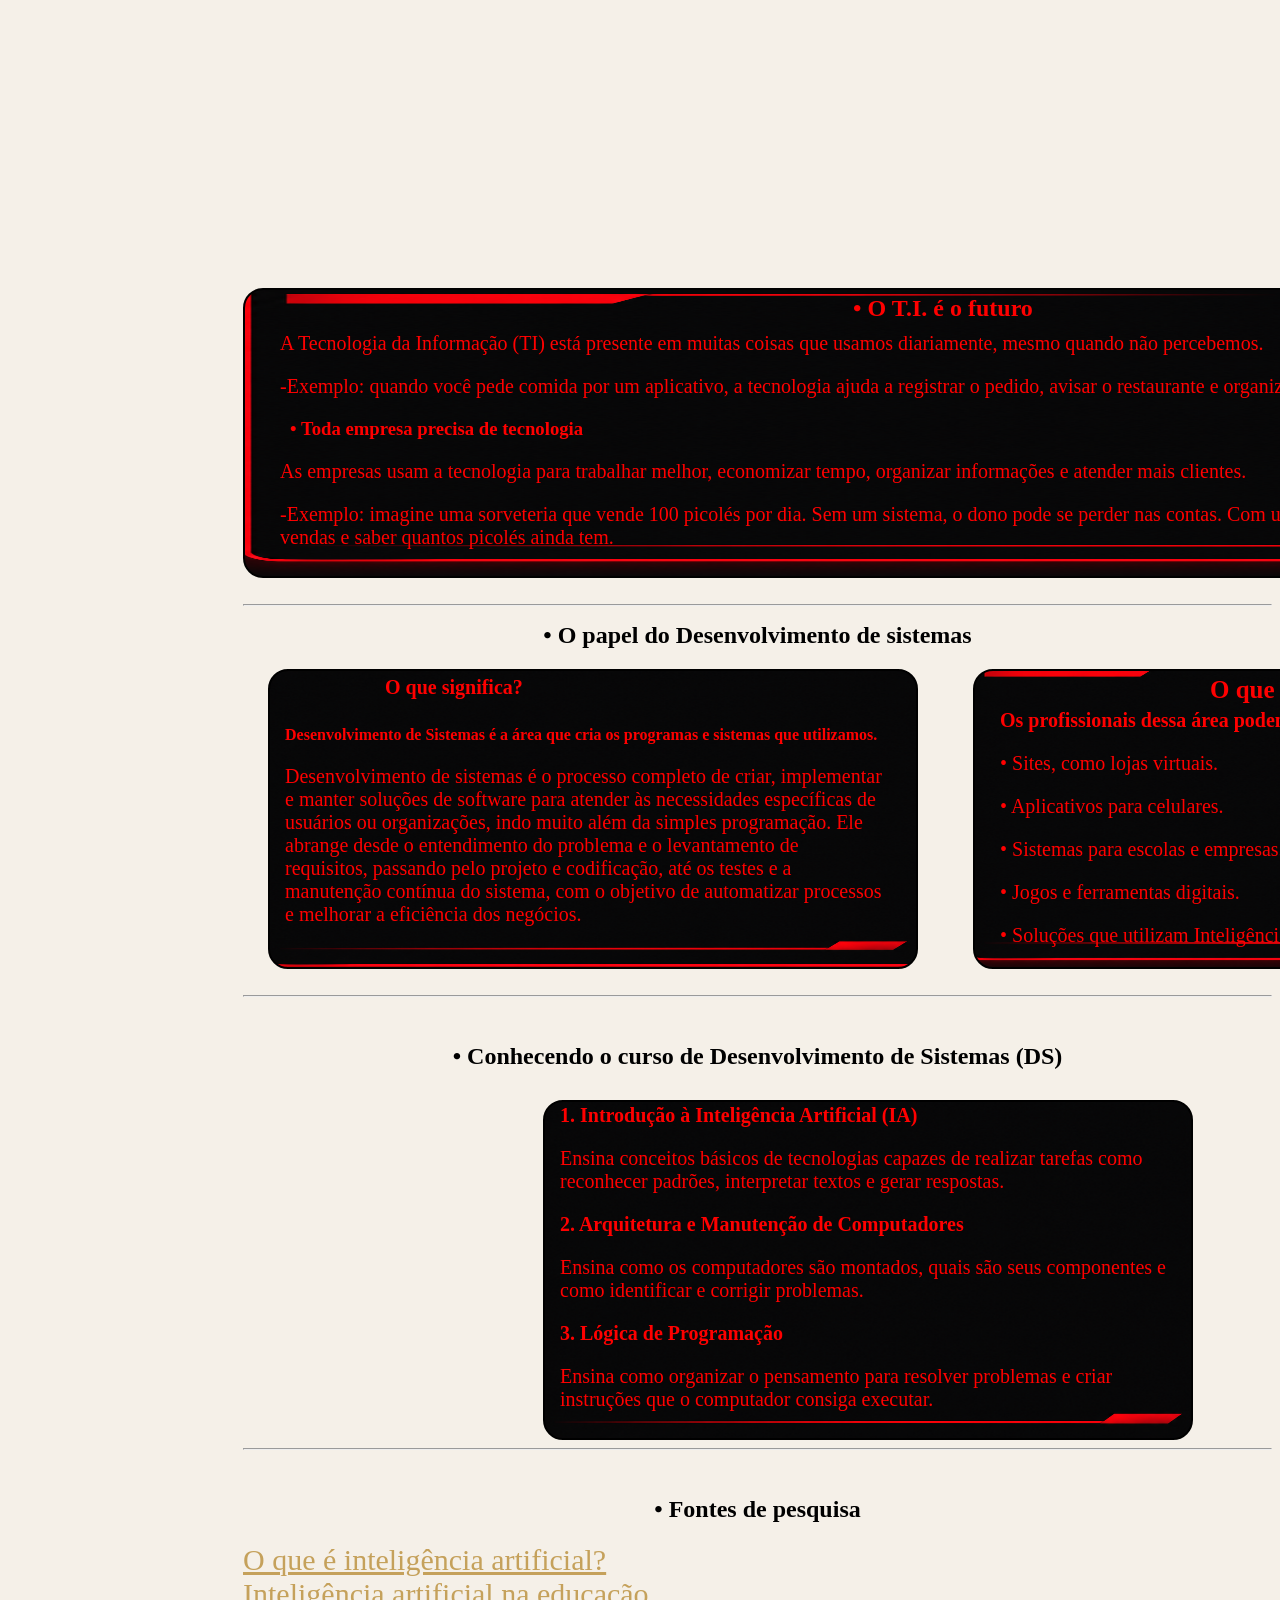
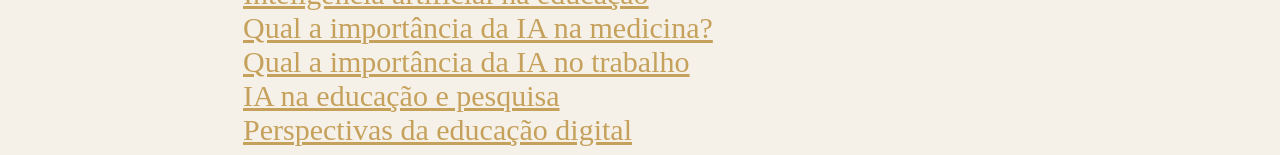
==== commit 84463724: "titulo 3.0" ====
--- a/Index.html
+++ b/Index.html
@@ -96,7 +96,7 @@
 
 <!-- INÍCIO -->
 <div id="inicio" style="background-color: lightcoral; border-radius: 15px; width: 1100px; margin-left: 140px;">
-    <h1 style="margin-left: 170px; width: 1100px;">Entre a Evolução e a Dependência.</h1>
+    <h1 style="margin-left: 140px; width: 1100px;">Entre a Evolução e a Dependência.</h1>
 </div>
 
 <div style="background-color: lightcoral; border-radius: 15px; width: 1100px; margin-left: 140px;">
--- a/estilo.css
+++ b/estilo.css
@@ -6,6 +6,7 @@
     font-size: clamp(30px, 4vw, 60px);
     color: maroon;
     font-family: "Merriweather", serif;
+    width: 650px;
 }
 h2 {
     text-align: center;
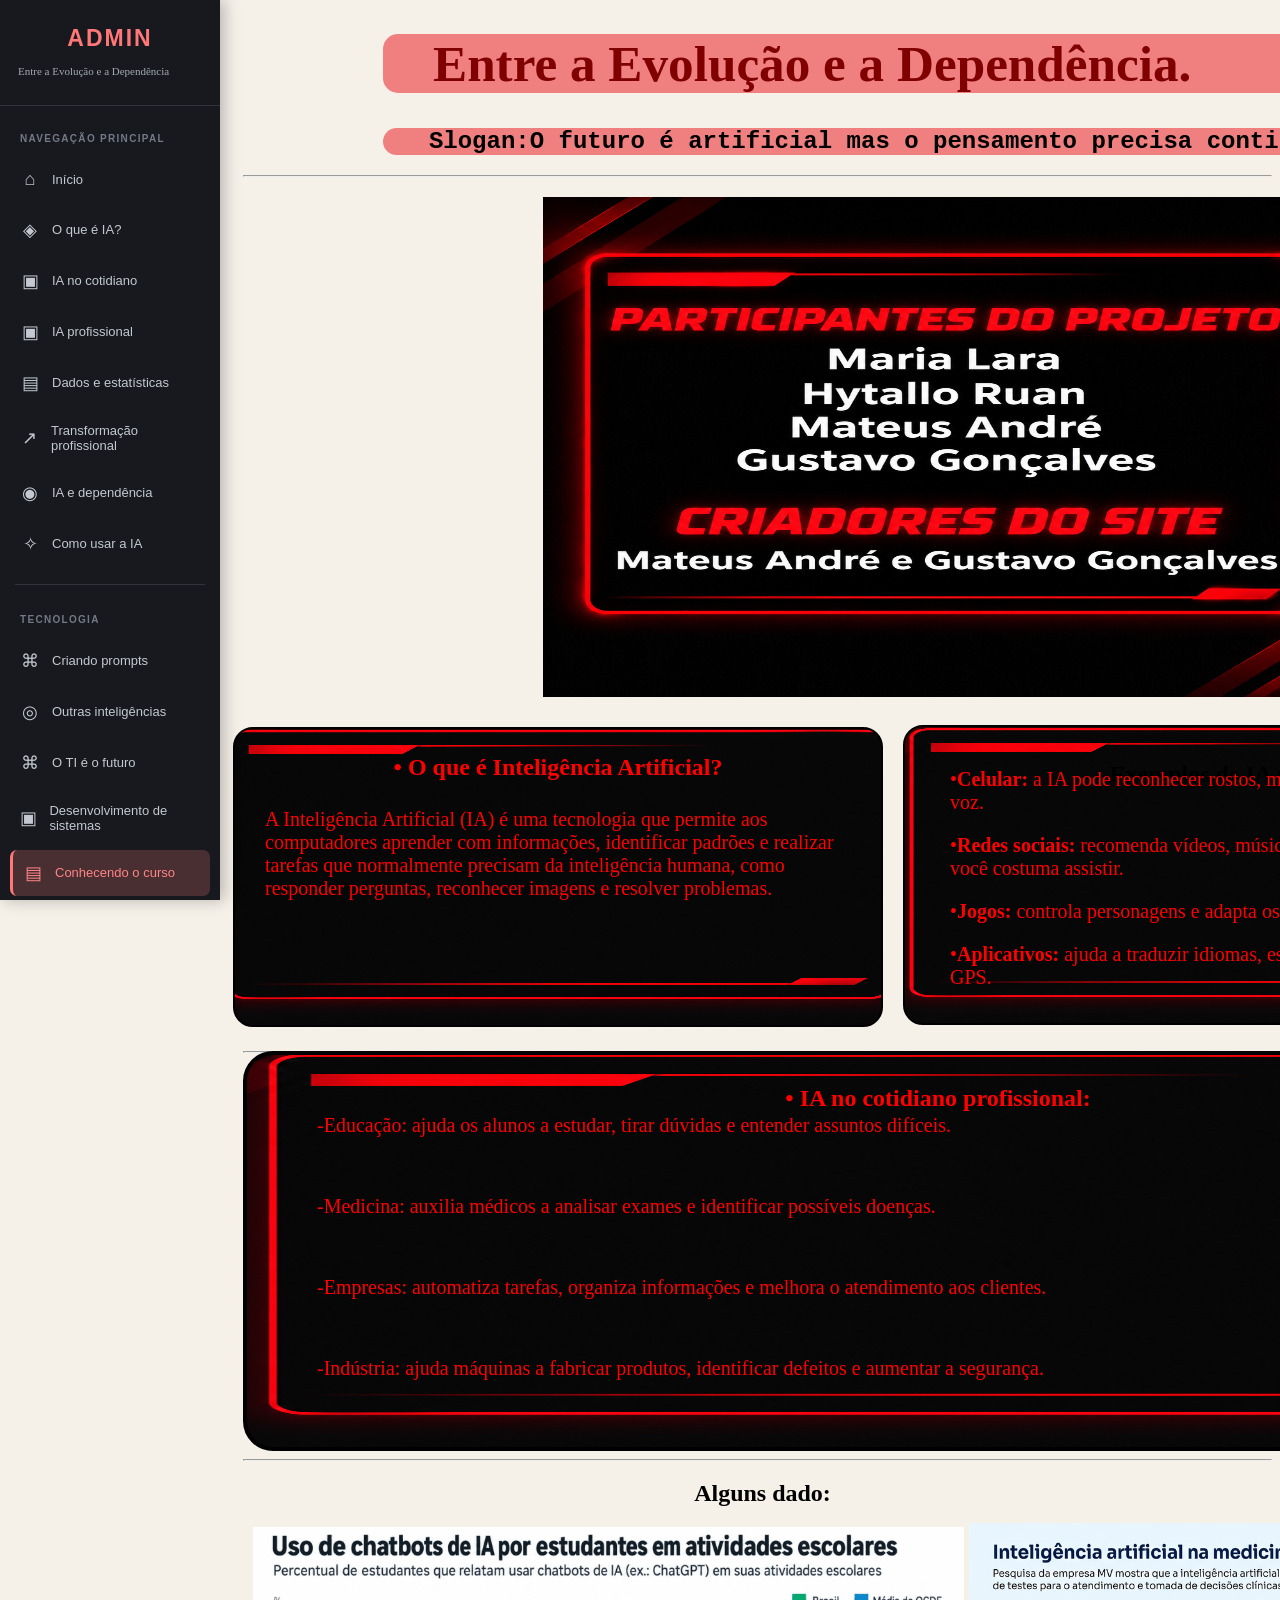
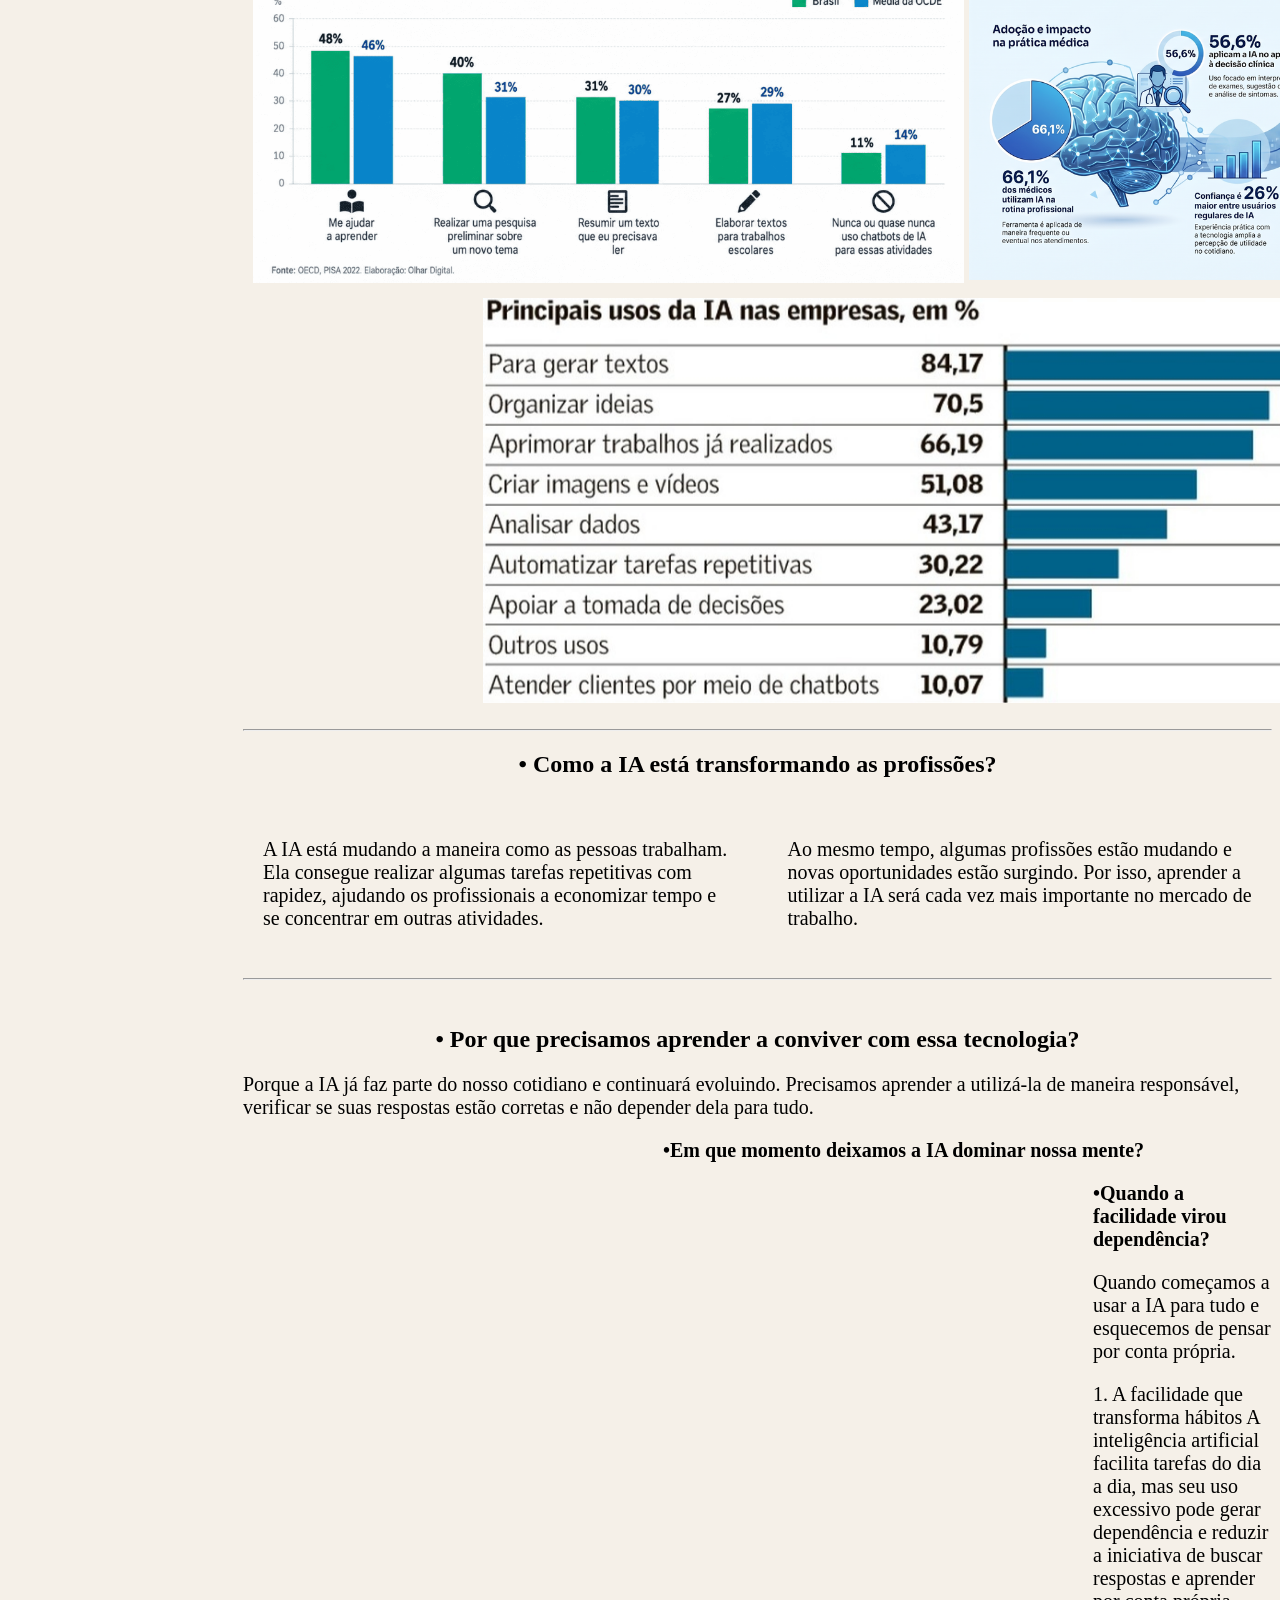
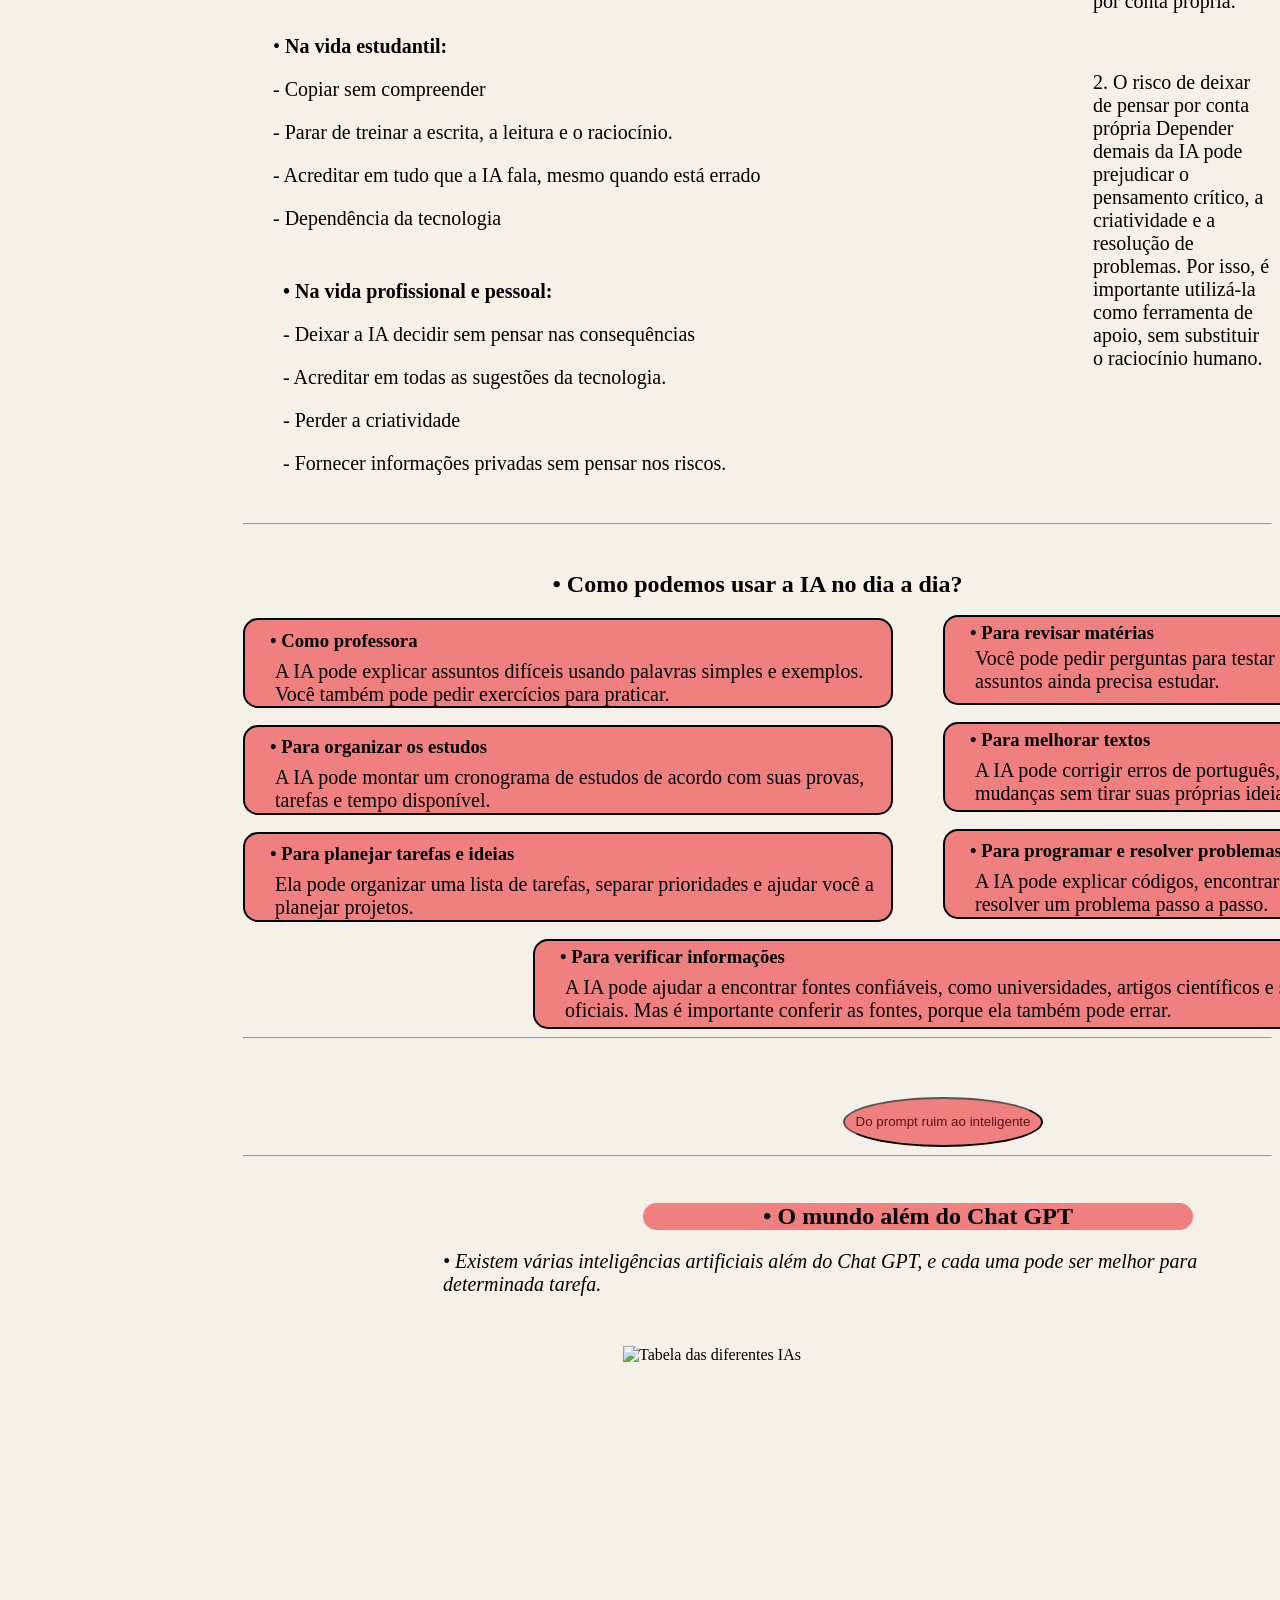
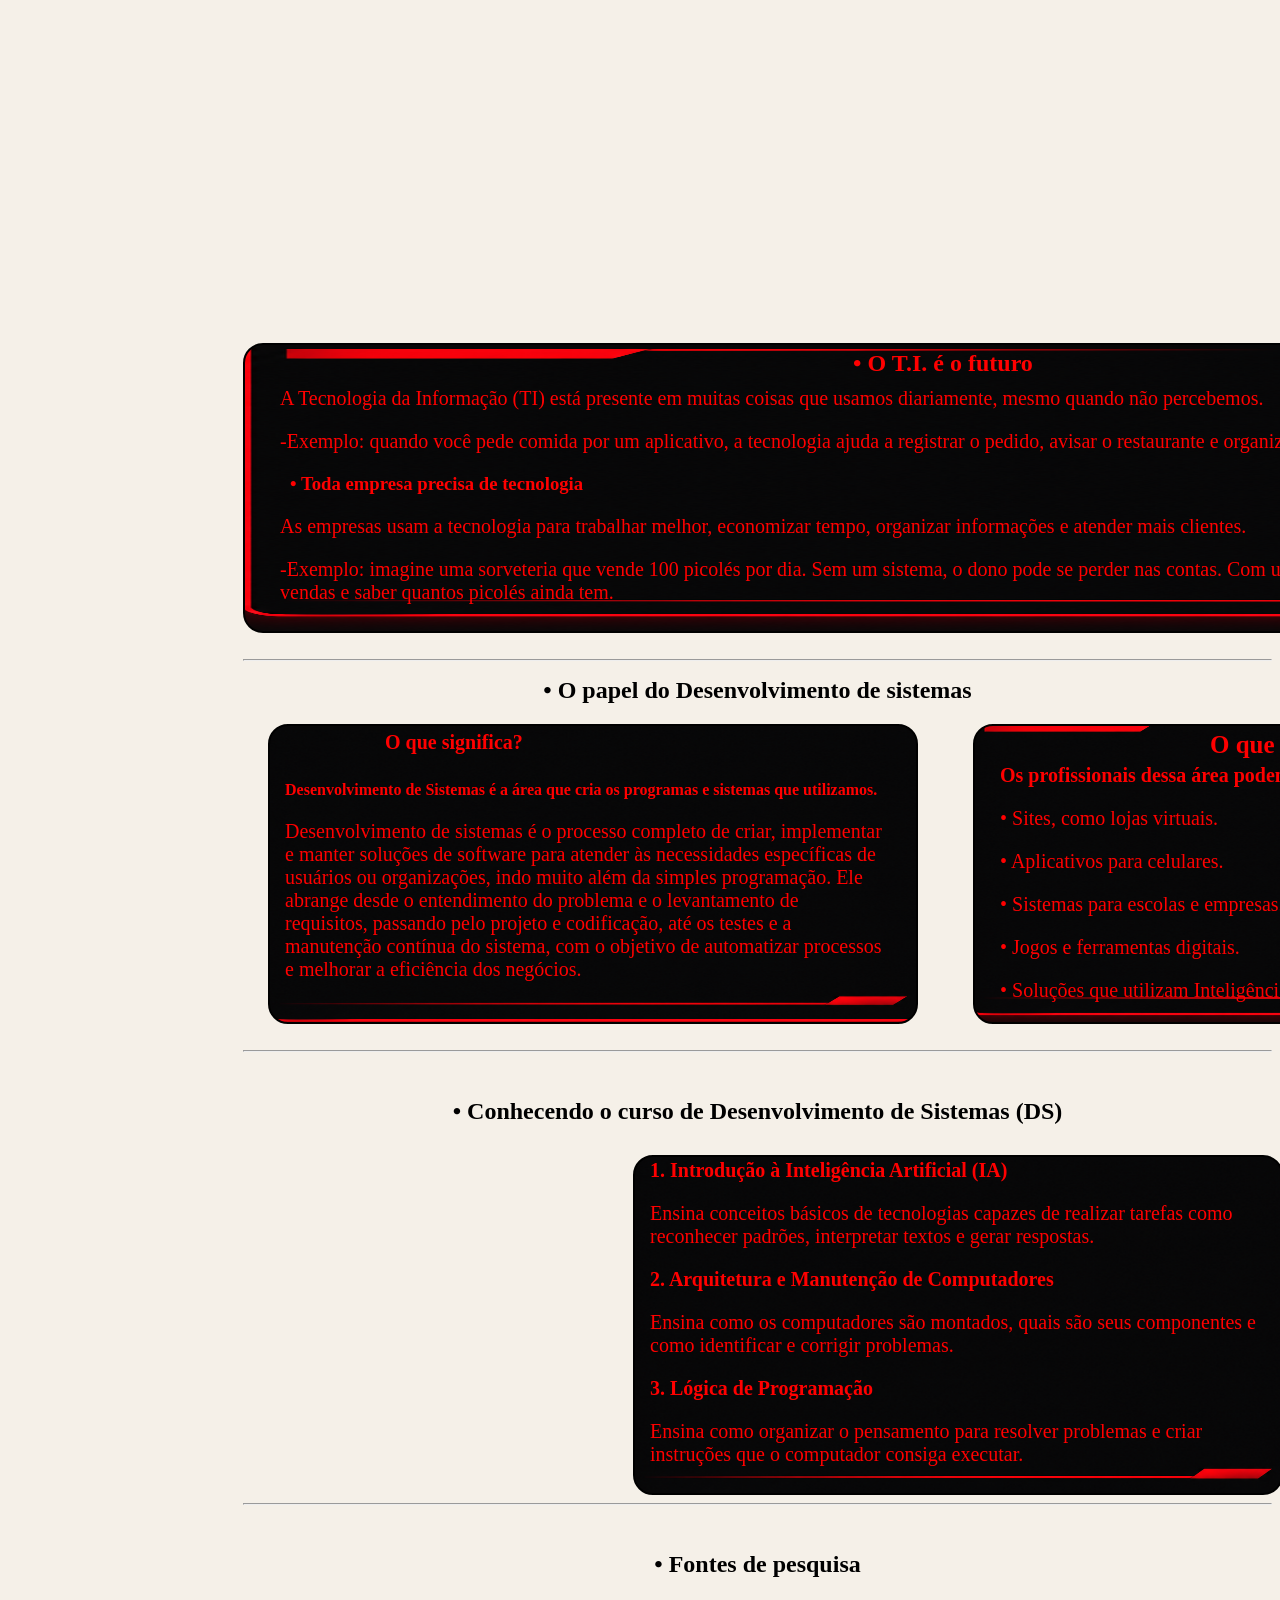
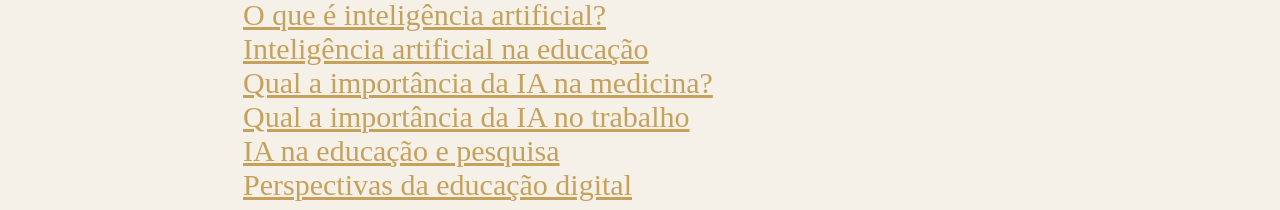
==== commit 5cf781f5: "sie concluido" ====
--- a/Index.html
+++ b/Index.html
@@ -96,7 +96,7 @@
 
 <!-- INÍCIO -->
 <div id="inicio" style="background-color: lightcoral; border-radius: 15px; width: 1100px; margin-left: 140px;">
-    <h1 style="margin-left: 140px; width: 1100px;">Entre a Evolução e a Dependência.</h1>
+    <h1 style="margin-left: 50px; width: 1100px;">Entre a Evolução e a Dependência.</h1>
 </div>
 
 <div style="background-color: lightcoral; border-radius: 15px; width: 1100px; margin-left: 140px;">
@@ -141,7 +141,7 @@
 <hr>
 
 <!-- DADOS -->
-<h2 id="dados" style="margin-left: 10px;">Um dado:</h2>
+<h2 id="dados" style="margin-left: 10px;">Alguns dado:</h2>
 
 <section class="conteudo" style="margin-left: -30px; width: 790px;">
     <img src="Imagens/IA_estudantes.png" alt="dados dos estudantes" class="imagem-dado">
@@ -178,9 +178,9 @@
 
 <p>Porque a IA já faz parte do nosso cotidiano e continuará evoluindo. Precisamos aprender a utilizá-la de maneira responsável, verificar se suas respostas estão corretas e não depender dela para tudo.</p>
 
-<p style="margin-left: 50px;"><b>•Em que momento deixamos a IA dominar nossa mente?</b></p>
-
-<p style="margin-left: 850px; margin-top: -50px;"><b>•Quando a facilidade virou dependência?</b></p>
+<p style="margin-left: 420px; margin-top: 20px;"><b>•Em que momento deixamos a IA dominar nossa mente?</b></p>
+
+<p style="margin-left: 850px; margin-top: px;"><b>•Quando a facilidade virou dependência?</b></p>
 
 <p style="margin-left: 850px; margin-top: 20px;">Quando começamos a usar a IA para tudo e esquecemos de pensar por conta própria.</p>
 
@@ -193,7 +193,7 @@
 Depender demais da IA pode prejudicar o pensamento crítico, a criatividade e a resolução de problemas. Por isso, é importante utilizá-la como ferramenta de apoio, sem substituir o raciocínio humano.</p>
 
 <div class="textos" style="margin-top: -400px;" id="estudante">
-    <p style="margin-left: 20px;">• <b>Na vida estudantil:</b></p>
+    <p style="margin-left: 10px; margin-top: 25px;">• <b>Na vida estudantil:</b></p>
     <p style="margin-left: 10px;">- Copiar sem compreender<br></p>
     <p style="margin-left: 10px;">- Parar de treinar a escrita, a leitura e o raciocínio.</p>
     <p style="margin-left: 10px;">- Acreditar em tudo que a IA fala, mesmo quando está errado</p>
@@ -310,7 +310,7 @@
 <!-- CURSO DE DS -->
 <h2 id="curso">• Conhecendo o curso de Desenvolvimento de Sistemas (DS)</h2>
 
-<div class="quadrado" style="margin-left: 300px; margin-top: 30px; background-size: 750px 540px; background-position: center; height: 340px;">
+<div class="quadrado" style="margin-left: 390px; margin-top: 30px; background-size: 750px 540px; background-position: center; height: 340px;">
     <h3 style="color: red; margin-top: -13px; font-size: 20px;">1. Introdução à Inteligência Artificial (IA)</h3>
     <p style="color: red; font-size: 20px;">Ensina conceitos básicos de tecnologias capazes de realizar tarefas como reconhecer padrões, interpretar textos e gerar respostas.</p>
 
